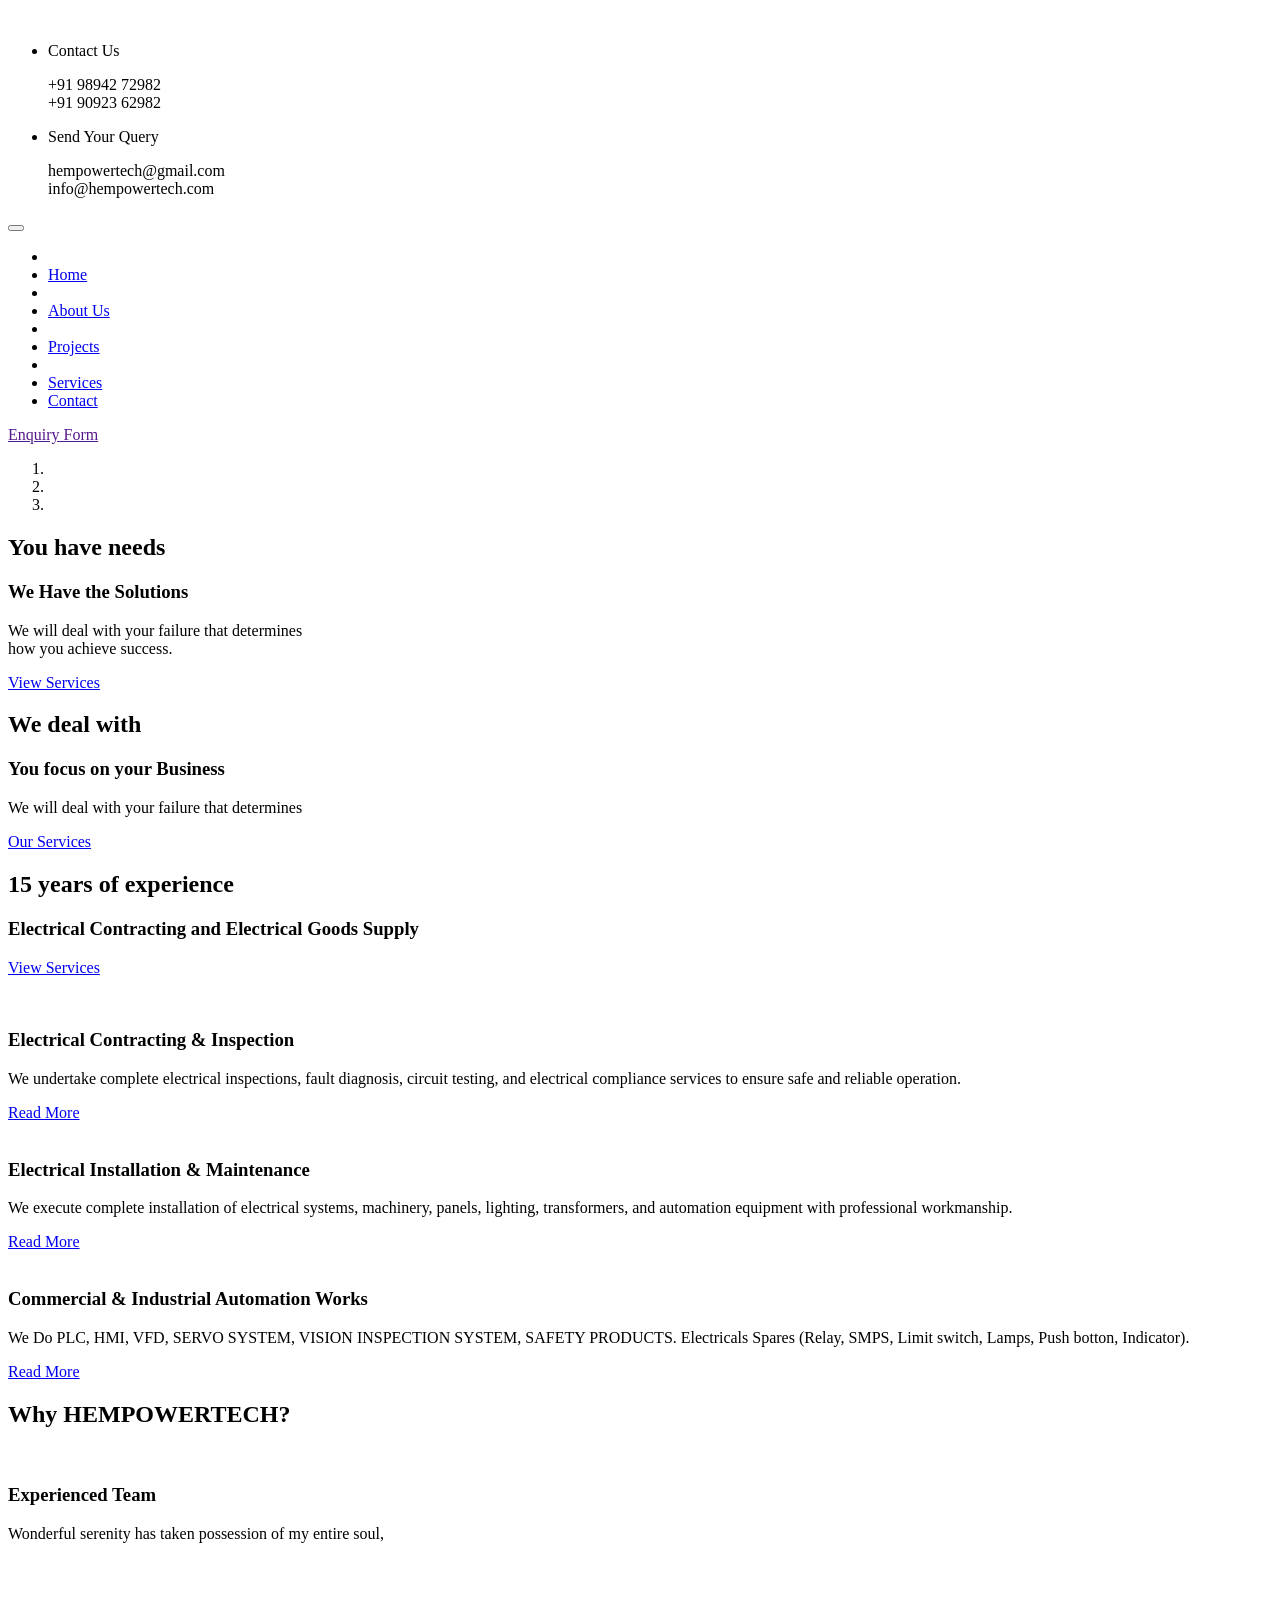
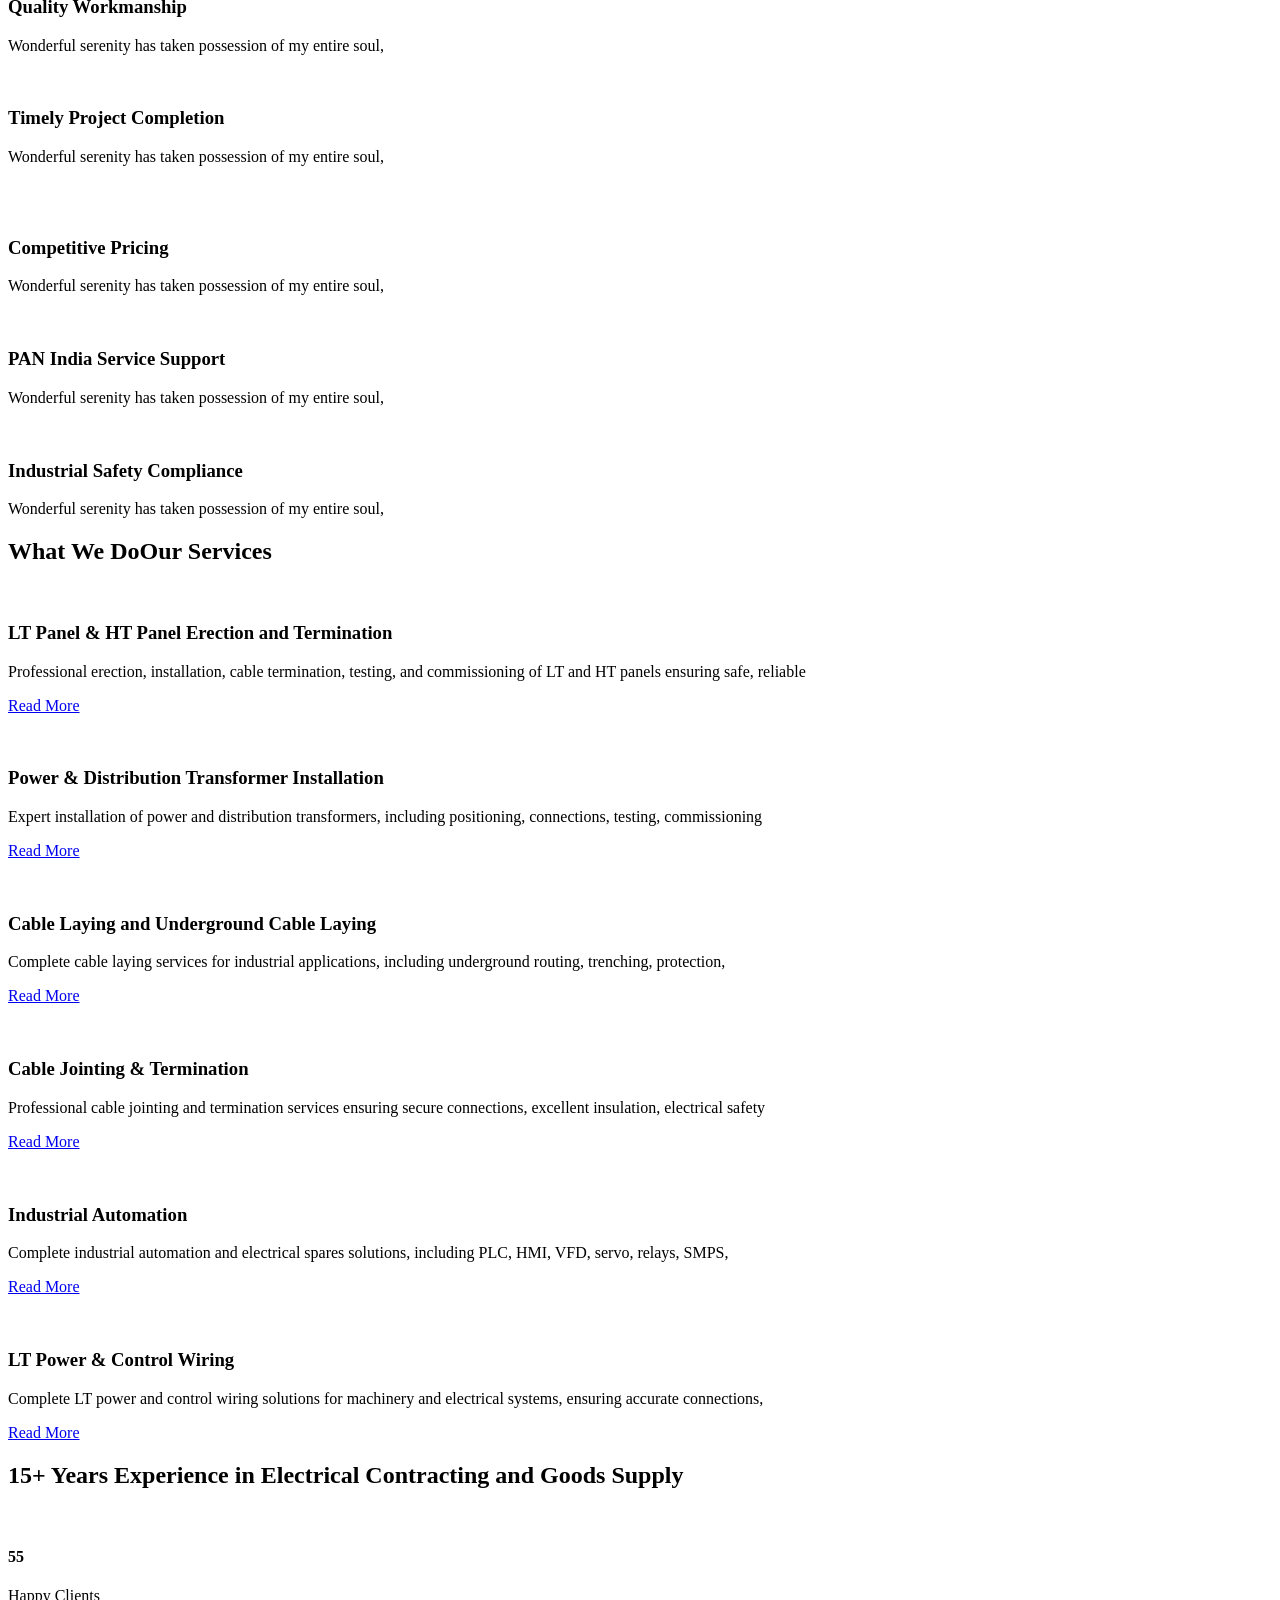
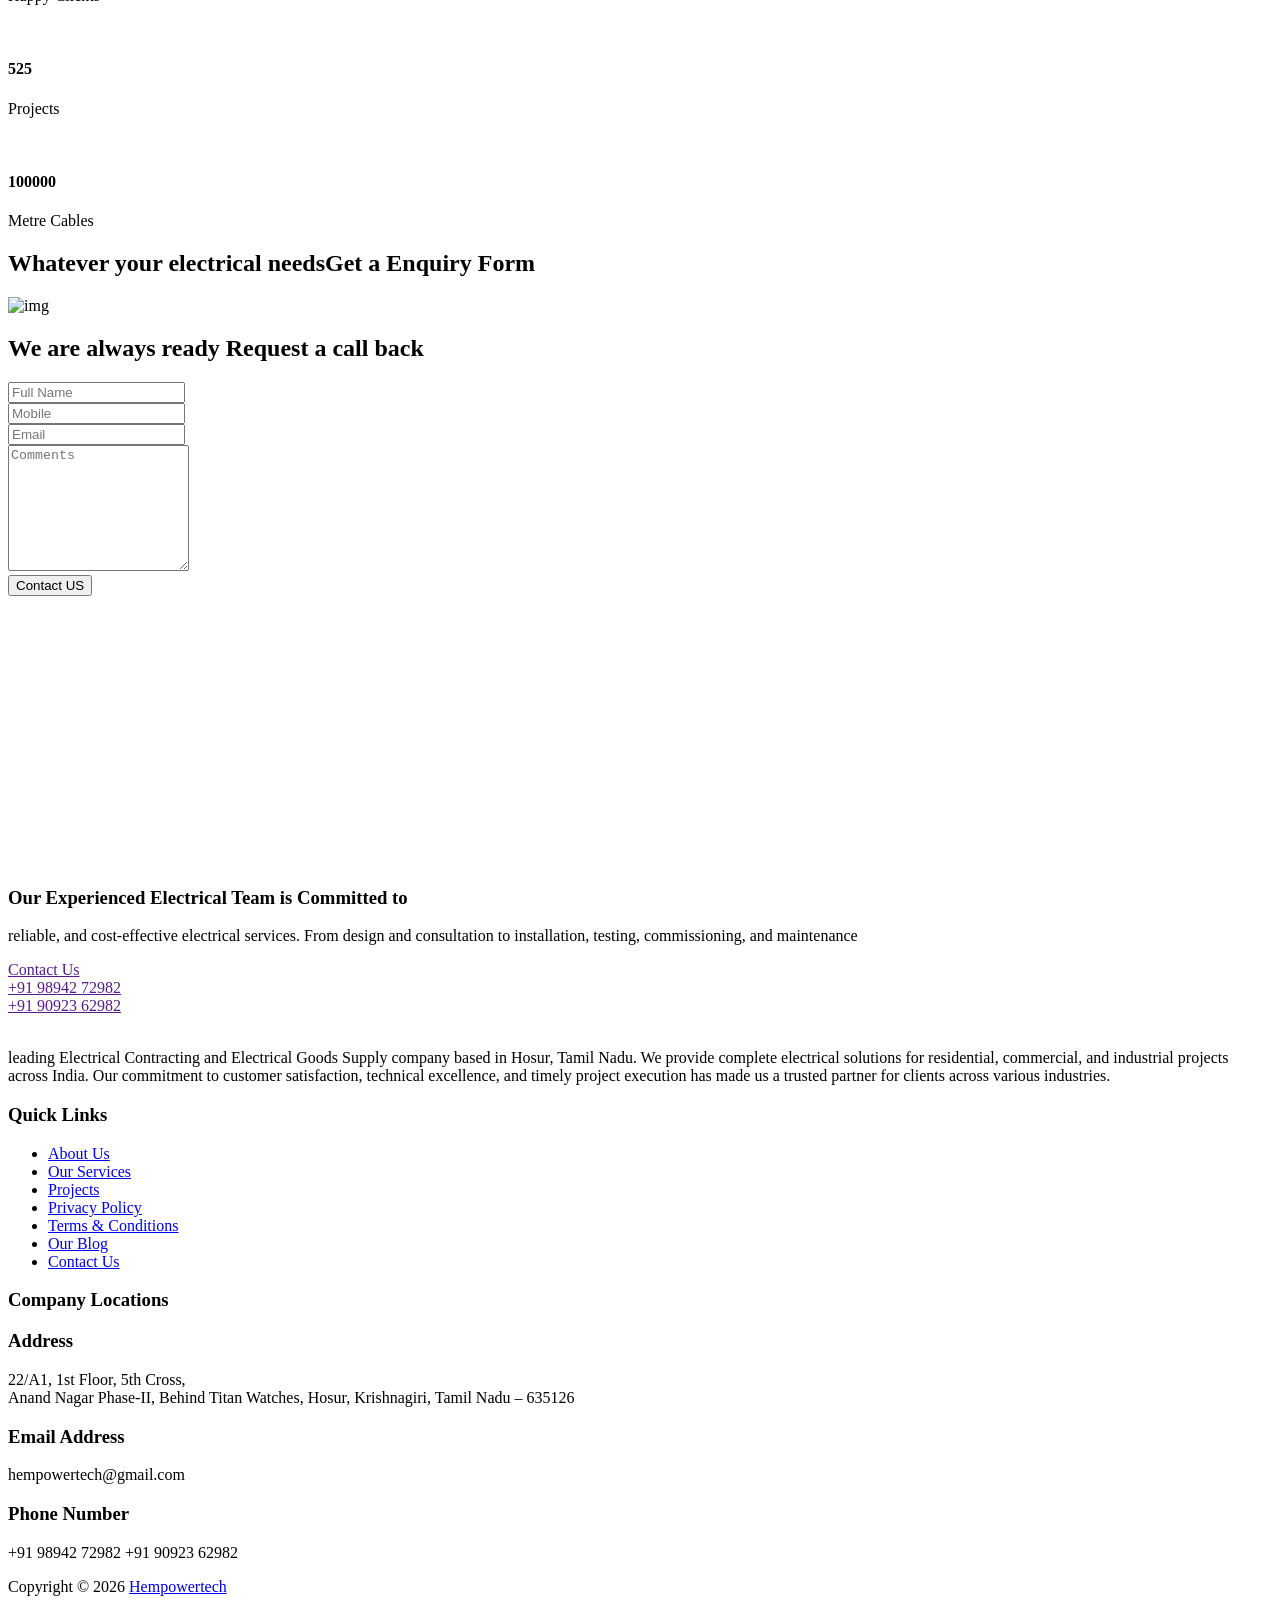
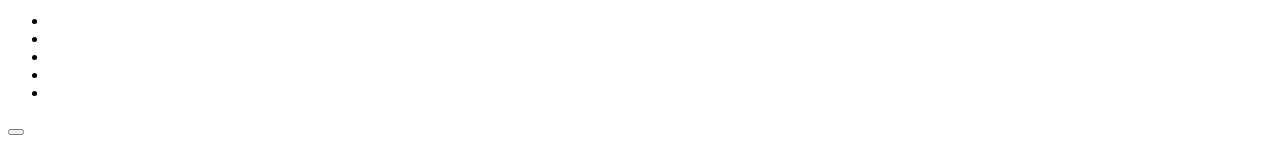
==== index.html @ a9e571fa "Add files via upload" ====
<!DOCTYPE html>
<html lang="en">

<head>
   <!--
    Basic Page Needs
    ==================================================
    -->
   <meta charset="utf-8">
   <title> HEMPOWERTECH Industrial Solutions </title>
   <!--
    Mobile Specific Metas
    ==================================================
    -->
   <meta http-equiv="X-UA-Compatible" content="IE=edge">
   <meta name="viewport" content="width=device-width, initial-scale=1.0, maximum-scale=1.0, user-scalable=0">
   <!--
    CSS
    ==================================================
    -->
   <!-- Bootstrap-->
   <link rel="stylesheet" href="css/bootstrap.min.css">
   <!-- Animation-->
   <link rel="stylesheet" href="css/animate.css">
   <!-- Morris CSS -->
   <link rel="stylesheet" href="css/morris.css">
   <!-- FontAwesome-->
   <link rel="stylesheet" href="css/font-awesome.min.css">
   <!-- Icon font-->
   <link rel="stylesheet" href="css/icon-font.css">
   <!-- Owl Carousel-->
   <link href="https://fonts.googleapis.com/css?family=Fira+Sans:400,400i,500,500i,600,600i,700,700i" rel="stylesheet">
   
   <link rel="stylesheet" href="css/owl.carousel.min.css">
   <!-- Owl Theme -->
   <link rel="stylesheet" href="css/owl.theme.default.min.css">
   <!-- Colorbox-->
   <link rel="stylesheet" href="css/colorbox.css">
   <!-- Template styles-->
   <link rel="stylesheet" href="css/style.css">
   <!-- Responsive styles-->
   <link rel="stylesheet" href="css/responsive.css">
   <!-- HTML5 shim, for IE6-8 support of HTML5 elements. All other JS at the end of file.-->
   <!--if lt IE 9
    script(src='js/html5shiv.js')
    script(src='js/respond.min.js')
    -->
</head>

<body>

   <div class="body-inner">

      <div class="site-top-2">
         <header class="header nav-down" id="header-2">
            <div class="container">
               <div class="row">
                  <div class="logo-area clearfix">
                     <div class="logo col-lg-6 col-md-12">
                        <a href="index.html">
                           <img src="images/logo.png" alt="">                        </a>                     </div>
                     <!-- logo end-->
                     <div class="col-lg-6 col-md-12 pull-right">
                        <ul class="top-info unstyled">
                           <li><span class="info-icon"><i class="icon icon-phone3"></i></span>
                              <div class="info-wrapper">
                                 <p class="info-title">Contact Us</p>
                                 <p class="info-subtitle">+91 98942 72982 <br> +91 90923 62982</p>
                              </div>
                           </li>
                           <li><span class="info-icon"><i class="icon icon-envelope"></i></span>
                              <div class="info-wrapper">
                                 <p class="info-title">Send Your Query</p>
                                 <p class="info-subtitle">hempowertech@gmail.com <br> info@hempowertech.com</p>
                              </div>
                           </li>
                        </ul>
                     </div>
                     <!-- Col End-->
                  </div>
                  <!-- Logo Area End-->
               </div>
            </div>
            <!-- Container end-->
            <div class="site-nav-inner site-navigation navigation navdown">
               <div class="container">
                  <nav class="navbar navbar-expand-lg ">
                     <button class="navbar-toggler" type="button" data-toggle="collapse" data-target="#navbarSupportedContent" aria-controls="navbarSupportedContent"
                        aria-expanded="false" aria-label="Toggle navigation"><span class="navbar-toggler-icon"><i class="icon icon-menu"></i></span></button>
                     <!-- End of Navbar toggler-->
                     <div class="collapse navbar-collapse justify-content-start" id="navbarSupportedContent">
                        <ul class="navbar-nav">
                           <li class="nav-item dropdown">
                                <li class="active"><a href="index.html">Home</a></li>
                            </li>
                           <!-- li end-->
                           <li class="nav-item dropdown">
                                 <li><a href="about.html">About Us </a></li>
                           </li>
                           <!-- li end-->
                           <li class="nav-item dropdown">
                                 <li><a href="project-all.html">Projects</a></li>
                           </li>
                           <!-- li end-->
                           <li class="nav-item dropdown">
                                 <li><a href="service.html">Services</a></li>
                           </li>
                           <li class="nav-item dropdown">
                                 <a href="contact.html">Contact</a>                           </li>
                        </ul>
                        <!--Nav ul end-->
                     </div>
                     <a href="" class="top-right-btn btn btn-primary">Enquiry Form</a>
                     <!-- Top bar btn -->
                  </nav>
                  <!-- Collapse end-->
               </div>
            </div>
            <!-- Site nav inner end-->
         </header>
         <!-- Header end-->
      </div>

      <div class="carousel slide" id="main-slide" data-ride="carousel">
         <!-- Indicators-->
         <ol class="carousel-indicators visible-lg visible-md">
            <li class="active" data-target="#main-slide" data-slide-to="0"></li>
            <li data-target="#main-slide" data-slide-to="1"></li>
            <li data-target="#main-slide" data-slide-to="2"></li>
         </ol>
         <!-- Indicators end-->
         <!-- Carousel inner-->
         <div class="carousel-inner">
            <div class="carousel-item active" style="background-image:url(images/slider/bg1.jpg);">
               <div class="container">
                  <div class="slider-content text-left">
                     <div class="col-md-12">
                        <h2 class="slide-title title-light">You have needs</h2>
                        <h3 class="slide-sub-title">We Have the Solutions</h3>
                        <p class="slider-description lead">We will deal with your failure that determines <br/> how you achieve success.</p>
                        <p><a class="slider btn btn-border" href="service.html">View Services</a></p>
                     </div>
                     <!-- Col end-->
                  </div>
                  <!-- Slider content end-->
               </div>
               <!-- Container end-->
            </div>
            <!-- Carousel item 1 end-->
            <div class="carousel-item" style="background-image:url(images/slider/bg2.jpg);">
               <div class="container">
                  <div class="slider-content text-center">
                     <div class="col-md-12">
                        <h2 class="slide-title title-light">We deal with</h2>
                        <h3 class="slide-sub-title">You focus on your Business</h3>
                        <p class="slider-description lead">We will deal with your failure that determines </p>
                        <p><a class="slider btn btn-primary" href="service.html">Our Services</a></p>
                     </div>
                     <!-- Col end-->
                  </div>
                  <!-- Slider content end-->
               </div>
               <!-- Container end-->
            </div>
            <!-- Carousel item 2 end-->
            <div class="carousel-item" style="background-image:url(images/slider/bg3.jpg);">
               <div class="container">
                  <div class="slider-content text-right">
                     <div class="col-md-12">
                        <h2 class="slide-title title-light">15 years of experience</h2>
                        <h3 class="slide-sub-title">Electrical Contracting and Electrical Goods Supply</h3>
                        <p><a class="slider btn btn-primary" href="service.html">View Services</a></p>
                     </div>
                     <!-- Col end-->
                  </div>
                  <!-- Slider content end-->
               </div>
               <!-- Container end-->
            </div>
            <!-- Carousel item 3 end-->
         </div>
         <!-- Carousel inner end-->
         <!-- Controllers--><a class="left carousel-control carousel-control-prev" href="#main-slide" data-slide="prev"><span><i class="fa fa-angle-left"></i></span></a>
         <a class="right carousel-control carousel-control-next" href="#main-slide" data-slide="next"><span><i class="fa fa-angle-right"></i></span></a>      </div>
      <!-- Carousel end-->
      
      <section id="ts-features-light" class="ts-features-light">
         <div class="container">
            <div class="row feature-light-row">
               <div class="col-md-4 text-center">
                  <div class="ts-feature-box">
                     <div class="ts-feature-info">
                        <div class="feature-img">
                           <img src="images/icon/service-1.png" alt="" />                        </div>
                        <h3 class="ts-feature-title">Electrical Contracting & Inspection</h3>
                        <p>We undertake complete electrical inspections, fault diagnosis, circuit testing, and electrical compliance services to ensure safe and reliable operation.</p>
                        <a class="slider btn btn-primary" href="service.html">Read More</a>                     </div>
                  </div>
                  <!-- feature box-1 end-->
               </div>
               <!-- col-1 end-->
               <div class="col-md-4 text-center border-left">
                  <div class="ts-feature-box">
                     <div class="ts-feature-info">
                        <div class="feature-img">
                           <img src="images/icon/service-2.png" alt="" />                        </div>
                        <h3 class="ts-feature-title">Electrical Installation & Maintenance</h3>
                        <p>We execute complete installation of electrical systems, machinery, panels, lighting, transformers, and automation equipment with professional workmanship.</p>
                        <a class="slider btn btn-primary" href="service.html">Read More</a>                     </div>
                  </div>
                  <!-- feature box-2 end-->
               </div>
               <!-- col-2 end-->
               <div class="col-md-4 text-center border-left">
                  <div class="ts-feature-box">
                     <div class="ts-feature-info">
                        <div class="feature-img">
                           <img src="images/icon/service-3.png" alt="" />                        </div>
                        <!--<i class="icon icon-clock3"></i>-->
                        <h3 class="ts-feature-title">Commercial & Industrial Automation Works</h3>
                        <p>We Do PLC, HMI, VFD, SERVO SYSTEM, VISION INSPECTION SYSTEM, SAFETY PRODUCTS. Electricals Spares (Relay, SMPS, Limit switch, Lamps, Push botton, Indicator).</p>
                        <a class="slider btn btn-primary" href="service.html">Read More</a>                     </div>
                  </div>
                  <!-- feature box-2 end-->
               </div>
               <!-- col-3 end-->
            </div>
         </div>
      </section>
      <!-- ts-feature light end -->

      <section  class="ts-service-area service-area-pattern" id="ts-service-area" >
        <div class="service-area-bg">
         <div class="container">
            <div class="row text-center">
               <div class="col-md-12">
                  <h2 class="section-title">Why  HEMPOWERTECH?</h2>
               </div>
            </div>
            <!-- Title row end-->
            <div class="row">
               <div class="col-lg-4 col-md-12">
                  <div class="ts-service-wrapper">
                    <div class="ts-service-box">
                     <div class="ts-service-box-img">
                        <img src="images/icon/why-1.png" alt="" />                     </div>
                     <div class="ts-service-box-info">
                        <h3 class="service-box-title">Experienced Team</h3>
                        <p>Wonderful serenity has taken possession of my entire soul, </p>
                    </div>
                  </div><!-- Service 1 end -->
                  <div class="gap-15"></div>
                  <div class="ts-service-box">
                     <div class="ts-service-box-img">
                        <img src="images/icon/why-2.png " alt="" />                     </div>
                     <div class="ts-service-box-info">
                        <h3 class="service-box-title">Quality Workmanship</h3>
                        <p>Wonderful serenity has taken possession of my entire soul, </p>
                    </div>
                  </div><!-- Service 2 end -->
                  <div class="gap-15"></div>
                  <div class="ts-service-box">
                     <div class="ts-service-box-img">
                        <img src="images/icon/why-4.png " alt="" />                     </div>
                     <div class="ts-service-box-info">
                        <h3 class="service-box-title">Timely Project Completion</h3>
                        <p>Wonderful serenity has taken possession of my entire soul, </p>
                    </div>
                  </div><!-- Service 3 end -->
                  </div>
               </div><!-- Col end -->
               <div class="col-lg-4 col-md-12">
                  <span class="service-img"><img class="img-fluid" src="images/services/service_center.png" alt="" /></span>               </div>
                      
               <div class="col-lg-4 col-md-12">
                  <div class="ts-service-wrapper ml-lg-auto">
                    <div class="ts-service-box">
                     <div class="ts-service-box-img ">
                        <img src="images/icon/why-3.png" alt="" />                     </div>
                     <div class="ts-service-box-info">
                        <h3 class="service-box-title">Competitive Pricing</h3>
                        <p>Wonderful serenity has taken possession of my entire soul,</p>
                    </div>
                  </div><!-- Service 4 end -->
                  <div class="gap-15"></div>
                  <div class="ts-service-box">
                     <div class="ts-service-box-img">
                        <img src="images/icon/why-5.png" alt="" />                     </div>
                     <div class="ts-service-box-info">
                        <h3 class="service-box-title">PAN India Service Support</h3>
                        <p>Wonderful serenity has taken possession of my entire soul,</p>
                    </div>
                  </div><!-- Service 5 end -->
                  <div class="gap-15"></div>
                  <div class="ts-service-box">
                     <div class="ts-service-box-img">
                        <img src="images/icon/why-6.png" alt="" />                     </div>
                     <div class="ts-service-box-info">
                        <h3 class="service-box-title">Industrial Safety Compliance</h3>
                        <p>Wonderful serenity has taken possession of my entire soul, </p>
                    </div>
                  </div><!-- Service 6 end -->
                  </div>
               </div><!-- Col end -->
            </div><!-- Content row end -->
            <!-- Content row end-->
         </div>
         <!-- Container end-->
        </div>
      </section>
      <!-- Service Section end-->
      
      <section class="ts-services solid-bg" id="ts-services">
         <div class="container">
            <div class="row text-center">
               <div class="col-md-12">
                  <h2 class="section-title"><span>What We Do</span>Our Services</h2>
               </div>
            </div>
            <!-- Title row end-->
            <div class="row ts-service-row-box">
               <div class="col-lg-4 col-md-12">
                  <div class="ts-service-box">
                     <div class="ts-service-image-wrapper">
                        <img class="img-fluid" src="images/services/service1.jpg" alt="">                     </div>
                     <div class="ts-service-content">
                        <h3 class="service-title">LT Panel & HT Panel Erection and Termination</h3>
                        <p>Professional erection, installation, cable termination, testing, and commissioning of LT and HT panels ensuring safe, reliable</p>
                        <p><a class="link-more" href="service.html">Read More<i class="icon icon-right-arrow2"></i></a></p>
                     </div>
                  </div>
                  <!-- Service1 end-->
               </div>
               <!-- Col end-->
               <div class="col-lg-4 col-md-12">
                  <div class="ts-service-box">
                     <div class="ts-service-image-wrapper">
                        <img class="img-fluid" src="images/services/service2.jpg" alt="">                     </div>
                     <div class="ts-service-content">
                        <h3 class="service-title">Power & Distribution Transformer Installation</h3>
                        <p>Expert installation of power and distribution transformers, including positioning, connections, testing, commissioning</p>
                        <p><a class="link-more" href="service.html">Read More<i class="icon icon-right-arrow2"></i></a></p>
                     </div>
                  </div>
                  <!-- Service1 end-->
               </div>
               <!-- Col end-->
               <div class="col-lg-4 col-md-12">
                  <div class="ts-service-box">
                     <div class="ts-service-image-wrapper">
                        <img class="img-fluid" src="images/services/service3.jpg" alt="">                     </div>
                     <div class="ts-service-content">
                        <h3 class="service-title">Cable Laying and Underground Cable Laying</h3>
                        <p>Complete cable laying services for industrial applications, including underground routing, trenching, protection,</p>
                        <p><a class="link-more" href="service.html">Read More<i class="icon icon-right-arrow2"></i></a></p>
                     </div>
                  </div>
                  <!-- Service1 end-->
               </div>
               <!-- Col end-->
            </div>
            <!-- Content row end-->
            <div class="gap-60"></div>
            <div class="row ts-service-row-box">
               <div class="col-lg-4 col-md-12">
                  <div class="ts-service-box">
                     <div class="ts-service-image-wrapper">
                        <img class="img-fluid" src="images/services/service4.jpg" alt="">                     </div>
                     <div class="ts-service-content">
                        <h3 class="service-title">Cable Jointing & Termination</h3>
                        <p>Professional cable jointing and termination services ensuring secure connections, excellent insulation, electrical safety</p>
                        <p><a class="link-more" href="service.html">Read More<i class="icon icon-right-arrow2"></i></a></p>
                     </div>
                  </div>
                  <!-- Service1 end-->
               </div>
               <!-- Col end-->
               <div class="col-lg-4 col-md-12">
                  <div class="ts-service-box">
                     <div class="ts-service-image-wrapper">
                        <img class="img-fluid" src="images/services/service5.jpg" alt="">                     </div>
                     <div class="ts-service-content">
                        <h3 class="service-title">Industrial Automation</h3>
                        <p>Complete industrial automation and electrical spares solutions, including PLC, HMI, VFD, servo, relays, SMPS,</p>
                        <p><a class="link-more" href="service.html">Read More<i class="icon icon-right-arrow2"></i></a></p>
                     </div>
                  </div>
                  <!-- Service1 end-->
               </div>
               <!-- Col end-->
               <div class="col-lg-4 col-md-12">
                  <div class="ts-service-box">
                     <div class="ts-service-image-wrapper">
                        <img class="img-fluid" src="images/services/service6.jpg" alt="">                     </div>
                     <div class="ts-service-content">
                        <h3 class="service-title">LT Power & Control Wiring</h3>
                        <p>Complete LT power and control wiring solutions for machinery and electrical systems, ensuring accurate connections,</p>
                        <p><a class="link-more" href="service.html">Read More<i class="icon icon-right-arrow2"></i></a></p>
                     </div>
                  </div>
                  <!-- Service1 end-->
               </div>
               <!-- Col end-->
            </div>
            <!-- Content row end-->
         </div>
         <!-- Container end-->
      </section>
      <!-- Service end-->
      
      <section id="ts-facts-area" class="ts-facts-area-bg bg-overlay">
         <div class="container">
            <div class="row ">
               <div class="col-lg-5 col-md-12 column-left-title">
                  <h2 class="column-title">15+ Years Experience in Electrical Contracting and Goods Supply</h2>
               </div>
               <div class="col-lg-7 col-md-12">
                  <div class="container">
                     <div class="row text-center">
                        <div class="col-lg-4 col-md-4">
                           <div class="ts-facts-bg">
                              <img src="images/icon/fact1.png" alt="" />
                              <div class="ts-facts-content">
                                 <h4 class="ts-facts-num"><span class="counterUp">55</span></h4>
                                 <p class="facts-desc">Happy Clients</p>
                              </div>
                           </div>
                           <!-- Facts 1 end-->
                        </div>
                        <!-- Col 1 end-->
                        <div class="col-lg-4 col-md-4">
                           <div class="ts-facts-bg">
                              <img src="images/icon/fact2.png" alt="" />
                              <div class="ts-facts-content">
                                 <h4 class="ts-facts-num"><span class="counterUp">525</span></h4>
                                 <p class="facts-desc">Projects</p>
                              </div>
                           </div>
                           <!-- Facts 2 end-->
                        </div>
                        <!-- Col 2 end-->
                        <div class="col-lg-4 col-md-4">
                           <div class="ts-facts-bg">
                              <img src="images/icon/fact3.png" alt="" />
                              <div class="ts-facts-content">
                                 <h4 class="ts-facts-num"><span class="counterUp">100000</span></h4>
                                 <p class="facts-desc">Metre Cables</p>
                              </div>
                           </div>
                           <!-- Facts 3 end-->
                        </div>
                        <!-- Col 3 end-->
                     </div>
                  </div>
               </div>
            </div>
            <!-- Row end-->
         </div>
         <!-- Container 2 end-->
      </section>
      <!-- Facts Area End -->
      
      <section class="quote-area solid-bg" id="quote-area">
         <div class="container">
            <div class="row">
               <div class="col-lg-5">
                  <div class="quote_form">
                     <h2 class="column-title "><span>Whatever your electrical needs</span>Get a Enquiry Form</h2>
                     <div class="quote-img">
                        <img class="img-fluid" src="images/alltransport.png" alt="img">                     </div>
                  </div>
                  <!-- Quote form end-->
               </div>
               <!-- Col end-->
               <div class="col-lg-7 qutoe-form-inner-le">
                     <form class="contact-form" id="contact-form" action="contact-form.php" method="POST">
                        <h2 class="column-title "><span>We are always ready</span> Request a call back</h2>
                        <div class="error-container"></div>
                        <div class="row">
                           <div class="col-lg-12">
                              <div class="form-group">
                                 <input class="form-control form-name" id="name" name="name" placeholder="Full Name" type="text" required="">
                              </div>
                           </div>
                           <!-- Col end-->
                           <div class="col-lg-12">
                              <div class="form-group">
                                 <input class="form-control form-website" id="text" name="number" placeholder="Mobile" type="mobile" required="">
                              </div>
                           </div>
                           <div class="col-lg-12">
                              <div class="form-group">
                                 <input class="form-control form-email" id="email" name="email" placeholder="Email" type="email" required="">
                              </div>
                           </div>
                           <div class="col-lg-12">
                              <div class="form-group">
                                 <textarea class="form-control form-message required-field" id="message" placeholder="Comments" rows="8"></textarea>
                              </div>
                           </div>
                           <!-- Col 12 end-->
                        </div>
                        <!-- Form row end-->
                        <div class="text-right">
                           <button class="btn btn-primary tw-mt-30" type="submit">Contact US</button>
                        </div>
                     </form>
                     <!-- Form end-->
               </div>
               <!-- Col end-->
            </div>
            <!-- Content row end-->
         </div>
         <!-- Container end-->
      </section>
      <!-- Quote area end-->


      <section class="clients-area " id="clients-area">
         <div class="container">
            <div class="row">
               <div class="col-sm-12 owl-carousel owl-theme text-center partners" id="partners-carousel">
                  <figure class="item partner-logo">
                     <a href="#">
                        <img class="img-fluid" src="images/clients/client1.png" alt="">                     </a>                  </figure>
                  <figure class="item partner-logo">
                     <a href="#">
                        <img class="img-fluid" src="images/clients/client2.png" alt="">                     </a>                  </figure>
                  <figure class="item partner-logo">
                     <a href="#">
                        <img class="img-fluid" src="images/clients/client3.png" alt="">                     </a>                  </figure>
                  <figure class="item partner-logo">
                     <a href="#">
                        <img class="img-fluid" src="images/clients/client4.png" alt="">                     </a>                  </figure>
                  <figure class="item partner-logo">
                     <a href="#">
                        <img class="img-fluid" src="images/clients/client5.png" alt="">                     </a>                  </figure>
                  <figure class="item partner-logo last">
                     <a href="#">
                        <img class="img-fluid" src="images/clients/client6.png" alt="">                     </a>                  </figure>
				  <figure class="item partner-logo last">
                     <a href="#">
                        <img class="img-fluid" src="images/clients/client7.png" alt="">                     </a>                  </figure>
				  <figure class="item partner-logo last">
                     <a href="#">
                        <img class="img-fluid" src="images/clients/client8.png" alt="">                     </a>                  </figure>
               </div>
               <!-- Owl carousel end-->
            </div>
            <!-- Content row end-->
         </div>
         <!-- Container end-->
      </section>
      <!-- Partners end-->
      
      <section id="call-to-action" class="call-to-action-bg ">
         <div class="container">
            <div class="row">
               <div class="col-lg-8 align-self-center">
                  <h3 class="call-to-action-title">Our Experienced Electrical Team is Committed to</h3>
                  <p>
                     reliable, and cost-effective electrical services. From design and consultation to installation, testing, commissioning, and maintenance                  </p>
               </div>
               <div class="col-lg-4 text-right">
                  <a class="btn btn-box" href="">Contact Us <br/>+91 98942 72982 <br> +91 90923 62982</a>               </div>
            </div>
         </div>
      </section>
      <!-- Call to action end -->

      <!-- Footer start-->
      <footer class="footer" id="footer">
         <div class="footer-main bg-overlay">
            <div class="container">
               <div class="row">
                  <div class="col-lg-4 col-md-12 footer-widget footer-about">
                     <div class="footer-logo">
                        <img src="images/footer-logo.png" alt="">                     </div>
                     <p>leading Electrical Contracting and Electrical Goods Supply company based in Hosur, Tamil Nadu. We provide complete electrical solutions for residential, commercial, and industrial projects across India. Our commitment to customer satisfaction, technical excellence, and timely project execution has made us a trusted partner for clients across various industries.</p>
                     <!--<form class="newsletter-form" id="newsletter-form" action="#" method="post">
                        <div class="form-group">
                           <input class="form-control form-control-lg" id="newsletter-form-email" type="email" name="email" placeholder="Email "
                              autocomplete="off">
                           <button class="btn btn-primary"><i class="fa fa-paper-plane"></i></button>
                        </div>
                     </form>-->
                  </div>
                  <!-- About us end-->
                  <div class="col-lg-4 col-md-6 footer-widget">
                     <h3 class="widget-title">Quick Links</h3>
                     <ul class="list-dash">
                      <li><a href="about.html">About Us</a></li>
                      <li><a href="service.html">Our Services</a></li>
                      <li><a href="project-all.html">Projects</a></li>
					  <li><a href="privacy.html">Privacy Policy</a></li>
                      <li><a href="terms.html">Terms & Conditions</a></li>
                      <li><a href="blog.html">Our Blog</a></li>
                      <!--<li><a href="news-right-sidebar.html">Why Need Agent?</a></li>
                      <li><a href="pricing-table.html">Investments</a></li>
                      <li><a href="contact.html">Consultation</a></li>-->
                      <li><a href="contact.html">Contact Us</a></li>
                    </ul>
                  </div>
                  <div class="col-lg-4 col-md-6 footer-widget">
                     <h3 class="widget-title">Company Locations</h3>
                     <div class="ts-contact-info"><span class="ts-contact-icon float-left"><i class="icon icon-map-marker2"></i></span>
                        <div class="ts-contact-content">
                           <h3 class="ts-contact-title">Address</h3>
                           <p>22/A1, 1st Floor, 5th Cross, <br>Anand Nagar Phase-II, Behind Titan Watches, Hosur, Krishnagiri, Tamil Nadu – 635126</p>
                        </div>
                        <!-- Contact content end-->
                     </div>
                     
                     <div class="ts-contact-info last"><span class="ts-contact-icon float-left"><i class="icon icon-envelope"></i></span>
                        <div class="ts-contact-content">
                           <h3 class="ts-contact-title">Email Address</h3>
                           <p>hempowertech@gmail.com</p>
                        </div>
                        <!-- Contact content end-->
                     </div>
                     <div class="ts-contact-info"><span class="ts-contact-icon float-left"><i class="icon icon-phone3"></i></span>
                        <div class="ts-contact-content">
                           <h3 class="ts-contact-title">Phone Number</h3>
                           <p>+91 98942 72982 +91 90923 62982</p>
                        </div>
                        <!-- Contact content end-->
                     </div>
                  </div>
               </div>
               <!-- Content row end-->
            </div>
            <!-- Container end-->
         </div>
         <!-- Footer Main-->
         <div class="copyright">
            <div class="container">
               <div class="row">
                  <div class="col-lg-6 col-md-12">
                     <div class="copyright-info"><span>Copyright © 2026 <a href="https://hempowertech.com" target="_blank">Hempowertech</a></span></div>
                  </div>
                  <div class="col-lg-6 col-md-12">
                    <div class="footer-social text-right">
                        <ul>
                           <li><a href="https://facebook.com"><i class="fa fa-facebook"></i></a></li>
                           <li><a href="https://twitter.com"><i class="fa fa-twitter"></i></a></li>
                           <li><a href="https://plus.google.com"><i class="fa fa-google-plus"></i></a></li>
                           <li><a href="https://github.com"><i class="fa fa-github"></i></a></li>
                           <li><a href="https://instagram.com"><i class="fa fa-instagram"></i></a></li>
                        </ul>
                     </div>
                  </div>
               </div>
               <!-- Row end-->
            </div>
            <!-- Container end-->
         </div>
         <!-- Copyright end-->
      </footer>
      <!-- Footer end-->

      <div class="back-to-top affix" id="back-to-top" data-spy="affix" data-offset-top="10">
         <button class="btn btn-primary" title="Back to Top"><i class="fa fa-angle-double-up"></i>
            <!-- icon end-->
         </button>
         <!-- button end-->
      </div>
      <!-- End Back to Top-->

      <!--
      Javascript Files
      ==================================================
      -->
      <!-- initialize jQuery Library-->
      <script type="text/javascript" src="js/jquery.js"></script>
       
       
      <!-- Bootstrap jQuery-->
      <script type="text/javascript" src="js/bootstrap.min.js"></script>
      <!-- Owl Carousel-->
      <script type="text/javascript" src="js/owl.carousel.min.js"></script>
      <!-- Counter-->
      <script type="text/javascript" src="js/jquery.counterup.min.js"></script>
      <!-- Waypoints-->
      <script type="text/javascript" src="js/waypoints.min.js"></script>
      <!-- Color box-->
      <script type="text/javascript" src="js/jquery.colorbox.js"></script>
       
        
      <!-- Template custom-->
      <script type="text/javascript" src="js/custom.js"></script>
   </div>
   <!--Body Inner end-->
</body>
</html>
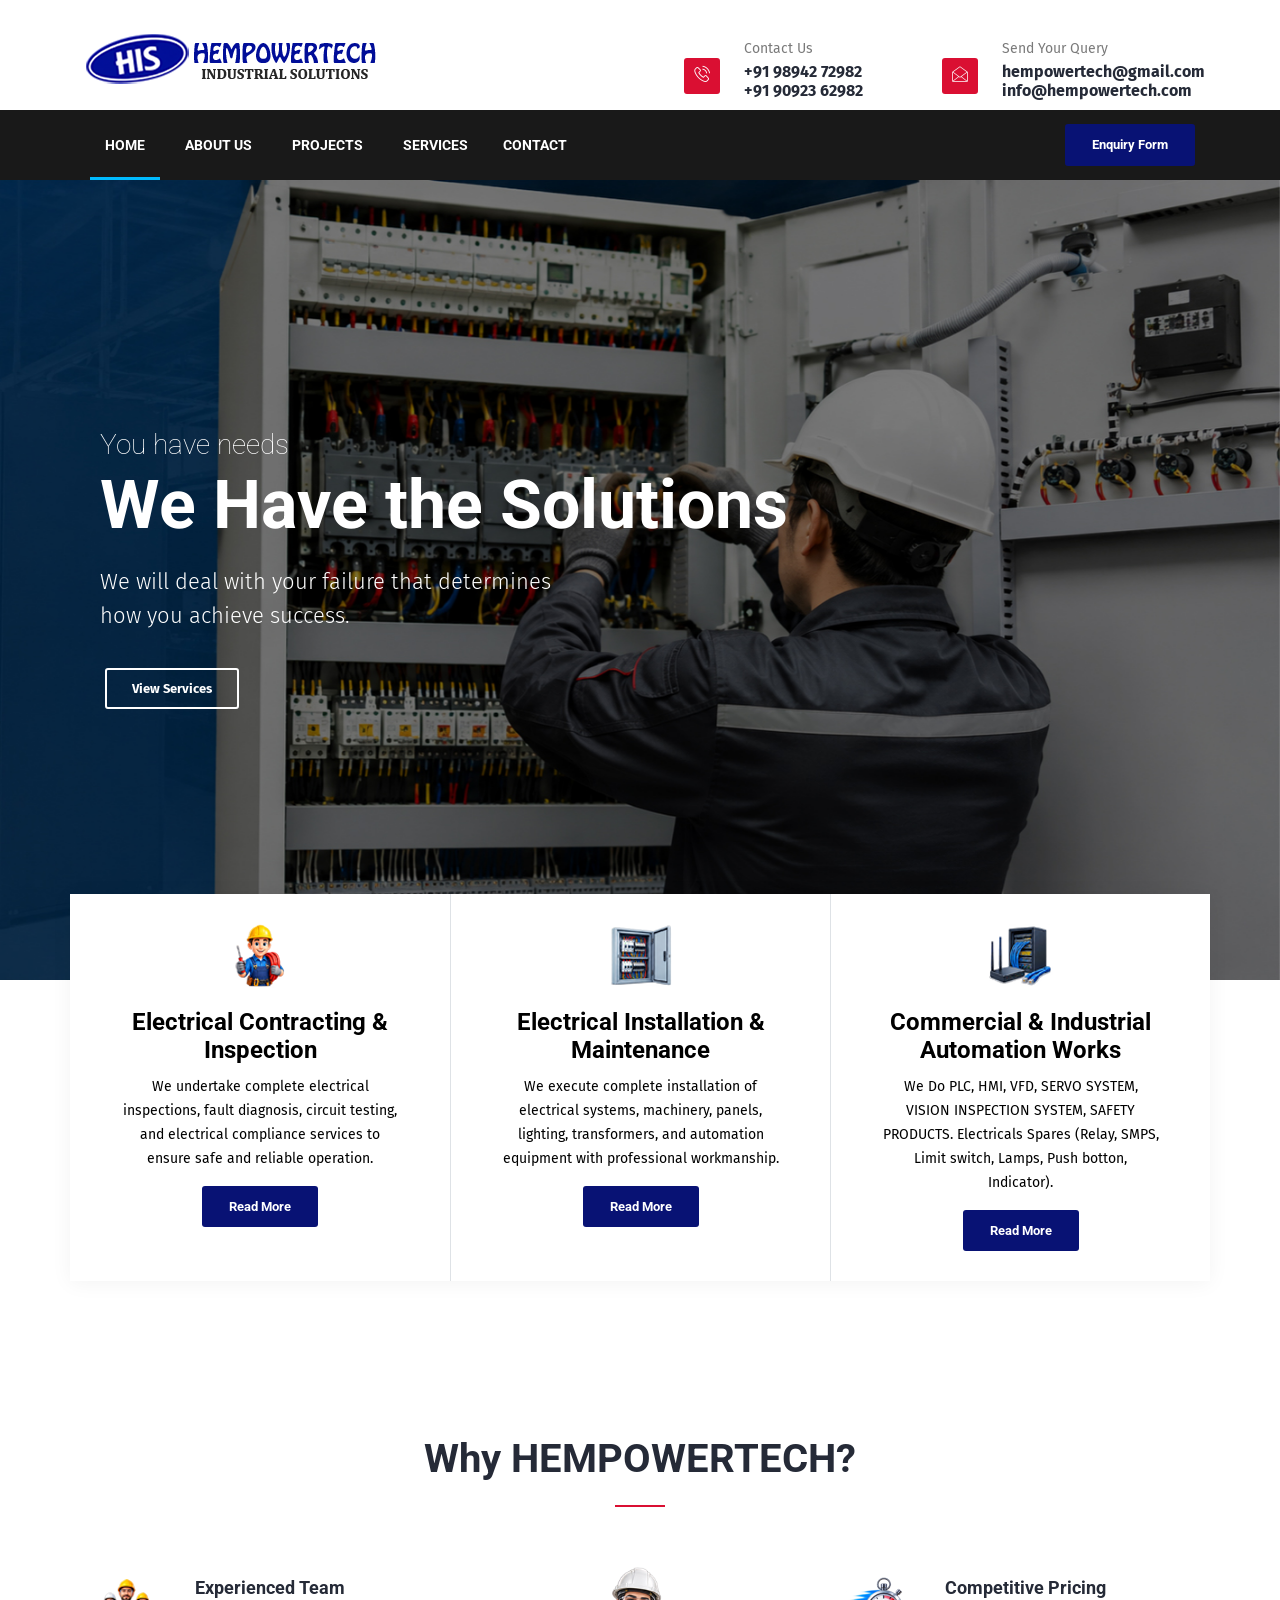
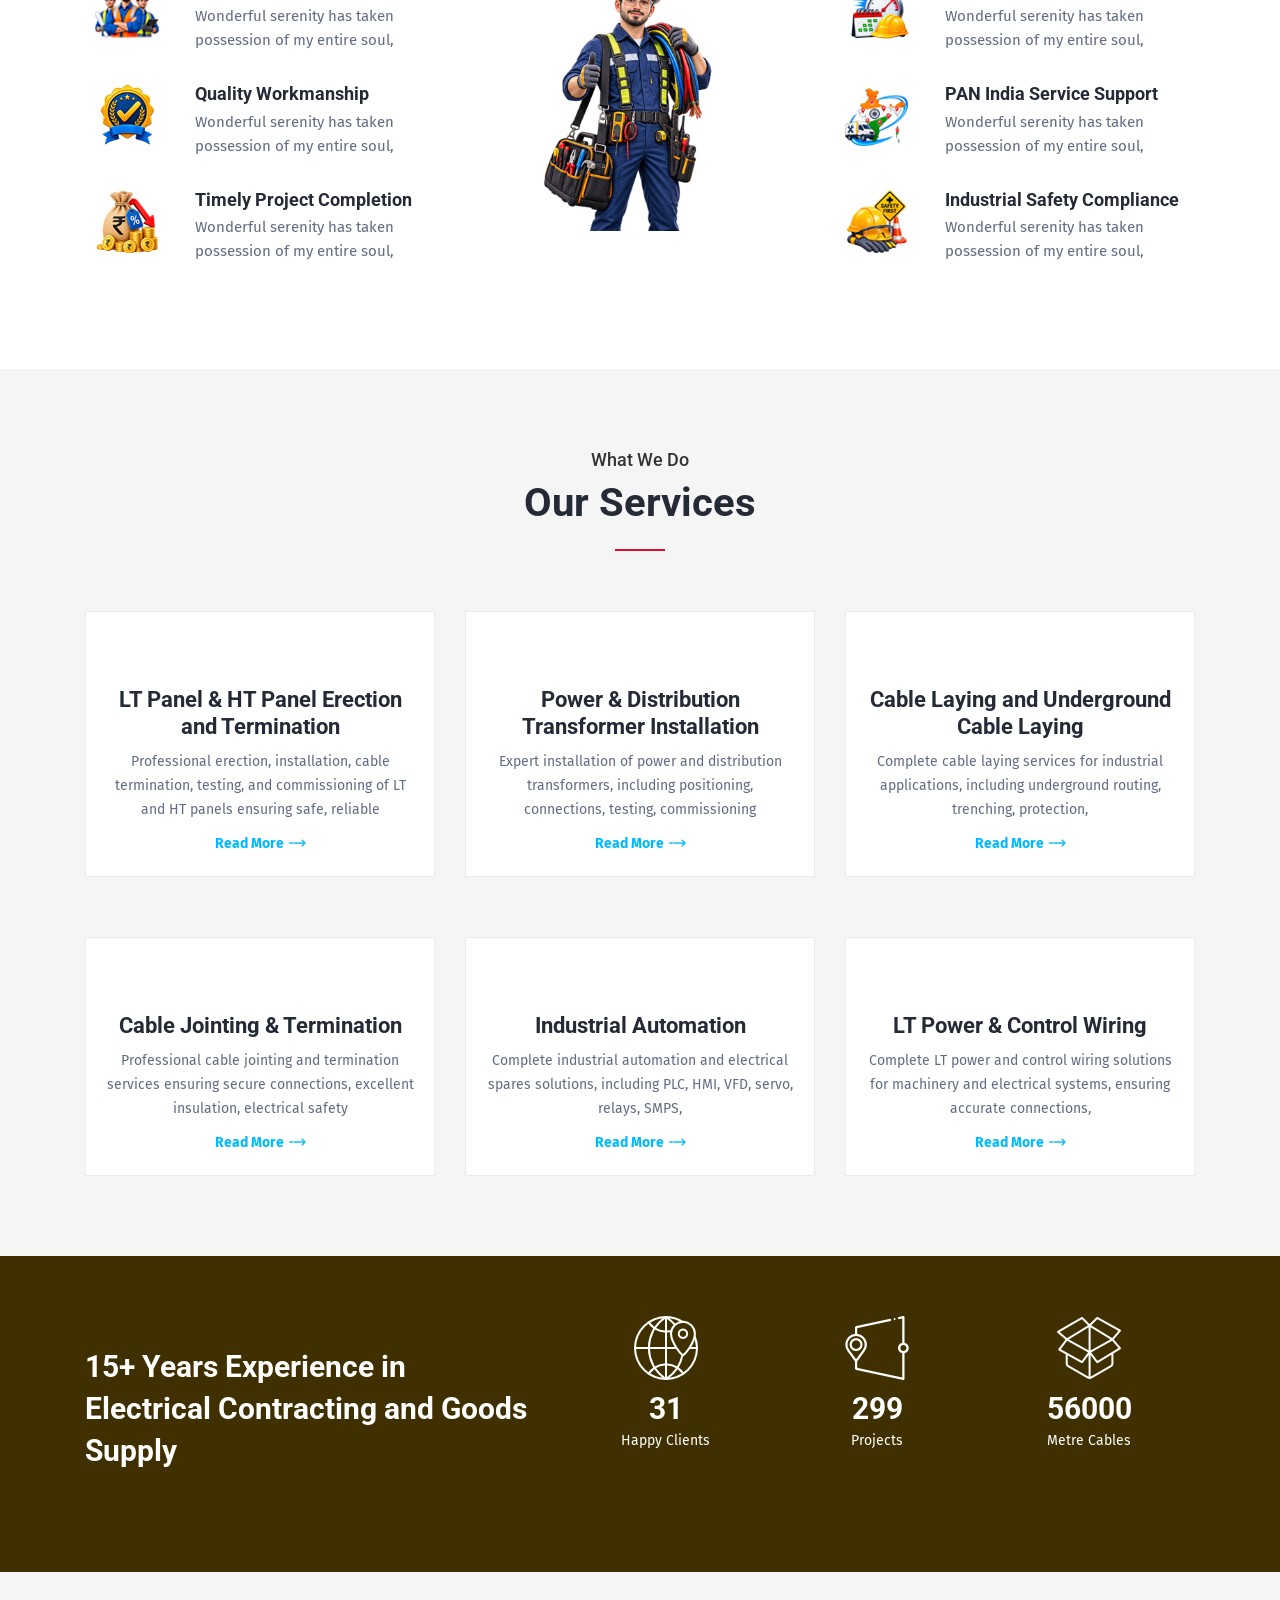
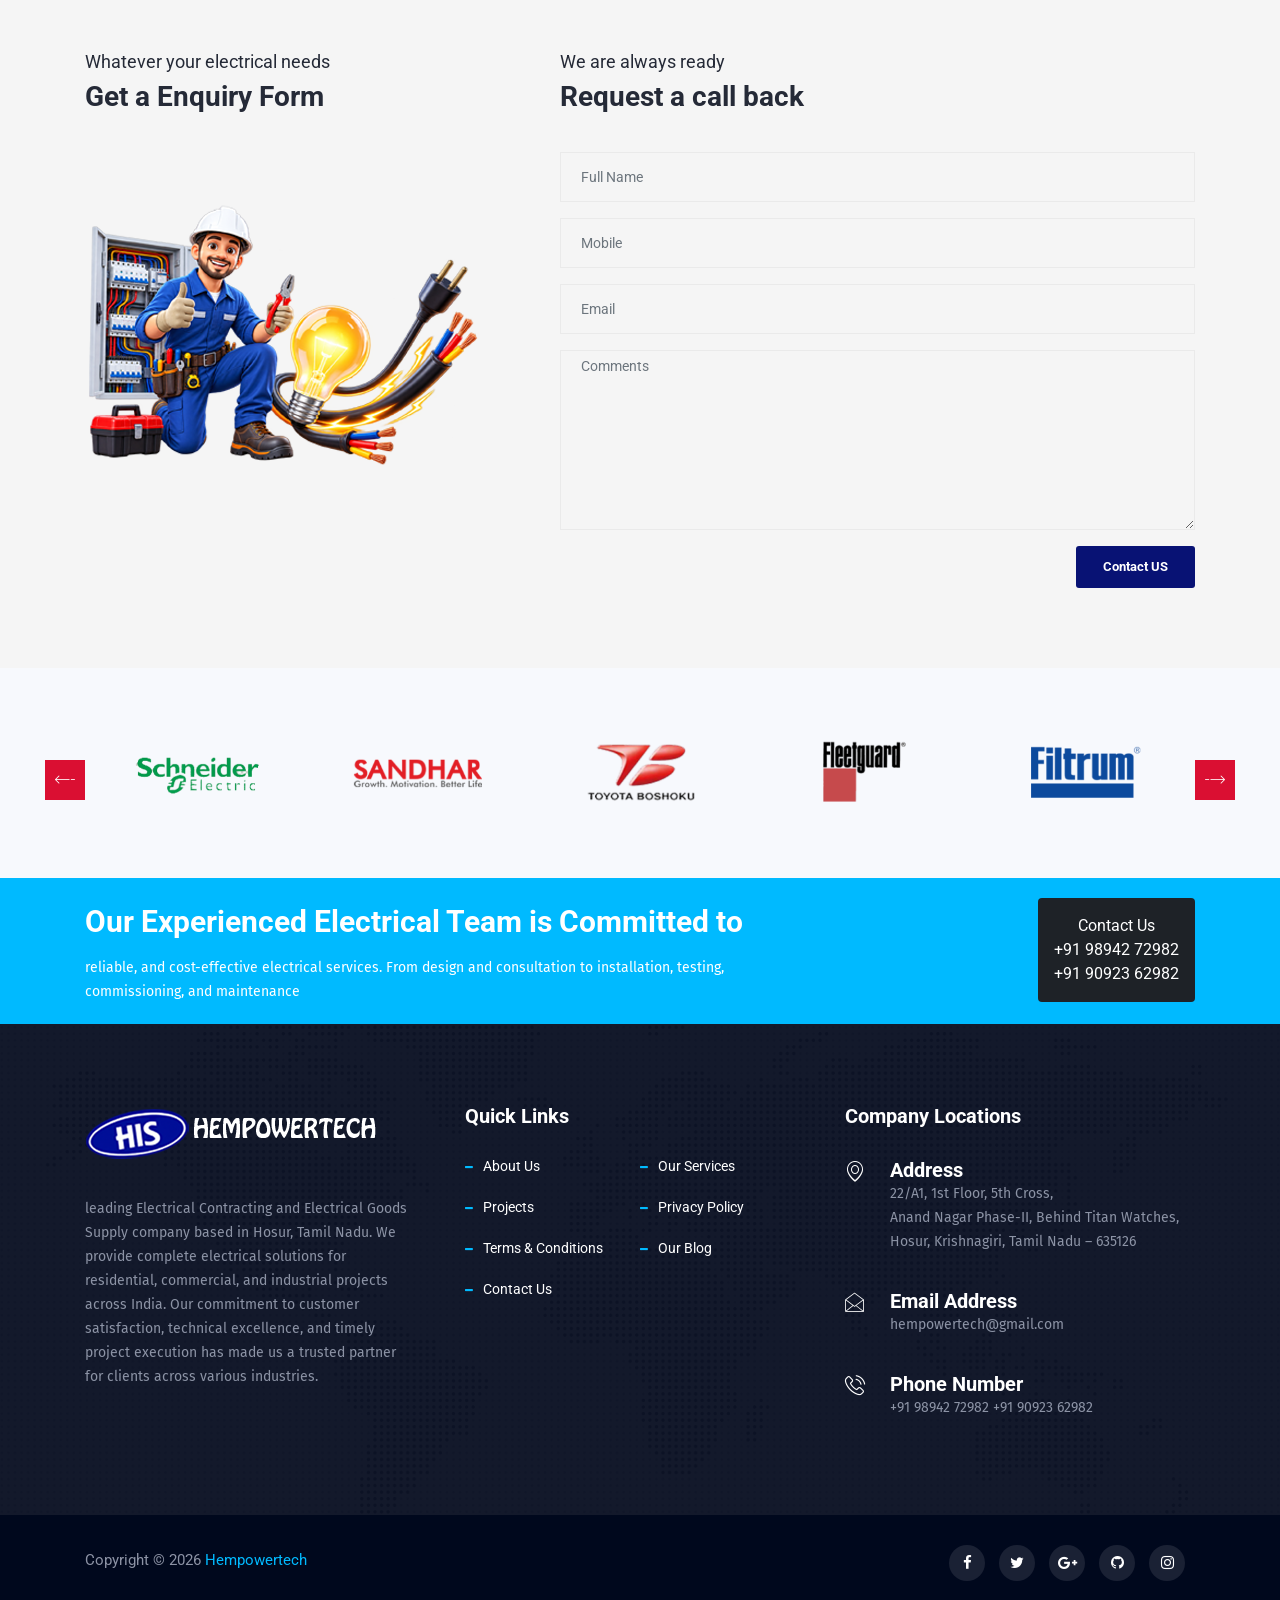
==== commit 7e44113e: "Add files via upload" ====
--- a/index.html
+++ b/index.html
@@ -322,7 +322,7 @@
                <div class="col-lg-4 col-md-12">
                   <div class="ts-service-box">
                      <div class="ts-service-image-wrapper">
-                        <img class="img-fluid" src="images/services/service1.jpg" alt="">                     </div>
+                        <img class="img-fluid" src="images/services/service1.png" alt="">                     </div>
                      <div class="ts-service-content">
                         <h3 class="service-title">LT Panel & HT Panel Erection and Termination</h3>
                         <p>Professional erection, installation, cable termination, testing, and commissioning of LT and HT panels ensuring safe, reliable</p>
--- a/css/morris.css
+++ b/css/morris.css
@@ -0,0 +1,2 @@
+.morris-hover{position:absolute;z-index:1000}.morris-hover.morris-default-style{border-radius:10px;padding:6px;color:#666;background:rgba(255,255,255,0.8);border:solid 2px rgba(230,230,230,0.8);font-family:sans-serif;font-size:12px;text-align:center}.morris-hover.morris-default-style .morris-hover-row-label{font-weight:bold;margin:0.25em 0}
+.morris-hover.morris-default-style .morris-hover-point{white-space:nowrap;margin:0.1em 0}
--- a/css/icon-font.css
+++ b/css/icon-font.css
@@ -0,0 +1,985 @@
+@font-face {
+  font-family: 'iconfont';
+  src:
+    url('../fonts/iconfont/iconfont.ttf?2p4rfb') format('truetype'),
+    url('../fonts/iconfont/iconfont.woff?2p4rfb') format('woff'),
+    url('../fonts/iconfont/iconfont.svg?2p4rfb#iconfont') format('svg');
+  font-weight: normal;
+  font-style: normal;
+}
+
+.icon {
+  /* use !important to prevent issues with browser extensions that change fonts */
+  font-family: 'iconfont' !important;
+  speak: none;
+  font-style: normal;
+  font-weight: normal;
+  font-variant: normal;
+  text-transform: none;
+  line-height: 1;
+
+  /* Better Font Rendering =========== */
+  -webkit-font-smoothing: antialiased;
+  -moz-osx-font-smoothing: grayscale;
+}
+
+.icon-deal:before {
+  content: "\e924";
+}
+.icon-left-arrow2:before {
+  content: "\e931";
+}
+.icon-quote2:before {
+  content: "\e937";
+}
+.icon-right-arrow2:before {
+  content: "\e938";
+}
+.icon-coins-2:before {
+  content: "\e902";
+}
+.icon-commerce-2:before {
+  content: "\e903";
+}
+.icon-monitor:before {
+  content: "\e904";
+}
+.icon-graphic-3:before {
+  content: "\e905";
+}
+.icon-business:before {
+  content: "\e906";
+}
+.icon-graphic-2:before {
+  content: "\e907";
+}
+.icon-commerce-1:before {
+  content: "\e908";
+}
+.icon-hammer:before {
+  content: "\e909";
+}
+.icon-graphic-1:before {
+  content: "\e90a";
+}
+.icon-graphic:before {
+  content: "\e90b";
+}
+.icon-justice-1:before {
+  content: "\e90c";
+}
+.icon-line:before {
+  content: "\e90d";
+}
+.icon-money-3:before {
+  content: "\e90e";
+}
+.icon-chart:before {
+  content: "\e90f";
+}
+.icon-commerce:before {
+  content: "\e910";
+}
+.icon-agenda:before {
+  content: "\e911";
+}
+.icon-money-2:before {
+  content: "\e912";
+}
+.icon-justice:before {
+  content: "\e913";
+}
+.icon-money-1:before {
+  content: "\e914";
+}
+.icon-money:before {
+  content: "\e915";
+}
+.icon-technology:before {
+  content: "\e916";
+}
+.icon-coins-1:before {
+  content: "\e917";
+}
+.icon-coins:before {
+  content: "\e918";
+}
+.icon-left-arrow:before {
+  content: "\e919";
+}
+.icon-bank:before {
+  content: "\e91a";
+}
+.icon-calculator:before {
+  content: "\e91b";
+}
+.icon-chart2:before {
+  content: "\e91c";
+}
+.icon-chart22:before {
+  content: "\e91d";
+}
+.icon-checked:before {
+  content: "\e91e";
+}
+.icon-clock3:before {
+  content: "\e91f";
+}
+.icon-comment:before {
+  content: "\e920";
+}
+.icon-comments:before {
+  content: "\e921";
+}
+.icon-consult:before {
+  content: "\e922";
+}
+.icon-consut2:before {
+  content: "\e923";
+}
+.icon-download:before {
+  content: "\e925";
+}
+.icon-envelope:before {
+  content: "\e926";
+}
+.icon-euro:before {
+  content: "\e927";
+}
+.icon-folder:before {
+  content: "\e928";
+}
+.icon-invest:before {
+  content: "\e929";
+}
+.icon-loan:before {
+  content: "\e92a";
+}
+.icon-map-marker2:before {
+  content: "\e92b";
+}
+.icon-mutual-fund:before {
+  content: "\e92c";
+}
+.icon-percent:before {
+  content: "\e92d";
+}
+.icon-phone3:before {
+  content: "\e92e";
+}
+.icon-pie-chart2:before {
+  content: "\e92f";
+}
+.icon-play:before {
+  content: "\e930";
+}
+.icon-savings:before {
+  content: "\e932";
+}
+.icon-search:before {
+  content: "\e933";
+}
+.icon-tag:before {
+  content: "\e934";
+}
+.icon-tags:before {
+  content: "\e935";
+}
+.icon-tax:before {
+  content: "\e936";
+}
+.icon-vplay:before {
+  content: "\e900";
+}
+.icon-newsletter:before {
+  content: "\e901";
+}
+.icon-mobile2:before {
+  content: "\e000";
+}
+.icon-laptop2:before {
+  content: "\e001";
+}
+.icon-desktop2:before {
+  content: "\e002";
+}
+.icon-tablet2:before {
+  content: "\e003";
+}
+.icon-phone2:before {
+  content: "\e004";
+}
+.icon-document:before {
+  content: "\e005";
+}
+.icon-documents:before {
+  content: "\e006";
+}
+.icon-search2:before {
+  content: "\e007";
+}
+.icon-clipboard2:before {
+  content: "\e008";
+}
+.icon-newspaper:before {
+  content: "\e009";
+}
+.icon-notebook:before {
+  content: "\e00a";
+}
+.icon-book-open:before {
+  content: "\e00b";
+}
+.icon-browser:before {
+  content: "\e00c";
+}
+.icon-calendar2:before {
+  content: "\e00d";
+}
+.icon-presentation:before {
+  content: "\e00e";
+}
+.icon-picture:before {
+  content: "\e00f";
+}
+.icon-pictures:before {
+  content: "\e010";
+}
+.icon-video:before {
+  content: "\e011";
+}
+.icon-camera2:before {
+  content: "\e012";
+}
+.icon-printer:before {
+  content: "\e013";
+}
+.icon-toolbox:before {
+  content: "\e014";
+}
+.icon-briefcase2:before {
+  content: "\e015";
+}
+.icon-wallet:before {
+  content: "\e016";
+}
+.icon-gift2:before {
+  content: "\e017";
+}
+.icon-bargraph:before {
+  content: "\e018";
+}
+.icon-grid:before {
+  content: "\e019";
+}
+.icon-expand2:before {
+  content: "\e01a";
+}
+.icon-focus:before {
+  content: "\e01b";
+}
+.icon-edit2:before {
+  content: "\e01c";
+}
+.icon-adjustments:before {
+  content: "\e01d";
+}
+.icon-ribbon:before {
+  content: "\e01e";
+}
+.icon-hourglass2:before {
+  content: "\e01f";
+}
+.icon-lock2:before {
+  content: "\e020";
+}
+.icon-megaphone:before {
+  content: "\e021";
+}
+.icon-shield2:before {
+  content: "\e022";
+}
+.icon-trophy2:before {
+  content: "\e023";
+}
+.icon-flag2:before {
+  content: "\e024";
+}
+.icon-map2:before {
+  content: "\e025";
+}
+.icon-puzzle:before {
+  content: "\e026";
+}
+.icon-basket:before {
+  content: "\e027";
+}
+.icon-envelope2:before {
+  content: "\e028";
+}
+.icon-streetsign:before {
+  content: "\e029";
+}
+.icon-telescope:before {
+  content: "\e02a";
+}
+.icon-gears2:before {
+  content: "\e02b";
+}
+.icon-key2:before {
+  content: "\e02c";
+}
+.icon-paperclip2:before {
+  content: "\e02d";
+}
+.icon-attachment:before {
+  content: "\e02e";
+}
+.icon-pricetags:before {
+  content: "\e02f";
+}
+.icon-lightbulb:before {
+  content: "\e030";
+}
+.icon-layers:before {
+  content: "\e031";
+}
+.icon-pencil2:before {
+  content: "\e032";
+}
+.icon-tools:before {
+  content: "\e033";
+}
+.icon-tools-2:before {
+  content: "\e034";
+}
+.icon-scissors2:before {
+  content: "\e035";
+}
+.icon-paintbrush:before {
+  content: "\e036";
+}
+.icon-magnifying-glass:before {
+  content: "\e037";
+}
+.icon-circle-compass:before {
+  content: "\e038";
+}
+.icon-linegraph:before {
+  content: "\e039";
+}
+.icon-mic:before {
+  content: "\e03a";
+}
+.icon-strategy:before {
+  content: "\e03b";
+}
+.icon-beaker:before {
+  content: "\e03c";
+}
+.icon-caution:before {
+  content: "\e03d";
+}
+.icon-recycle2:before {
+  content: "\e03e";
+}
+.icon-anchor2:before {
+  content: "\e03f";
+}
+.icon-profile-male:before {
+  content: "\e040";
+}
+.icon-profile-female:before {
+  content: "\e041";
+}
+.icon-bike:before {
+  content: "\e042";
+}
+.icon-wine:before {
+  content: "\e043";
+}
+.icon-hotairballoon:before {
+  content: "\e044";
+}
+.icon-globe2:before {
+  content: "\e045";
+}
+.icon-genius:before {
+  content: "\e046";
+}
+.icon-map-pin2:before {
+  content: "\e047";
+}
+.icon-dial:before {
+  content: "\e048";
+}
+.icon-chat:before {
+  content: "\e049";
+}
+.icon-heart2:before {
+  content: "\e04a";
+}
+.icon-cloud2:before {
+  content: "\e04b";
+}
+.icon-upload2:before {
+  content: "\e04c";
+}
+.icon-download2:before {
+  content: "\e04d";
+}
+.icon-target:before {
+  content: "\e04e";
+}
+.icon-hazardous:before {
+  content: "\e04f";
+}
+.icon-piechart:before {
+  content: "\e050";
+}
+.icon-speedometer:before {
+  content: "\e051";
+}
+.icon-global:before {
+  content: "\e052";
+}
+.icon-compass2:before {
+  content: "\e053";
+}
+.icon-lifesaver:before {
+  content: "\e054";
+}
+.icon-clock:before {
+  content: "\e055";
+}
+.icon-aperture:before {
+  content: "\e056";
+}
+.icon-quote:before {
+  content: "\e057";
+}
+.icon-scope:before {
+  content: "\e058";
+}
+.icon-alarmclock:before {
+  content: "\e059";
+}
+.icon-refresh2:before {
+  content: "\e05a";
+}
+.icon-happy:before {
+  content: "\e05b";
+}
+.icon-sad:before {
+  content: "\e05c";
+}
+.icon-facebook2:before {
+  content: "\e05d";
+}
+.icon-twitter2:before {
+  content: "\e05e";
+}
+.icon-googleplus:before {
+  content: "\e05f";
+}
+.icon-rss2:before {
+  content: "\e060";
+}
+.icon-tumblr2:before {
+  content: "\e061";
+}
+.icon-linkedin2:before {
+  content: "\e062";
+}
+.icon-dribbble2:before {
+  content: "\e063";
+}
+.icon-home:before {
+  content: "\e800";
+}
+.icon-apartment:before {
+  content: "\e801";
+}
+.icon-pencil:before {
+  content: "\e802";
+}
+.icon-magic-wand:before {
+  content: "\e803";
+}
+.icon-drop:before {
+  content: "\e804";
+}
+.icon-lighter:before {
+  content: "\e805";
+}
+.icon-poop:before {
+  content: "\e806";
+}
+.icon-sun:before {
+  content: "\e807";
+}
+.icon-moon:before {
+  content: "\e808";
+}
+.icon-cloud:before {
+  content: "\e809";
+}
+.icon-cloud-upload:before {
+  content: "\e80a";
+}
+.icon-cloud-download:before {
+  content: "\e80b";
+}
+.icon-cloud-sync:before {
+  content: "\e80c";
+}
+.icon-cloud-check:before {
+  content: "\e80d";
+}
+.icon-database:before {
+  content: "\e80e";
+}
+.icon-lock3:before {
+  content: "\e80f";
+}
+.icon-cog2:before {
+  content: "\e810";
+}
+.icon-trash2:before {
+  content: "\e811";
+}
+.icon-dice:before {
+  content: "\e812";
+}
+.icon-heart3:before {
+  content: "\e813";
+}
+.icon-star2:before {
+  content: "\e814";
+}
+.icon-star-half2:before {
+  content: "\e815";
+}
+.icon-star-empty:before {
+  content: "\e816";
+}
+.icon-flag3:before {
+  content: "\e817";
+}
+.icon-envelope3:before {
+  content: "\e818";
+}
+.icon-paperclip:before {
+  content: "\e819";
+}
+.icon-inbox:before {
+  content: "\e81a";
+}
+.icon-eye:before {
+  content: "\e81b";
+}
+.icon-printer2:before {
+  content: "\e81c";
+}
+.icon-file-empty:before {
+  content: "\e81d";
+}
+.icon-file-add:before {
+  content: "\e81e";
+}
+.icon-enter:before {
+  content: "\e81f";
+}
+.icon-exit:before {
+  content: "\e820";
+}
+.icon-graduation-hat:before {
+  content: "\e821";
+}
+.icon-license:before {
+  content: "\e822";
+}
+.icon-music-note:before {
+  content: "\e823";
+}
+.icon-film-play:before {
+  content: "\e824";
+}
+.icon-camera-video:before {
+  content: "\e825";
+}
+.icon-camera:before {
+  content: "\e826";
+}
+.icon-picture2:before {
+  content: "\e827";
+}
+.icon-book:before {
+  content: "\e828";
+}
+.icon-bookmark:before {
+  content: "\e829";
+}
+.icon-user2:before {
+  content: "\e82a";
+}
+.icon-users:before {
+  content: "\e82b";
+}
+.icon-shirt:before {
+  content: "\e82c";
+}
+.icon-store:before {
+  content: "\e82d";
+}
+.icon-cart:before {
+  content: "\e82e";
+}
+.icon-tag2:before {
+  content: "\e82f";
+}
+.icon-phone-handset:before {
+  content: "\e830";
+}
+.icon-phone:before {
+  content: "\e831";
+}
+.icon-pushpin:before {
+  content: "\e832";
+}
+.icon-map-marker:before {
+  content: "\e833";
+}
+.icon-map:before {
+  content: "\e834";
+}
+.icon-location:before {
+  content: "\e835";
+}
+.icon-calendar-full:before {
+  content: "\e836";
+}
+.icon-keyboard:before {
+  content: "\e837";
+}
+.icon-spell-check:before {
+  content: "\e838";
+}
+.icon-screen:before {
+  content: "\e839";
+}
+.icon-smartphone:before {
+  content: "\e83a";
+}
+.icon-tablet:before {
+  content: "\e83b";
+}
+.icon-laptop:before {
+  content: "\e83c";
+}
+.icon-laptop-phone:before {
+  content: "\e83d";
+}
+.icon-power-switch:before {
+  content: "\e83e";
+}
+.icon-bubble:before {
+  content: "\e83f";
+}
+.icon-heart-pulse:before {
+  content: "\e840";
+}
+.icon-construction:before {
+  content: "\e841";
+}
+.icon-pie-chart:before {
+  content: "\e842";
+}
+.icon-chart-bars:before {
+  content: "\e843";
+}
+.icon-gift:before {
+  content: "\e844";
+}
+.icon-diamond2:before {
+  content: "\e845";
+}
+.icon-dinner:before {
+  content: "\e847";
+}
+.icon-coffee-cup:before {
+  content: "\e848";
+}
+.icon-leaf:before {
+  content: "\e849";
+}
+.icon-paw:before {
+  content: "\e84a";
+}
+.icon-rocket:before {
+  content: "\e84b";
+}
+.icon-briefcase:before {
+  content: "\e84c";
+}
+.icon-bus2:before {
+  content: "\e84d";
+}
+.icon-car2:before {
+  content: "\e84e";
+}
+.icon-train:before {
+  content: "\e84f";
+}
+.icon-bicycle2:before {
+  content: "\e850";
+}
+.icon-wheelchair:before {
+  content: "\e851";
+}
+.icon-select:before {
+  content: "\e852";
+}
+.icon-earth:before {
+  content: "\e853";
+}
+.icon-smile:before {
+  content: "\e854";
+}
+.icon-sad2:before {
+  content: "\e855";
+}
+.icon-neutral:before {
+  content: "\e856";
+}
+.icon-mustache:before {
+  content: "\e857";
+}
+.icon-alarm:before {
+  content: "\e858";
+}
+.icon-bullhorn:before {
+  content: "\e859";
+}
+.icon-volume-high:before {
+  content: "\e85a";
+}
+.icon-volume-medium:before {
+  content: "\e85b";
+}
+.icon-volume-low:before {
+  content: "\e85c";
+}
+.icon-volume:before {
+  content: "\e85d";
+}
+.icon-mic2:before {
+  content: "\e85e";
+}
+.icon-hourglass:before {
+  content: "\e85f";
+}
+.icon-undo:before {
+  content: "\e860";
+}
+.icon-redo:before {
+  content: "\e861";
+}
+.icon-sync:before {
+  content: "\e862";
+}
+.icon-history:before {
+  content: "\e863";
+}
+.icon-clock2:before {
+  content: "\e864";
+}
+.icon-download3:before {
+  content: "\e865";
+}
+.icon-upload:before {
+  content: "\e866";
+}
+.icon-enter-down:before {
+  content: "\e867";
+}
+.icon-exit-up:before {
+  content: "\e868";
+}
+.icon-bug:before {
+  content: "\e869";
+}
+.icon-code2:before {
+  content: "\e86a";
+}
+.icon-link:before {
+  content: "\e86b";
+}
+.icon-unlink:before {
+  content: "\e86c";
+}
+.icon-thumbs-up:before {
+  content: "\e86d";
+}
+.icon-thumbs-down:before {
+  content: "\e86e";
+}
+.icon-magnifier:before {
+  content: "\e86f";
+}
+.icon-cross:before {
+  content: "\e870";
+}
+.icon-menu:before {
+  content: "\e871";
+}
+.icon-list:before {
+  content: "\e872";
+}
+.icon-chevron-up:before {
+  content: "\e873";
+}
+.icon-chevron-down:before {
+  content: "\e874";
+}
+.icon-chevron-left:before {
+  content: "\e875";
+}
+.icon-chevron-right:before {
+  content: "\e876";
+}
+.icon-arrow-up:before {
+  content: "\e877";
+}
+.icon-arrow-down:before {
+  content: "\e878";
+}
+.icon-arrow-left:before {
+  content: "\e879";
+}
+.icon-arrow-right:before {
+  content: "\e87a";
+}
+.icon-move:before {
+  content: "\e87b";
+}
+.icon-warning:before {
+  content: "\e87c";
+}
+.icon-question-circle:before {
+  content: "\e87d";
+}
+.icon-menu-circle:before {
+  content: "\e87e";
+}
+.icon-checkmark-circle:before {
+  content: "\e87f";
+}
+.icon-cross-circle:before {
+  content: "\e880";
+}
+.icon-plus-circle:before {
+  content: "\e881";
+}
+.icon-circle-minus:before {
+  content: "\e882";
+}
+.icon-arrow-up-circle:before {
+  content: "\e883";
+}
+.icon-arrow-down-circle:before {
+  content: "\e884";
+}
+.icon-arrow-left-circle:before {
+  content: "\e885";
+}
+.icon-arrow-right-circle:before {
+  content: "\e886";
+}
+.icon-chevron-up-circle:before {
+  content: "\e887";
+}
+.icon-chevron-down-circle:before {
+  content: "\e888";
+}
+.icon-chevron-left-circle:before {
+  content: "\e889";
+}
+.icon-chevron-right-circle:before {
+  content: "\e88a";
+}
+.icon-crop:before {
+  content: "\e88b";
+}
+.icon-frame-expand:before {
+  content: "\e88c";
+}
+.icon-frame-contract:before {
+  content: "\e88d";
+}
+.icon-layers2:before {
+  content: "\e88e";
+}
+.icon-funnel:before {
+  content: "\e88f";
+}
+.icon-text-format:before {
+  content: "\e890";
+}
+.icon-text-size:before {
+  content: "\e892";
+}
+.icon-bold:before {
+  content: "\e893";
+}
+.icon-italic:before {
+  content: "\e894";
+}
+.icon-underline:before {
+  content: "\e895";
+}
+.icon-strikethrough:before {
+  content: "\e896";
+}
+.icon-highlight:before {
+  content: "\e897";
+}
+.icon-text-align-left:before {
+  content: "\e898";
+}
+.icon-text-align-center:before {
+  content: "\e899";
+}
+.icon-text-align-right:before {
+  content: "\e89a";
+}
+.icon-text-align-justify:before {
+  content: "\e89b";
+}
+.icon-line-spacing:before {
+  content: "\e89c";
+}
+.icon-indent-increase:before {
+  content: "\e89d";
+}
+.icon-indent-decrease:before {
+  content: "\e89e";
+}
+.icon-page-break:before {
+  content: "\e8a2";
+}
+.icon-hand:before {
+  content: "\e8a5";
+}
+.icon-pointer-up:before {
+  content: "\e8a6";
+}
+.icon-pointer-right:before {
+  content: "\e8a7";
+}
+.icon-pointer-down:before {
+  content: "\e8a8";
+}
+.icon-pointer-left:before {
+  content: "\e8a9";
+}
--- a/css/colorbox.css
+++ b/css/colorbox.css
@@ -0,0 +1,45 @@
+/*
+    Colorbox Core Style:
+    The following CSS is consistent between example themes and should not be altered.
+*/
+#colorbox, #cboxOverlay, #cboxWrapper{position:absolute; top:0; left:0; z-index:9999; overflow:hidden; -webkit-transform: translate3d(0,0,0);}
+#cboxWrapper {max-width:none;}
+#cboxOverlay{position:fixed; width:100%; height:100%;}
+#cboxMiddleLeft, #cboxBottomLeft{clear:left;}
+#cboxContent{position:relative;}
+#cboxLoadedContent{overflow:auto; -webkit-overflow-scrolling: touch;}
+#cboxTitle{margin:0;}
+#cboxLoadingOverlay, #cboxLoadingGraphic{position:absolute; top:0; left:0; width:100%; height:100%;}
+#cboxPrevious, #cboxNext, #cboxClose, #cboxSlideshow{cursor:pointer;}
+.cboxPhoto{float:left; margin:auto; border:0; display:block; max-width:none; -ms-interpolation-mode:bicubic;}
+.cboxIframe{width:100%; height:100%; display:block; border:0; padding:0; margin:0;}
+#colorbox, #cboxContent, #cboxLoadedContent{box-sizing:content-box; -moz-box-sizing:content-box; -webkit-box-sizing:content-box;}
+
+/* 
+    User Style:
+    Change the following styles to modify the appearance of Colorbox.  They are
+    ordered & tabbed in a way that represents the nesting of the generated HTML.
+*/
+#cboxOverlay{background:#000; background: rgba(0,0,0,.9); opacity: 0.9; filter: alpha(opacity = 90);}
+#colorbox{outline:0;}
+    #cboxContent{margin-top:20px;background:#000;}
+        .cboxIframe{background:#fff;}
+        #cboxError{padding:50px; border:1px solid #ccc;}
+        #cboxLoadedContent{border:5px solid #000; background:#fff;}
+        #cboxTitle{position:absolute; top:-20px; left:0; color:#ccc;}
+        #cboxCurrent{position:absolute; top:-20px; right:0px; color:#ccc;}
+        #cboxLoadingGraphic{background:url(../images/loading.gif) no-repeat center center;}
+
+        /* these elements are buttons, and may need to have additional styles reset to avoid unwanted base styles */
+        #cboxPrevious, #cboxNext, #cboxSlideshow, #cboxClose {border:0; padding:0; margin:0; overflow:visible; width:auto; background:none; }
+        
+        /* avoid outlines on :active (mouseclick), but preserve outlines on :focus (tabbed navigating) */
+        #cboxPrevious:active, #cboxNext:active, #cboxSlideshow:active, #cboxClose:active {outline:0;}
+        
+        #cboxSlideshow{position:absolute; top:-20px; right:90px; color:#fff;}
+        #cboxPrevious{position:absolute; top:50%; left:5px; margin-top:-32px; background:url(../images/controls.png) no-repeat top left; width:28px; height:65px; text-indent:-9999px;}
+        #cboxPrevious:hover{background-position:bottom left;}
+        #cboxNext{position:absolute; top:50%; right:5px; margin-top:-32px; background:url(../images/controls.png) no-repeat top right; width:28px; height:65px; text-indent:-9999px;}
+        #cboxNext:hover{background-position:bottom right;}
+        #cboxClose{position:absolute; top:5px; right:5px; display:block; background:url(../images/controls.png) no-repeat top center; width:38px; height:19px; text-indent:-9999px;}
+        #cboxClose:hover{background-position:bottom center;}
--- a/css/style.css
+++ b/css/style.css
@@ -0,0 +1,6105 @@
+/*
+   Template Name:  Logicraft | The Multi-Purpose HTML5 Template
+   Author: tripples
+   Author URI: https://themehunt.com/profile/Tripples
+   Description:  Logicraft | The Multi-Purpose HTML5 Template
+   Version: 1.0
+   
+*/
+
+/* Table of Content
+==================================================
+1.    Typography
+2.    Global Styles
+3.    Top Bar
+4.    Header area
+5.    Slider
+6.    Features
+7.    Service
+8.    Projects
+9.    Intro Area
+10.   Call To Action
+11.   Content Area
+12.   Client
+13.   Latest News
+14.   Footer
+15.   Sub Pages
+16.   Pricing Table
+17.   Quote Area
+18.   Contact Us
+19.   News Single
+20.   Sidebar
+21.   Error Page
+*/
+
+@import url('https://fonts.googleapis.com/css?family=Roboto:400,400i,500,500i,700,700i,900');
+@font-face {
+  font-family: 'Fira Sans', sans-serif;
+  font-weight: 400;
+  font-style: normal;
+}
+@font-face {
+  font-family: 'Fira Sans', sans-serif;
+  font-weight: 700;
+  font-style: normal;
+}
+/* Typography
+================================================== */
+body {
+  background: #fff;
+  color: #626c84;
+  -webkit-font-smoothing: antialiased;
+  -moz-osx-font-smoothing: grayscale;
+  font-family: 'Roboto', sans-serif;
+  font-size: 16px;
+  line-height: 30px;
+}
+
+p {
+  font-family: 'Fira Sans', sans-serif;
+  font-size: 14px;
+  line-height: 24px;
+}
+
+h1,
+h2,
+h3,
+h4,
+h5,
+h6 {
+  color: #252a37;
+  font-family: 'Roboto', sans-serif;
+  font-weight: 700;
+}
+
+h1 {
+  font-size: 48px;
+  line-height: 48px;
+}
+
+h2 {
+  font-size: 36px;
+  line-height: 36px;
+}
+
+h3 {
+  font-size: 22px;
+  margin-bottom: 20px;
+}
+
+h4 {
+  font-size: 18px;
+  line-height: 28px;
+}
+
+h5 {
+  font-size: 14px;
+  line-height: 24px;
+}
+
+/* Global styles
+================================================== */
+html {
+  overflow-x: hidden !important;
+  width: 100%;
+  height: 100%;
+  position: relative;
+  text-rendering: optimizeLegibility;
+}
+
+body {
+  border: 0;
+  margin: 0;
+  padding: 0;
+}
+
+.body-inner {
+  position: relative;
+  overflow: hidden;
+}
+
+.preload {
+  position: fixed;
+  background: #fff url(../images/preload.gif) center center no-repeat;
+  left: 0px;
+  top: 0px;
+  width: 100%;
+  height: 100%;
+  z-index: 99999;
+}
+
+a {
+  color: #00baff;
+}
+a:link, a:visited {
+  text-decoration: none;
+}
+a:hover {
+  text-decoration: none;
+  color: #081274;
+}
+
+.link-more {
+  font-weight: 700;
+}
+.link-more i {
+  font-weight: 700;
+  top: 2px;
+  margin-left: 5px;
+  position: relative;
+  font-size: 16px;
+}
+.link-more.color {
+  color: #fc6a2a;
+}
+
+section,
+.section-padding {
+  padding: 80px 0;
+  position: relative;
+  z-index: 3;
+}
+
+.no-padding {
+  padding: 0 !important;
+}
+
+.no-border {
+  border: none !important;
+}
+
+.ts-padding {
+  padding: 70px 50px;
+}
+
+.media > .pull-left {
+  margin-right: 20px;
+}
+
+.gap-100 {
+  clear: both;
+  height: 100px;
+}
+
+.gap-80 {
+  clear: both;
+  height: 80px;
+}
+
+.gap-60 {
+  clear: both;
+  height: 60px;
+}
+
+.gap-40 {
+  clear: both;
+  height: 40px;
+}
+
+.gap-30 {
+  clear: both;
+  height: 30px;
+}
+
+.gap-20 {
+  clear: both;
+  height: 20px;
+}
+
+.gap-15 {
+  clear: both;
+  height: 15px;
+}
+
+.mrtb-40 {
+  margin-top: 40px;
+  margin-bottom: 40px;
+}
+
+@media screen and (min-width: 992px) {
+  .mrt-225 {
+    margin-top: 225px;
+  }
+}
+
+@media screen and (min-width: 992px) {
+  .mrt-190 {
+    margin-top: 190px;
+  }
+}
+
+@media screen and (min-width: 992px) {
+  .mrt-140 {
+    margin-top: 140px;
+  }
+}
+
+@media screen and (min-width: 992px) {
+  .mrt-110 {
+    margin-top: 110px;
+  }
+}
+
+.mrt-60 {
+  margin-top: 60px;
+}
+
+.mrt-40 {
+  margin-top: 40px;
+}
+
+.mrt-85 {
+  margin-top: 85px;
+}
+
+.mrt-20 {
+  margin-top: 20px;
+}
+
+.mrb-20 {
+  margin-bottom: 20px;
+}
+
+.mrb-40 {
+  margin-bottom: 40px;
+}
+
+.mrb-60 {
+  margin-bottom: 60px;
+}
+
+.mr-0 {
+  margin: 0 !important;
+}
+
+.mrt-0 {
+  margin-top: 0 !important;
+  margin-bottom: 20px !important;
+}
+
+.patb-100 {
+  padding: 100px 0 !important;
+}
+
+.pab-120 {
+  padding-bottom: 120px !important;
+}
+
+.pab {
+  padding-bottom: 0;
+}
+
+a:focus {
+  outline: 0;
+}
+
+img.pull-left {
+  margin-right: 20px;
+  margin-bottom: 20px;
+}
+img.pull-right {
+  margin-left: 20px;
+  margin-bottom: 20px;
+}
+
+.unstyled,
+ul,
+ol,
+li {
+  list-style: none;
+  margin: 0;
+  padding: 0;
+}
+
+.solid-bg {
+  background: #f5f5f5;
+  -webkit-box-shadow: none;
+  box-shadow: none;
+}
+
+.dark-bg {
+  background: #252525;
+  color: #fff;
+}
+.dark-bg h2,
+.dark-bg h3 {
+  color: #fff;
+}
+
+.solid-row {
+  background: #f0f0f0;
+}
+
+.media-left,
+.media > .pull-left {
+  padding-right: 20px;
+}
+
+/* Background overlay */
+.bg-overlay {
+  position: relative;
+}
+.bg-overlay .container {
+  position: relative;
+  z-index: 1;
+}
+.bg-overlay:after {
+  background-color: rgba(0, 0, 0, 0.75);
+  z-index: 0;
+  position: absolute;
+  content: '';
+  width: 100%;
+  height: 100%;
+  top: 0;
+  left: 0;
+}
+.bg-overlay.overlay-color:after {
+  background-color: rgba(15, 39, 101, 0.85);
+}
+
+/* Pattern */
+.bg-pattern-1 {
+  position: relative;
+  z-index: 2;
+}
+.bg-pattern-1:before {
+  position: absolute;
+  top: 0;
+  left: 0;
+  width: 100%;
+  height: 100%;
+  content: "";
+  background: url("../images/pattern/bg_pattern1.png") 100% 100%;
+  z-index: -1;
+}
+@media screen and (max-width: 991px) {
+  .bg-pattern-1:after {
+    display: none;
+  }
+}
+
+.bg-pattern-2 {
+  position: relative;
+  z-index: 2;
+}
+.bg-pattern-2:before {
+  position: absolute;
+  top: 0;
+  left: 0;
+  content: "";
+  width: 100%;
+  height: 100%;
+  background: url("../images/pattern/pattern_arrow.png") no-repeat top left;
+}
+.bg-pattern-2:after {
+  background: url("../images/pattern/pattern_box.png") no-repeat bottom right;
+  content: "";
+  width: 100%;
+  height: 100%;
+  right: 0;
+  bottom: 0;
+  position: absolute;
+  z-index: -1;
+}
+@media screen and (max-width: 767px) {
+  .bg-pattern-2:before, .bg-pattern-2:after {
+    display: none;
+  }
+}
+
+.bg-pattern-3 {
+  position: relative;
+  z-index: 2;
+}
+.bg-pattern-3:after {
+  position: absolute;
+  top: 0;
+  left: 0;
+  width: 100%;
+  height: 100%;
+  content: "";
+  background: url("../images/pattern/bg_pattern2.png");
+  background-size: 100%;
+  background-position: center;
+  z-index: -1;
+}
+@media screen and (max-width: 991px) {
+  .bg-pattern-3:after {
+    display: none;
+  }
+}
+
+/* Dropcap */
+.dropcap {
+  font-size: 48px;
+  line-height: 60px;
+  padding: 0 7px;
+  float: left;
+  font-weight: 700;
+  margin: 5px 15px 5px 0;
+  position: relative;
+  text-transform: uppercase;
+}
+.dropcap.primary {
+  background: #da0f32;
+  color: #fff;
+}
+.dropcap.secondary {
+  background: #3a5371;
+  color: #fff;
+}
+
+/* Primary Box */
+.ts-intro .border-left {
+  border-left: 2px solid #dee2e6 !important;
+}
+
+.box-primary {
+  background-color: #da0f32;
+}
+
+.box-dark {
+  background-color: #222222;
+}
+
+.box-secondary {
+  background-color: #0F2765;
+}
+
+.intro-details {
+  padding-left: 20px;
+}
+
+.intro-title {
+  font-size: 24px;
+  line-height: 34px;
+  margin: 0;
+}
+
+.intro-sub-title {
+  font-weight: 900;
+  font-size: 36px;
+  line-height: 46px;
+  margin: 15px 0 25px;
+  color: #1c1c24;
+}
+
+section .title-white {
+  color: #fff !important;
+}
+
+/* Section verticle title */
+.section-title-vertical {
+  position: relative;
+  height: 0;
+}
+.section-title-vertical .section-title {
+  position: absolute;
+  left: -190px;
+  -webkit-transform: rotate(-90deg);
+  transform: rotate(-90deg);
+  top: 203px;
+  font-size: 40px;
+  display: inline-block;
+  margin-bottom: 70px;
+  color: #c7d4f3;
+  margin-top: 0;
+}
+.section-title-vertical .section-title:after {
+  top: 15px;
+  left: -95px;
+  z-index: 0;
+  width: 155px;
+  border-bottom: 2px solid #c7d4f3;
+}
+@media screen and (max-width: 1024px) {
+  .section-title-vertical .section-title {
+    display: none;
+  }
+}
+
+/* Column title */
+.column-title {
+  font-size: 28px;
+  line-height: 30px;
+  margin: 0 0 40px;
+}
+.column-title span {
+  font-size: 18px;
+  line-height: 20px;
+  margin: 0 0 10px 0;
+  display: block;
+  font-weight: 400;
+}
+.column-title.title-small {
+  font-size: 30px;
+}
+
+/* Column title small */
+/* Video responsive */
+.embed-responsive {
+  padding-bottom: 56.25%;
+  position: relative;
+  display: block;
+  height: 0;
+  overflow: hidden;
+}
+.embed-responsive iframe {
+  position: absolute;
+  top: 0;
+  left: 0;
+  width: 100%;
+  height: 100%;
+  border: 0;
+}
+
+/* Input form */
+.form-control {
+  -webkit-box-shadow: none;
+  box-shadow: none;
+  border: 1px solid #eaeaea;
+  padding: 5px 20px;
+  height: 50px;
+  background: none;
+  color: #626c84;
+  font-size: 14px;
+  border-radius: 0;
+  font-weight: normal;
+}
+.form-control:focus {
+  -webkit-box-shadow: none;
+  box-shadow: none;
+  border-color: #F1F1F1;
+}
+
+input:focus,
+textarea:focus {
+  -webkit-box-shadow: none;
+  box-shadow: none;
+  border-color: #F1F1F1;
+}
+
+.form-message {
+  height: auto;
+}
+
+@media screen and (min-width: 992px) {
+  .qutoe-form-inner-left {
+    padding-right: 40px;
+  }
+}
+
+@media screen and (min-width: 992px) {
+  .qutoe-form-inner-right {
+    padding-left: 40px;
+  }
+}
+
+.quote_form .form-control:focus {
+  -webkit-box-shadow: none;
+  box-shadow: none;
+  border: 1px solid #da0f32;
+}
+
+.widget .form-control {
+  z-index: 0;
+  position: relative;
+}
+
+hr {
+  background-color: #e7e7e7;
+  border: 0;
+  height: 1px;
+  margin: 40px 0;
+}
+
+blockquote {
+  position: relative;
+  color: #fff;
+  background: #1E2227;
+  padding: 40px;
+  border: 0;
+  margin: 30px 0 40px;
+}
+blockquote:before {
+  padding: 28px 0 22px;
+  content: "\e937";
+  font-family: 'iconfont';
+  color: #fff;
+  font-size: 44px;
+}
+blockquote p {
+  font-size: 18px;
+  line-height: 28px;
+  position: relative;
+  z-index: 1;
+  font-style: italic;
+  font-weight: 600;
+}
+
+cite {
+  display: block;
+  font-size: 14px;
+  margin-top: 10px;
+  text-align: right;
+}
+
+/* Button */
+.btn.focus, .btn:focus,
+.btn-primary:not(:disabled):not(.disabled).active:focus, .btn-primary:not(:disabled):not(.disabled):active:focus, .show > .btn-primary.dropdown-toggle:focus {
+  outline: 0;
+  -webkit-box-shadow: none;
+  box-shadow: none;
+}
+
+.btn-primary.focus, .btn-primary:focus {
+  -webkit-box-shadow: none;
+  box-shadow: none;
+}
+
+button:focus {
+  outline: 0 solid;
+}
+
+.btn.btn-primary,
+.btn-dark,
+.btn-border,
+.btn-white {
+  font-size: 13px;
+  font-weight: 700;
+  padding: 10px 25px;
+  line-height: 1.33;
+  border-radius: 3px;
+  border: 0;
+  -webkit-transition: color 400ms, background-color 400ms, border-color 400ms;
+  transition: color 400ms, background-color 400ms, border-color 400ms;
+  transition: color 400ms, background-color 400ms, border-color 400ms;
+}
+
+.btn-white.btn-primary {
+  background: #fff;
+  color: #da0f32;
+}
+
+.btn.btn-primary {
+  background: #081274;
+  border: 2px solid transparent;
+}
+.btn.btn-dark {
+  background: #242427;
+  border: 2px solid transparent;
+}
+.btn.btn-white {
+  background: #fff;
+  border: 2px solid transparent;
+}
+.btn.btn-white:hover {
+  background-color: #242427;
+  color: #fff;
+}
+
+.btn-border {
+  border: 2px solid #fff;
+  background: none;
+  color: #fff;
+}
+
+.btn-primary:hover,
+.btn-dark:hover,
+.btn-white.btn-primary:hover {
+  background: #00baff;
+  color: #fff;
+}
+
+.btn-border:hover {
+  background: #00baff;
+  border: 2px solid transparent;
+  color: #fff;
+}
+
+.general-btn {
+  clear: both;
+  margin-top: 60px;
+}
+
+.intro-content .btn-border {
+  margin-right: 15px;
+}
+
+/* box button */
+
+.btn-box {
+    background: #1e2227;
+    color: #fff;
+    padding: 15px;
+}
+
+.btn-box:hover {
+    background: #000;
+    color: #fff;
+}
+
+/* Ul, Ol */
+.list-round,
+.list-arrow,
+.list-dash {
+  list-style: none;
+  margin: 0;
+  padding: 0;
+}
+
+.list-round li {
+  line-height: 34px;
+}
+.list-round li:before {
+  font-family: FontAwesome;
+  content: "\f111";
+  margin-right: 10px;
+  color: #252a37;
+  font-size: 8px;
+  position: relative;
+  top: -3px;
+}
+
+.list-arrow {
+  padding: 0;
+}
+
+ul.list-dash li:before {
+  font-family: FontAwesome;
+  content: "\f068";
+  margin-right: 10px;
+  color: #00baff;
+  font-size: 10px;
+}
+
+/* Bootstrap */
+.nav-tabs > li.active > a {
+  border: 0;
+}
+.nav-tabs > li > a {
+  border: 0;
+}
+.nav-tabs > li > a:hover {
+  border: 0;
+}
+
+.nav > li > a:focus, .nav > li > a:hover {
+  background: none;
+}
+
+.pattern-bg {
+  background: #f5f5f5 url(../images/crossword.png);
+}
+
+a[href^=tel] {
+  color: inherit;
+  text-decoration: none;
+}
+
+/*-- Owl slide common --*/
+.owl-carousel.page-slider .owl-nav {
+  margin: 0;
+}
+
+.owl-carousel .owl-nav {
+  text-align: center;
+}
+
+.owl-carousel.owl-theme .owl-nav [class*=owl-] {
+  background: #da0f32;
+  color: #fff;
+  position: absolute;
+  bottom: 0;
+  right: 0;
+  width: 40px;
+  height: 40px;
+  line-height: 42px;
+  font-size: 20px;
+  text-align: center;
+  margin: 0;
+  border-radius: 0;
+  -webkit-transition: 400ms;
+  transition: 400ms;
+  -webkit-transform: translateY(-50%);
+  transform: translateY(-50%);
+  -webkit-backface-visibility: hidden;
+  backface-visibility: hidden;
+}
+
+.owl-carousel.owl-theme .owl-nav [class*=owl-prev] {
+  right: 40px;
+}
+
+.owl-carousel.owl-theme .owl-nav > div:hover {
+  background: #272d33;
+}
+
+.owl-theme .owl-dots {
+  text-align: center;
+  margin-top: 40px;
+  position: relative;
+  z-index: 1;
+}
+
+.owl-theme .owl-dots .owl-dot {
+  display: inline-block;
+}
+
+.owl-theme .owl-dots .owl-dot span {
+  width: 30px;
+  height: 4px;
+  margin: 5px 4px;
+  background: #000;
+  opacity: .2;
+  display: inline-block;
+}
+
+.owl-theme .owl-dots .owl-dot.active span {
+  background: #da0f32;
+  opacity: 1;
+}
+
+/*-- Section title --*/
+.section-title {
+  font-size: 40px;
+  margin-top: 0;
+  display: inline-block;
+  margin-bottom: 90px;
+  position: relative;
+}
+.section-title span {
+  font-size: 18px;
+  margin-bottom: 15px;
+  color: #333;
+  text-align: center;
+  display: block;
+  font-weight: 500 !important;
+  line-height: normal;
+}
+.section-title:after {
+  content: '';
+  position: absolute;
+  bottom: -30px;
+  height: 1px;
+  width: 50px;
+  left: 50%;
+  -webkit-transform: translateX(-50%);
+  transform: translateX(-50%);
+  transform: translateX(-50%);
+  z-index: 0;
+  border-bottom: 2px solid #da0f32;
+}
+
+/* Content title */
+.content-title {
+  font-size: 44px;
+  margin-top: 0;
+  border-left: 5px solid #da0f32;
+  padding-left: 15px;
+  margin-bottom: 40px;
+  line-height: 32px;
+}
+.content-title span {
+  display: block;
+  font-size: 24px;
+  line-height: 34px;
+  margin: 0 0 10px 0;
+  display: block;
+  font-weight: 400 !important;
+}
+
+.content-title-medium {
+  font-size: 36px;
+  line-height: 44px;
+}
+
+.list-column-title {
+  font-size: 24px;
+  color: #252a37;
+}
+
+/* Border left */
+.section-title.border-title-left {
+  padding-left: 140px;
+}
+.section-title.border-title-left:before {
+  content: '';
+  position: absolute;
+  top: 50%;
+  margin-top: -22px;
+  height: 1px;
+  width: 115px;
+  left: 0;
+  z-index: 0;
+  border-bottom: 2px solid #da0f32;
+}
+.section-title.border-title-left:after {
+  border: 0;
+}
+.section-title.border-title-left span {
+  text-align: right;
+  margin: 10px 0 0;
+}
+
+/* Top Bar
+================================================== */
+.site-top {
+  position: absolute;
+  top: 0;
+  left: 0;
+  width: 100%;
+  z-index: 999;
+}
+
+@media screen and (min-width: 992px) {
+  .site-top-2.header-transparent {
+    position: absolute;
+    top: 0;
+    left: 0;
+    width: 100%;
+    z-index: 999;
+  }
+}
+
+.top-bar {
+  padding: 12px 0 15px;
+  position: relative;
+  background: #2d3559;
+  color: #fff;
+  line-height: normal;
+}
+.top-bar.solid-bg {
+  color: #626c84;
+  background: #fafafa;
+}
+.top-bar.solid-bg ul.top-menu li {
+  border-right: 1px solid rgba(0, 0, 0, 0.2);
+}
+.top-bar.solid-bg ul.top-menu li:last-child {
+  border-right: 0;
+}
+.top-bar.solid-bg ul.top-menu li a {
+  color: #626c84;
+}
+.top-bar.solid-bg .top-social a {
+  color: #626c84;
+}
+.top-bar.solid-bg ul.top-menu li a:hover,
+.top-bar.solid-bg .top-social a:hover {
+  color: #da0f32;
+}
+
+/* Top menu */
+ul.top-menu li {
+  display: inline-block;
+  font-size: 14px;
+  border-right: 1px solid #4c5372;
+  margin-right: 10px;
+  padding-right: 10px;
+  line-height: 10px;
+}
+ul.top-menu li:last-child {
+  border-right: 0;
+}
+ul.top-menu li a {
+  color: #999999;
+}
+ul.top-menu li a:hover {
+  color: #da0f32;
+}
+
+/* Top social */
+.top-social {
+  list-style: none;
+  margin: 0;
+  padding: 0;
+}
+.top-social a {
+  font-size: 14px;
+  margin-left: 20px;
+  color: #fff;
+}
+.top-social a:hover {
+  color: #fff;
+}
+
+/* Top bar transparent */
+.topbar-transparent {
+  color: #fff;
+  background: none;
+  -webkit-box-shadow: none;
+  box-shadow: none;
+  padding: 12px 0;
+  line-height: normal;
+  -webkit-transition: 350ms;
+  transition: 350ms;
+}
+.topbar-transparent ul li a {
+  color: #fff;
+  font-weight: 600;
+}
+.topbar-transparent.border-down {
+  border-bottom: 1px solid rgba(255, 255, 255, 0.2);
+  line-height: normal;
+}
+
+/* Topbar Taransparent with border */
+/* Topbar highlight */
+.top-bar.highlight {
+  background: #0f2765;
+  color: #fff;
+}
+.top-bar.highlight ul.top-menu li {
+   border-right: 1px solid rgba(0, 0, 0, 0.2);
+}
+.top-bar.highlight ul.top-menu li a {
+  color: #fff;
+  font-weight: 600;
+}
+.top-bar.highlight ul.top-menu li:last-child {
+  border-right: 0;
+}
+
+/* Topbar info */
+#top-bar .top-info {
+  margin: 0;
+  float: left;
+}
+#top-bar .top-info p {
+  color: #fff;
+  font-weight: 400;
+  font-size: 15px;
+}
+#top-bar .top-info i {
+  color: #fff;
+  font-weight: 400;
+  font-size: 15px;
+  font-size: 16px;
+}
+#top-bar .top-info .info-icon {
+  top: 0;
+  margin-right: 5px;
+}
+#top-bar .top-info .info-wrapper:after {
+  height: 15px;
+  top: 2px;
+  background: rgba(255, 255, 255, 0.2);
+}
+#top-bar .top-info li.last .info-wrapper:after {
+  background: none;
+}
+
+/* Header area
+================================================== */
+/* Sticky Menu  */
+#header.fixed,
+.site-nav-inner.fixed,
+#header.header-standard.fixed,
+#header.header-standard.fixed.highlight,
+.site-nav-inner.site-navigation.fixed,
+.site-nav-inner.site-navigation.fixed.nav-transparent {
+  position: fixed;
+  width: 100%;
+  top: 0;
+  left: 0;
+  z-index: 999;
+  -webkit-box-shadow: 0px 13px 35px -12px rgba(35, 35, 35, 0.15);
+  box-shadow: 0px 13px 35px -12px rgba(35, 35, 35, 0.15);
+  -webkit-animation: menusticky 0.7s ease-in-out;
+  animation: menusticky 0.7s ease-in-out;
+}
+
+.header-trans-leftbox.fixed {
+  background: rgba(31, 31, 34, 0.9);
+}
+
+#header.fixed.header-trans-leftbox .header-wrapper:before {
+  background: none;
+}
+
+.header-trans-leftbox.fixed .header-wrapper {
+  background: none;
+}
+
+#header.header-standard.header-transparent.fixed {
+  background: rgba(31, 31, 34, 0.9);
+}
+
+#header.header-standard.fixed {
+  background: #fff;
+}
+
+#header.header-standard.fixed.highlight {
+  background: #0F2765;
+}
+
+.site-nav-inner.site-navigation.fixed {
+  background: #0F2765;
+}
+
+.site-nav-inner.site-navigation.nav-transparent.fixed {
+  background: rgba(31, 31, 34, 0.9);
+}
+
+.header.nav-down.nav-box .site-nav-inner.fixed {
+  background: #0F2765;
+}
+
+.header.nav-down.nav-boxed-transparent .site-nav-inner.fixed {
+  background: #0F2765;
+}
+
+/* Sticky Menu Animation*/
+@-webkit-keyframes menusticky {
+  0% {
+    margin-top: -120px;
+    opacity: 0;
+  }
+  50% {
+    margin-top: -64px;
+    opacity: 0;
+  }
+  100% {
+    margin-top: 0;
+    opacity: 1;
+  }
+}
+@keyframes menusticky {
+  0% {
+    margin-top: -120px;
+    opacity: 0;
+  }
+  50% {
+    margin-top: -64px;
+    opacity: 0;
+  }
+  100% {
+    margin-top: 0;
+    opacity: 1;
+  }
+}
+/* Header default */
+.header-trans-leftbox.navbar-fixed {
+  background: black;
+}
+
+.header-trans-leftbox.navbar-fixed .header-wrapper {
+  bottom: 0;
+  background: rgba(0, 0, 0, 0);
+}
+
+.header-trans-leftbox.navbar-fixed .header-trans-leftbox .header-wrapper:before {
+  display: none;
+}
+
+.header-trans-leftbox .header-wrapper {
+  background: rgba(0, 0, 0, 0.35);
+  color: #fff;
+  position: relative;
+}
+.header-trans-leftbox .header-wrapper:before {
+  content: "";
+  position: absolute;
+  background: rgba(0, 0, 0, 0.35);
+  display: block;
+  width: 300%;
+  height: 100%;
+  right: -300%;
+  top: 0;
+}
+
+.header.header-box-left {
+  height: 60px;
+  -webkit-box-shadow: none;
+  box-shadow: none;
+  position: absolute;
+  width: 100%;
+}
+
+.header-box-left .header-wrapper {
+  bottom: -15px;
+}
+
+.header-wrapper {
+  background: #0f2765;
+  color: #fff;
+  position: relative;
+}
+.header-wrapper:before {
+  content: "";
+  position: absolute;
+  background: #0f2765;
+  display: block;
+  width: 300%;
+  height: 100%;
+  right: -300%;
+  top: 0;
+}
+
+/* Header 2 */
+.header-standard {
+  background: #fff;
+  -webkit-box-shadow: 0px 3px 3px rgba(0, 0, 0, 0.1);
+  box-shadow: 0px 3px 3px rgba(0, 0, 0, 0.1);
+  z-index: 2;
+}
+.header-standard.header-transparent {
+  border-bottom: 1px solid rgba(255, 255, 255, 0.3);
+  top: 50px;
+}
+.header-standard.header-transparent ul.navbar-nav > li > a {
+  color: #fff;
+}
+@media screen and (min-width: 767px) {
+  .header-standard.header-transparent .logo {
+    padding-left: 0;
+  }
+}
+.header-standard.header-transparent .navbar-nav .active > .nav-link {
+  color: #fff;
+}
+.header-standard.header-transparent.navbar-fixed {
+  background: #000;
+  top: 0;
+}
+.header-standard .navbar-nav .active > .nav-link {
+  color: #252a37;
+}
+.header-standard ul.navbar-nav > li > a {
+  color: #fff;
+  line-height: 80px;
+}
+@media screen and (min-width: 992px) {
+  .header-standard ul.navbar-nav > li > a {
+    color: #252a37;
+  }
+}
+.header-standard ul.navbar-nav > li:hover > a {
+  color: #fc6a2a;
+}
+.header-standard .container {
+  position: relative;
+}
+@media screen and (min-width: 992px) {
+  .header-standard .site-nav-inner {
+    padding-right: 50px;
+  }
+}
+@media screen and (max-width: 767px) {
+  .header-standard .container {
+    max-width: 100%;
+    padding: 0;
+  }
+  .header-standard .site-nav-inner {
+    padding-right: 0;
+  }
+}
+.header-standard .nav-search {
+  top: 22px;
+  right: 15px;
+  width: 45px;
+  height: 45px;
+  line-height: 45px;
+  background: #da0f32;
+  border-radius: 100%;
+}
+.header-standard .nav-search span {
+  top: 3px;
+  position: relative;
+}
+.header-standard .search-block .search-close {
+  color: #fff;
+  top: -68px;
+  right: 0;
+  background: #da0f32;
+  opacity: 1;
+  width: 45px;
+  height: 45px;
+  line-height: 30px;
+  border-radius: 100%;
+}
+.header-standard.header-boxed {
+  background: none;
+  position: absolute;
+  -webkit-box-shadow: none;
+  box-shadow: none;
+  top: 50px;
+  left: 0;
+  right: 0;
+}
+.header-standard.header-boxed .site-nav-inner {
+  background: #fff;
+  z-index: 1;
+  margin: 0;
+  padding: 0 20px;
+}
+.header-standard.header-boxed .nav-search {
+  right: 40px;
+  background: #0f2765;
+}
+.header-standard.header-boxed .search-block .search-close {
+  right: 25px;
+  background: #0f2765;
+  top: -68px;
+}
+.header-standard.header-boxed.highlight .row {
+  background: #0f2765;
+}
+.header-standard.header-boxed.highlight ul.navbar-nav > li > a {
+  color: #fff;
+}
+
+.site-navigation.navdown {
+  background: #0f2765;
+  position: relative;
+}
+.site-navigation.navdown .navbar-collapse {
+  padding-left: 0;
+}
+.site-navigation.navdown ul.navbar-nav > li > a {
+  line-height: 60px;
+}
+.site-navigation.navigation.navdown {
+  background: #191919;
+}
+.site-navigation .nav-search {
+  top: 0;
+  z-index: 2;
+  width: 70px;
+  height: 70px;
+  line-height: 70px;
+  right: 15px;
+  background: rgba(0, 0, 0, 0.2);
+}
+.site-navigation .search-block .search-close {
+  top: -70px;
+  z-index: 2;
+  width: 70px;
+  height: 70px;
+  line-height: 50px;
+  right: 0;
+  background: #00000033;
+}
+
+/* Header 2 */
+
+.header.nav-down.nav-box {
+  height: 145px;
+}
+.header.nav-down.nav-box .site-nav-inner .container {
+  position: relative;
+}
+.header.nav-down.nav-box .site-nav-inner .search-block .search-close {
+  top: -60px;
+  right: 20px;
+  line-height: 30px;
+
+}
+.header.nav-down.nav-box .site-navigation {
+  background: none;
+}
+.header.nav-down.nav-box .site-navigation.navdown.navbar {
+  position: relative;
+  background: #1e2227;
+  bottom: 0;
+  z-index: 9;
+  margin: 0;
+  padding: 0 15px;
+}
+.header.nav-down.nav-box .nav-search {
+  right: 15px;
+  top: 0;
+  z-index: 9;
+  width: 70px;
+  height: 70px;
+  line-height: 70px;
+  background: rgba(0, 0, 0, 0.2);
+}
+.header.nav-down.nav-boxed-transparent {
+  color: #fff;
+  background: none;
+  -webkit-box-shadow: none;
+  box-shadow: none;
+  position: absolute;
+  width: 100%;
+  left: 0;
+  top: 40px;
+  z-index: 2;
+  height: auto;
+  -webkit-transition: 350ms;
+  transition: 350ms;
+  transition: 350ms;
+}
+.header.nav-down.nav-boxed-transparent .site-navigation.navdown {
+  background: none;
+}
+.header.nav-down.nav-boxed-transparent .site-navigation.navdown .row {
+  position: relative;
+  background: #0f2765;
+  bottom: 0;
+  z-index: 1;
+  margin: 0;
+}
+.header.nav-down.nav-boxed-transparent p,
+.header.nav-down.nav-boxed-transparent i {
+  color: #fff !important;
+}
+.header.header-solid {
+  background: #0f2765;
+  color: #fff;
+}
+.header.header-solid .top-info li .info-wrapper p,
+.header.header-solid .top-info .info-icon {
+  color: #fff;
+}
+.header.header-solid .top-info li .info-wrapper:after {
+  background: rgba(255, 255, 255, 0.1);
+}
+.header.header-solid .top-info li.last .info-wrapper:after {
+  background: none;
+}
+
+/*-- Header common --*/
+.header-trans-leftbox,
+.header-transparent {
+  background: none;
+  -webkit-box-shadow: none;
+  box-shadow: none;
+  -webkit-transition: 350ms;
+  transition: 350ms;
+}
+
+.header {
+  background: #fff;
+  z-index: 2;
+}
+
+.navbar-fixed {
+  z-index: 99999;
+  position: fixed;
+  opacity: .98;
+  width: 100%;
+  top: 0;
+  -webkit-animation: fadeInDown 800ms;
+  animation: fadeInDown 800ms;
+  animation: fadeInDown 800ms;
+}
+
+/*-- Logo --*/
+.header-trans-leftbox .logo {
+  padding-left: 30px;
+}
+
+.logo {
+  height: 90px;
+  display: table;
+}
+.logo a {
+  display: table-cell;
+  vertical-align: middle;
+}
+
+.logo-area {
+  display: -webkit-box;
+  display: -webkit-flex;
+  display: -moz-box;
+  display: -ms-flexbox;
+  display: flex;
+  -webkit-box-flex: 0;
+  -webkit-flex: 0 0 100%;
+  -moz-box-flex: 0;
+  -ms-flex: 0 0 100%;
+  flex: 0 0 100%;
+  -webkit-flex-wrap: wrap;
+  -ms-flex-wrap: wrap;
+  flex-wrap: wrap;
+}
+
+.header.nav-down .logo {
+  height: 110px;
+}
+
+/* header right */
+.header-right {
+  float: right;
+}
+
+.top-info {
+  list-style: none;
+  margin: 35px -50px 0;
+  padding: 0;
+  float: right;
+}
+.top-info li {
+  display: inline-block;
+}
+.top-info li:last-child {
+  margin-right: 0;
+  padding-right: 0;
+  border-right: 0;
+  margin-left: 35px;
+}
+.top-info .info-icon {
+  font-size: 16px;
+  color: #fff;
+  display: inline-block;
+  top: -15px;
+  position: relative;
+  margin-right: 20px;
+  background: #da0f32;
+  padding: 3px 10px 3px 10px;
+  border-radius: 3px;
+}
+.top-info .info-wrapper {
+  display: inline-block;
+  margin-right: 30px;
+  position: relative;
+  padding-right: 10px;
+}
+
+.top-info li .info-wrapper p {
+  line-height: normal;
+  font-size: 14px;
+  font-weight: 400;
+  color: #7a7a7a;
+  margin-top: 5px;
+  margin-bottom: 0;
+}
+.top-info li.last .info-wrapper:after {
+  background: none;
+}
+.top-info li .info-wrapper p.info-subtitle {
+  font-size: 16px;
+  margin-bottom: 0;
+  line-height: normal;
+  font-weight: 700;
+  color: #252a37;
+}
+
+/* Main navigation */
+.navbar-expand-lg .navbar-nav .dropdown-submenu .nav-link {
+  padding-left: 0;
+  color: #000;
+}
+
+.navbar {
+  border-radius: 0;
+  border: 0;
+  margin-bottom: 0;
+  padding: 0;
+}
+
+.navbar-brand {
+  padding: 0;
+}
+
+.navbar-toggle {
+  float: right;
+  margin-top: 20px;
+  padding: 10px;
+  border-radius: 3px;
+  margin-right: 15px;
+  background: #da0f32;
+}
+
+.nav-item:hover > .dropdown-menu,
+.dropdown-submenu:hover .dropdown-menu {
+  opacity: 1;
+  visibility: visible;
+}
+
+.nav-item.dropdown-submenu:hover > a {
+
+  color: #fc6a2a;
+}
+
+.navbar-nav > .nav-item:hover > .nav-link {
+  color: #da0f32;
+}
+
+.navbar-toggle .icon-bar {
+  background: #fff;
+  width: 20px;
+}
+.navbar-toggle .i-bar {
+  background: #fff;
+}
+
+ul.navbar-nav {
+  float: left;
+}
+ul.navbar-nav > li {
+  float: none;
+  display: inline-block;
+  position: relative;
+  padding-right: 5px;
+}
+ul.navbar-nav > li:last-child {
+  padding-right: 0;
+}
+ul.navbar-nav > li:last-child:after {
+  background: none;
+}
+ul.navbar-nav > li > a {
+  color: #fff;
+  text-rendering: optimizeLegibility;
+  display: inline-block;
+  padding: 5px 15px;
+  line-height: 80px;
+  font-size: 14px;
+  margin: 0;
+  text-transform: uppercase;
+  position: relative;
+  font-weight: 700;
+  -webkit-transition: 350ms;
+  transition: 350ms;
+  transition: 350ms;
+}
+ul.navbar-nav > li:hover > a:before, ul.navbar-nav > li.active > a:before {
+  border-color: #00baff;
+  opacity: 1;
+  -webkit-transform: scale(1) translateZ(0);
+  transform: scale(1) translateZ(0);
+}
+ul.navbar-nav > li > a:before {
+  content: "";
+  position: absolute;
+  left: 0;
+  right: 0;
+  bottom: 0;
+  opacity: 0;
+  border-bottom: 3px solid transparent;
+  -webkit-transform: scale(0) translateZ(0);
+  transform: scale(0) translateZ(0);
+  -webkit-transition: opacity 0.55s ease, -webkit-transform 0.45s ease;
+  transition: opacity 0.55s ease, -webkit-transform 0.45s ease;
+  transition: transform 0.45s ease, opacity 0.55s ease;
+  transition: transform 0.45s ease, opacity 0.55s ease, -webkit-transform 0.45s ease;
+  transition: transform 0.45s ease, opacity 0.55s ease;
+}
+ul.navbar-nav > li > a:hover, ul.navbar-nav > li > a:focus {
+  background: none;
+}
+ul.navbar-nav > li > a i {
+  font-weight: 700;
+}
+@media screen and (min-width: 992px) {
+  ul.navbar-nav > li > a i {
+    padding-left: 5px;
+  }
+}
+@media screen and (min-width: 992px) {
+  ul.navbar-nav {
+    padding-right: 40px;
+  }
+}
+
+.nav .open > a {
+  background: transparent;
+  border-color: transparent;
+}
+.nav .open > a:hover, .nav .open > a:focus {
+  background: transparent;
+  border-color: transparent;
+}
+
+/* Dropdown */
+.dropdown-submenu {
+  position: relative;
+}
+.dropdown-submenu > .dropdown-menu {
+  top: 0;
+  left: 100%;
+  margin-top: -2px;
+  border-radius: 0;
+}
+.dropdown-submenu > a:after {
+  display: block;
+  content: "\f105";
+  font-family: FontAwesome;
+  float: right;
+  margin-top: 0;
+  margin-right: -5px;
+}
+.dropdown-submenu:hover > a:after {
+  border-left-color: #fff;
+}
+.dropdown-submenu.pull-left {
+  float: none;
+}
+.dropdown-submenu.pull-left > .dropdown-menu {
+  left: -100%;
+  margin-left: 10px;
+  border-radius: 6px 0 6px 6px;
+  border-radius: 6px 0 6px 6px;
+}
+
+.dropdown-menu {
+  text-align: left;
+  z-index: 100;
+  min-width: 220px;
+  border-radius: 0;
+  padding: 0;
+  border: 0;
+  background-color:transparent;
+}
+@media (min-width: 992px){
+   .dropdown-menu{
+      background: #fff;
+   }
+}
+.dropdown-menu.menu-center {
+  left: -65px;
+}
+@media screen and (min-width: 992px) {
+  .dropdown-menu {
+    padding: 20px 25px;
+  }
+}
+
+@media screen and (min-width: 991px) {
+  .dropdown-menu {
+    display: block;
+    opacity: 0;
+    visibility: hidden;
+    margin-top: 0px;
+  }
+}
+.dropdown-menu-large {
+  min-width: 400px;
+}
+.dropdown-menu-large > li > ul {
+  padding: 0;
+  margin: 0;
+  list-style: none;
+}
+.dropdown-menu-large > li > ul > li > a {
+  padding-left: 0;
+}
+
+.navbar-nav > li > .dropdown-menu a {
+  background: none;
+}
+
+.dropdown-menu li a {
+  display: block;
+  font-size: 15px;
+  font-weight: 500;
+  line-height: normal;
+  text-decoration: none;
+  padding: 13px 0;
+  border-bottom: 1px solid rgba(0,0,0,0.07);
+  color: #000;
+}
+.dropdown-menu li:last-child > a {
+  border-bottom: 0 !important;
+}
+.dropdown-menu li.active a {
+  color: #ff0000;
+}
+
+.navbar-nav .active > .nav-link {
+  color: #fff;
+}
+.navbar-nav .nav-link.active, .navbar-nav .nav-link.show {
+  color: #fff;
+}
+.navbar-nav .show > .nav-link {
+  color: #fff;
+}
+.navbar-nav .nav-link {
+  color: #fff;
+}
+.navbar-nav .nav-link:focus, .navbar-nav .nav-link:hover {
+  color: #fff;
+}
+
+.navbar-toggler-icon {
+  background-image: none;
+  color: #fff;
+  width: 39px;
+  height: 35px;
+  border: 1px solid #da0f32;
+  padding-top: 1px;
+  background-color: #da0f32;
+  font-size: 20px;
+  line-height: 35px;
+  margin: 12px 0;
+}
+.navbar-toggler-icon:focus {
+  outline: 0 solid;
+}
+
+.dropdown-menu li a {
+  -webkit-transition: all 0.3s;
+  transition: all 0.3s;
+}
+.dropdown-menu li > a:hover, .dropdown-menu li > a:focus {
+  color: #da0f32;
+}
+
+@media (min-width: 768px) {
+  ul.nav li.dropdown:hover ul.dropdown-menu {
+    display: block;
+  }
+}
+@media (min-width: 767px) {
+  ul.nav li.dropdown ul.dropdown-menu li.dropdown-submenu .dropdown-menu {
+    left: 100%;
+    top: 0;
+    display: none;
+  }
+  ul.nav li.dropdown ul.dropdown-menu li.dropdown-submenu:hover .dropdown-menu {
+    display: block;
+  }
+}
+
+/*-- Top header btn --*/
+a.top-right-btn.btn.btn-primary {
+    padding: 10px 25px;
+    border-radius: 3px;
+    font-size: 13px;
+    font-weight: 700;
+}
+
+/* Button */
+
+.btn-secondary{
+    padding: 10px 25px;
+    border-radius: 3px;
+    font-size: 13px;
+    font-weight: 700;
+    background-color: #163347 !important;
+}
+
+/* Get a quote */
+.header-get-a-quote .btn-primary {
+  padding: 13px 25px;
+  border-radius: 3px;
+  line-height: normal;
+  color: #fff;
+  position: relative;
+  top: -12px;
+}
+.header-get-a-quote .btn-primary:hover {
+  background: #272d33;
+}
+
+@media (min-width: 992px) and (max-width: 1199px) {
+  .top-info li.header-get-a-quote {
+    display: none;
+  }
+}
+ul.navbar-nav > li.header-get-a-quote:hover > a:after {
+  position: relative;
+  content: no-close-quote;
+}
+
+/* Slider
+================================================== */
+/*-- Main slide --*/
+#main-slide .carousel-item {
+  color: #fff;
+  background-position: 100% 100%;
+  background-size: cover;
+  background-size: cover;
+  -webkit-backface-visibility: hidden;
+  backface-visibility: hidden;
+}
+#main-slide .carousel-item img {
+  width: 100%;
+  -webkit-backface-visibility: hidden;
+  backface-visibility: hidden;
+}
+#main-slide .carousel-item .slider-content {
+  z-index: 1;
+  opacity: 0;
+  -webkit-transition: opacity 500ms;
+  transition: opacity 500ms;
+}
+
+#main-slide .carousel-item.active .slider-content {
+  opacity: 1;
+  -webkit-transition: opacity 100ms;
+  transition: opacity 100ms;
+}
+
+#main-slide .slider-content {
+  width: 100%;
+  color: #fff;
+  display: -webkit-box;
+  display: -webkit-flex;
+  display: -moz-box;
+  display: -ms-flexbox;
+  display: flex;
+  -webkit-box-orient: vertical;
+  -webkit-box-direction: normal;
+  -webkit-flex-direction: column;
+  -moz-box-orient: vertical;
+  -moz-box-direction: normal;
+  -ms-flex-direction: column;
+  flex-direction: column;
+  -webkit-box-pack: center;
+  -webkit-justify-content: center;
+  -moz-box-pack: center;
+  -ms-flex-pack: center;
+  justify-content: center;
+  -webkit-box-align: center;
+  -webkit-align-items: center;
+  -moz-box-align: center;
+  -ms-flex-align: center;
+  align-items: center;
+  -webkit-align-content: center;
+  -ms-flex-line-pack: center;
+  align-content: center;
+  min-height: 800px;
+}
+
+.slide-title {
+  font-size: 28px;
+  font-weight: 100;
+  line-height: 20px;
+  color: #fff;
+  margin: 0;
+}
+
+.slide-sub-title {
+  font-style: normal;
+  font-size: 68px;
+  line-height: 80px;
+  margin: 10px 0 20px;
+  color: #fff;
+}
+
+.slider-text {
+  display: table;
+  vertical-align: bottom;
+  color: #fff;
+  padding-left: 40%;
+  width: 100%;
+  padding-bottom: 0;
+  padding-top: 20px;
+}
+.slider-text .slide-head {
+  font-size: 36px;
+  color: #0052a5;
+  position: relative;
+}
+
+.slider-img {
+  display: block;
+  position: absolute;
+  top: -80px;
+  left: 20%;
+  width: 314px;
+  max-height: 100%;
+}
+
+.slider-img img {
+  display: block;
+  position: relative;
+  max-height: 100%;
+  width: auto;
+}
+
+.slider.btn {
+  margin: 15px 5px 0;
+  border: 2px solid transparent;
+}
+.slider.btn.btn-border {
+  border: 2px solid #fff;
+  color: #fff;
+}
+.slider.btn.btn-border:hover {
+  border: 2px solid transparent;
+  color: #fff;
+}
+
+.slider-description {
+  color: #fff;
+  font-size: 22px;
+  line-height: 34px;
+  margin: 0px;
+  margin-bottom: 20px;
+}
+
+/* Carousel control */
+.carousel-indicators li {
+  width: 10px !important;
+  height: 10px !important;
+  margin: 1px !important;
+  border-radius: 100% !important;
+  border: 0 !important;
+  background: rgba(255, 255, 255, 0.5);
+}
+
+#main-slide .carousel-indicators li.active, #main-slide .carousel-indicators li:hover {
+  background: #da0f32;
+  -webkit-transition: all 300ms ease;
+  transition: all 300ms ease;
+  transition: all 300ms ease;
+}
+#main-slide .carousel-control.left, #main-slide .carousel-control.right {
+  opacity: 0;
+  width: 0;
+  filter: alpha(opacity=0);
+  background-image: none;
+  background-repeat: no-repeat;
+  text-shadow: none;
+  -webkit-transition: all .25s ease;
+  transition: all .25s ease;
+  transition: all .25s ease;
+}
+#main-slide .carousel-indicators {
+  opacity: 0;
+  filter: alpha(opacity=0);
+  background-image: none;
+  background-repeat: no-repeat;
+  text-shadow: none;
+  -webkit-transition: all .25s ease;
+  transition: all .25s ease;
+  transition: all .25s ease;
+}
+#main-slide:hover .carousel-control.left, #main-slide:hover .carousel-control.right {
+  opacity: 1;
+  filter: alpha(opacity=100);
+}
+#main-slide:hover .carousel-indicators {
+  opacity: 1;
+  filter: alpha(opacity=100);
+}
+#main-slide .carousel-control .fa-angle-left,
+#main-slide .carousel-control .fa-angle-right {
+  position: absolute;
+  top: 50%;
+  z-index: 5;
+  display: inline-block;
+  -webkit-transform: translateY(-50%);
+  transform: translateY(-50%);
+  transform: translateY(-50%);
+}
+#main-slide .carousel-control .fa-angle-left {
+  left: 20px;
+}
+#main-slide .carousel-control .fa-angle-right {
+  right: 20px;
+}
+#main-slide .carousel-control i {
+  background: rgba(0, 0, 0, 0.3);
+  color: #fff;
+  line-height: 58px;
+  width: 60px;
+  height: 60px;
+  font-size: 36px;
+  border-radius: 0;
+  -webkit-transition: all 500ms ease;
+  transition: all 500ms ease;
+  transition: all 500ms ease;
+}
+#main-slide .carousel-control i:hover {
+  background: #000;
+  color: #fff;
+}
+#main-slide .carousel-indicators {
+  display: none !important;
+}
+
+/*-- Animation */
+.carousel-inner .carousel-item.active h2,
+.carousel-inner .carousel-item.active h3,
+.carousel-inner .carousel-item.active p {
+  -webkit-animation: fadeInLeft 1.5s ease-in-out 300ms both;
+  animation: fadeInLeft 1.5s ease-in-out 300ms both;
+}
+
+/*-- Owl slide common --*/
+.owl-carousel.page-slider .owl-nav {
+  margin: 0;
+}
+.owl-carousel .owl-nav {
+  text-align: center;
+}
+.owl-carousel.owl-theme .owl-nav [class*=owl-] {
+  background: #da0f32;
+  position: absolute;
+  bottom: 0;
+  right: -25px;
+  width: 40px;
+  height: 40px;
+  line-height: 34px;
+  font-size: 20px;
+  text-align: center;
+  margin: 0;
+  border-radius: 0;
+  -webkit-transition: 400ms;
+  transition: 400ms;
+  transition: 400ms;
+  -webkit-transform: translateY(-50%);
+  transform: translateY(-50%);
+  transform: translateY(-50%);
+  -webkit-backface-visibility: hidden;
+  backface-visibility: hidden;
+}
+.owl-carousel.owl-theme .owl-nav [class*=owl-prev] {
+  right: 40px;
+}
+
+.owl-carousel.owl-theme.owl-dark .owl-nav .disabled {
+  background: #90a9e7;
+  color: #fff;
+  opacity: 1;
+}
+
+/* Dark bg */
+.owl-theme .owl-dots {
+  text-align: center;
+  margin-top: 40px;
+  position: relative;
+  z-index: 1;
+}
+.owl-theme .owl-dots .owl-dot {
+  display: inline-block;
+}
+.owl-theme .owl-dots .owl-dot span {
+  width: 30px;
+  height: 4px;
+  margin: 5px 4px;
+  background: #000;
+  opacity: .2;
+  display: inline-block;
+}
+.owl-theme .owl-dots .owl-dot.active span {
+  background: #da0f32;
+  opacity: 1;
+}
+
+/* Owl Page slider */
+.page-slider.owl-carousel.owl-theme .owl-nav [class*=owl-] {
+  background: rgba(0, 0, 0, 0.3);
+  color: #fff;
+  height: 100px;
+  line-height: 100px;
+  border-radius: 0;
+  -webkit-transition: all 500ms ease;
+  transition: all 500ms ease;
+  margin-top: -25px;
+}
+.page-slider.owl-carousel.owl-theme .owl-nav [class*=owl-]:hover {
+  background: #da0f32;
+}
+.page-slider.owl-theme .owl-nav div {
+  background: rgba(0, 0, 0, 0.5);
+  position: absolute;
+  top: 50%;
+  width: 36px;
+  height: 72px;
+  line-height: 72px;
+  font-size: 26px;
+  text-align: center;
+  margin: 0;
+  border-radius: 0;
+  -webkit-transition: 400ms;
+  transition: 400ms;
+  transition: 400ms;
+  -webkit-transform: translateY(-50%);
+  transform: translateY(-50%);
+  transform: translateY(-50%);
+}
+.page-slider.owl-theme .owl-nav div:hover {
+  background: #da0f32;
+  color: #fff;
+}
+.page-slider.owl-theme .owl-nav [class*=owl-prev] {
+  right: auto;
+  left: 0;
+}
+.page-slider .item {
+  position: relative;
+  z-index: 2;
+  min-height: 700px;
+  background-position: 50% 50%;
+  background-size: cover;
+}
+.page-slider.page-slider-small .item {
+  max-height: 500px;
+  min-height: auto;
+}
+.page-slider .owl-item .box-slider-content {
+  opacity: 0;
+  -webkit-transition: opacity 1.5s;
+  transition: opacity 1.5s;
+}
+.page-slider .owl-item.active .box-slider-content {
+  opacity: 1;
+  -webkit-transition: opacity .8s;
+  transition: opacity .8s;
+}
+.page-slider .owl-item.active .box-slider-text {
+  -webkit-animation: slideInRight .8s ease-out 1s both;
+  animation: slideInRight .8s ease-out 1s both;
+}
+
+.page-slider-caption {
+  position: absolute;
+  bottom: 0;
+  width: 100%;
+  padding: 5px 20px;
+  background: rgba(255, 255, 255, 0.9);
+}
+.page-slider-caption h3 {
+  font-size: 20px;
+}
+.page-slider-caption span {
+  font-weight: 400;
+}
+
+/* Owl Box slider */
+.box-slider-content {
+  top: 50%;
+  padding: 0;
+  position: absolute;
+  width: 600px;
+  -webkit-transform: translateY(-50%);
+  transform: translateY(-50%);
+  transform: translateY(-50%);
+}
+
+.box-slider-text {
+  background: #fff;
+  display: inline-block;
+  padding: 20px 30px;
+  max-width: 650px;
+}
+
+.box-slider-text .slider.btn {
+  padding: 12px 40px;
+}
+.box-slider-text .slider.btn.btn-border {
+  border: 2px solid #da0f32;
+  color: #252A37;
+}
+.box-slider-text .slider.btn.btn-border:hover {
+  color: #fff;
+  border-color: transparent;
+}
+
+.box-slide-title {
+  font-size: 24px;
+  font-weight: 400;
+  margin: 0;
+  color: #666;
+}
+
+.box-slide-sub-title {
+  font-size: 36px;
+  margin: 8px 0 10px;
+}
+
+.box-slide.owl-theme .owl-controls {
+  margin: -20px;
+}
+
+/*-- Slider pages --*/
+#main-slide.slider-pages .item {
+  min-height: 340px;
+  color: #fff;
+  background-position: 50% 50%;
+  background-size: cover;
+  background-size: cover;
+  -webkit-backface-visibility: hidden;
+  backface-visibility: hidden;
+}
+
+/* Features
+================================================== */
+.ts-features [class*=col] {
+  height: 360px;
+  padding: 0;
+}
+
+.feature-box1,
+.feature-box2,
+.feature-box3 {
+  position: relative;
+  background-size: cover;
+  background-position: center;
+}
+
+.ts-features-col {
+  padding-top: 0;
+}
+.ts-features-col .feature-box1,
+.ts-features-col .feature-box2,
+.ts-features-col .feature-box3 {
+  overflow: hidden;
+}
+.ts-features-col .feature-box1:after,
+.ts-features-col .feature-box2:after,
+.ts-features-col .feature-box3:after {
+  background: #222222;
+}
+.ts-features-col .feature-box1:after {
+  background: #da0f32;
+}
+.ts-features-col .feature-box2:after {
+  background: #0f2765;
+}
+
+.feature-box1:after,
+.feature-box2:after,
+.feature-box3:after {
+  position: absolute;
+  content: '';
+  background: rgba(34, 34, 34, 0.85);
+  width: 100%;
+  height: 100%;
+  top: 0;
+}
+
+.ts-feature-info {
+  color: #fff;
+  z-index: 1;
+  position: relative;
+  padding: 50px;
+}
+
+.ts-feature-title {
+  font-size: 28px;
+  margin: 30px 0 20px;
+  color: #fff;
+}
+
+.ts-feature-info i {
+  font-size: 60px;
+}
+
+.feature-box1:after {
+  background: rgba(33, 84, 207, 0.85);
+}
+
+.feature-box2:after {
+  background: rgba(15, 39, 101, 0.85);
+}
+
+/* Feature Icon Left */
+.ts-feature-info.icon-left .feature-icon {
+  float: left;
+  color: #3261D3;
+}
+.ts-feature-info.icon-left .feature-icon i {
+  font-size: 50px;
+}
+
+.ts-feature-info.icon-left .feature-content {
+  margin-left: 80px;
+}
+.ts-feature-info.icon-left .feature-content h3 {
+  color: #252a37;
+}
+.ts-feature-info.icon-left .feature-content p {
+  color: #626c84;
+}
+
+.ts-feature-info.icon-left .ts-feature-title {
+  font-size: 22px;
+  margin: 0 0 5px 0;
+}
+
+/*-- ts-features-row --*/
+
+.feature-light-row {
+    margin-top: -15%;
+    background: #fff;
+    box-shadow: 0px 2px 20px 0 rgba(0, 0, 0, 0.05);
+}
+
+.feature-light-row .text-center {
+    padding: 30px;
+}
+/* Ts-Service-Area
+===================================================*/
+
+/* ts-service-box */
+
+.ts-service-box-img {
+    float: left;
+}
+
+.ts-service-area h2 {
+    margin-bottom: 50px;
+}
+
+.ts-service-box-info h3 {
+    margin-bottom: 5px;
+    font-size: 18px;
+}
+
+.ts-service-area .text-center {
+    margin-bottom: 40px;
+}
+
+.ts-service-box-info p {
+    line-height: 25px;
+    font-size: 15px;
+    line-height: 24px;
+}
+
+.ts-service-box-info {
+    margin-left:  100px;
+}
+
+.ts-service-box {
+    margin-bottom: 0px;
+}
+
+.ts-service-box:after {
+    content:  "";
+    clear:  both;
+    display:  block;
+}
+/*Project
+===========================================*/
+
+/* Project All */
+
+.projects .latest-post .post-cat{
+   font-size: 20px;
+   font-weight: 700;
+   font-style: normal;
+}
+
+/* Single project */
+
+.single-project #main-slide .carousel-item{
+   min-height: 500px;
+}
+
+.complete-project-bg .ts-progress-bar {
+    width: 100%;
+    margin-left: 20px;
+}
+
+h5.mb-0 .project-btn:before{
+   content: "\f107";
+}
+
+h5.mb-0 .project-btn.collapsed:before {
+    content: "\f106";
+}
+
+h5.mb-0 .project-btn:before, h5.mb-0 .project-btn.collapsed:before {
+    font-family: "FontAwesome";
+    position: absolute;
+    z-index: 0;
+    font-size: 16px;
+    right: 0px;
+        padding: 0 5px;
+    text-align: center;
+    top: 50%;
+    background: none;
+    color: #000;
+}
+
+h5.mb-0 .project-btn{
+   display: block;
+    width: 100%;
+    text-align: left;
+}
+
+.project-accordion .card-header{
+   border: 1px solid rgba(0,0,0,.125);
+}
+
+.project-accordion .card {
+    margin-bottom: 10px;
+}
+
+.btn-block{
+   margin-top: 30px;
+}
+
+.tag{
+   margin-top: 30px;
+}
+
+.project-accordion .card-header {
+    padding: 5px 0 10px;
+}
+
+.project-accordion .card-body{
+   padding: 10px 60px 0px;
+}
+
+.project-right-side {
+    margin-top: 65px;
+}
+
+
+/* Project All */
+
+.projects .latest-post.post-large .post-body {
+    position: absolute;
+    bottom: 25px;
+    color: #fff;
+    padding: 80px 30px 30px 30px;
+    background: rgba(0,0,0,0.5);
+    display: inline-block;
+    width: 80%;
+    left: 30px;
+}
+
+.projects .latest-post .post-cat{
+   font-size: 20px;
+   font-weight: 700;
+   font-style: normal;
+}
+
+.projects .latest-post{
+   min-height: auto;
+}
+
+/* Single project */
+
+.single-project #main-slide .carousel-item{
+   min-height: 500px;
+}
+
+.complete-project-bg .ts-progress-bar {
+    width: 100%;
+    margin-left: 20px;
+}
+
+h5.mb-0 .project-btn:before{
+   content: "\f107";
+}
+
+h5.mb-0 .project-btn.collapsed:before {
+    content: "\f106";
+}
+
+h5.mb-0 .project-btn:before, h5.mb-0 .project-btn.collapsed:before {
+    font-family: "FontAwesome";
+    position: absolute;
+    z-index: 0;
+    font-size: 16px;
+    right: 0px;
+    padding: 5px 15px;
+    text-align: center;
+    top: 0;
+    background: none;
+    color: #000;
+}
+
+h5.mb-0 .project-btn{
+   display: block;
+    width: 100%;
+    text-align: left;
+}
+
+h5.mb-0 .project-btn span{
+   padding-left:10px;
+}
+
+.project-accordion .card-header{
+   border: 1px solid rgba(0,0,0,.125);
+}
+
+.project-accordion .card {
+    margin-bottom: 10px;
+}
+
+.btn-block{
+   margin-top: 30px;
+}
+
+.tag{
+   margin-top: 30px;
+}
+
+.project-accordion .card-header {
+    padding: 5px 0 10px;
+}
+
+.project-accordion .card-body{
+   padding: 10px 12px 0px;
+}
+
+.project-right-side {
+    margin-top: 65px;
+}
+
+/* Services
+======================================*/
+
+/* Service All */
+
+.ts-services {
+    padding: 80px 0;
+}
+
+.ts-service-content .service-title{
+   margin-bottom: 10px;
+}
+
+/* Single Service */
+
+.single-service-img img{
+   width: 100%;
+   height: auto;
+   margin-bottom: 30px;  
+}
+
+.service-blocknumber .block-number {
+    width: 40px;
+    height: 40px;
+    line-height: 40px;
+    background-color: #da0f32;
+    color: #FFFFFF;
+    border-radius: 100px;
+    margin-right: 10px;
+    display: inline-block;
+    text-align: center;
+}
+
+.service-content-area .service-text {
+    margin-left: 50px;
+}
+
+.service-content-area h3{
+   margin-bottom: 5px;
+}
+
+
+.news-post .post-body{
+   background: none;
+}
+
+
+/* ts-service-box */
+
+.ts-service-row-box .ts-service-box {
+    background:  #fff;
+    border: 1px solid #eaeaea;
+}
+
+.ts-service-row-box .ts-service-content {
+    padding:  20px;
+    text-align:  center;
+}
+
+.no-padding .ts-service-pattern {
+  padding: 100px 0;
+}
+
+.ts-service-pattern {
+  position: relative;
+  z-index: 2;
+}
+.ts-service-pattern:before {
+  position: absolute;
+  top: 0;
+  left: 0;
+  content: "";
+  width: 100%;
+  height: 100%;
+  background: url("../images/pattern/pattern_arrow.png") no-repeat top left;
+}
+.ts-service-pattern:after {
+  background: url("../images/pattern/pattern_box.png") no-repeat bottom right;
+  content: "";
+  width: 100%;
+  height: 100%;
+  right: 0;
+  bottom: 0;
+  position: absolute;
+  z-index: -1;
+}
+@media screen and (max-width: 991px) {
+  .ts-service-pattern:before, .ts-service-pattern:after {
+    display: none;
+  }
+}
+
+.ts-service-content {
+  position: relative;
+}
+.ts-service-content p {
+  margin-bottom: 0;
+}
+.ts-service-content p .link-more {
+  margin-top: 10px;
+  display: block;
+}
+
+.ts-service-icon i {
+  font-size: 70px;
+  position: absolute;
+  right: 0;
+  color: #f2f2f2;
+  z-index: -1;
+}
+
+.service-title {
+  margin-top: 25px;
+}
+
+/* Service Single */
+.sidebar .download-btn {
+  border: 1px solid #eaeaea;
+  padding: 20px 30px;
+  font-size: 22px;
+  margin: 0;
+}
+
+.how-to-apply h3 {
+  font-size: 24px;
+  color: #fff;
+}
+.how-to-apply p {
+  color: #fff;
+}
+
+.widget.box-primary {
+  padding: 30px;
+}
+
+.box-primary .btn {
+  font-size: 16px;
+  font-weight: 600;
+}
+
+.service-menu {
+  margin: 0;
+  padding: 0;
+  list-style: none;
+}
+.service-menu li a {
+  display: block;
+  background: #f7f9fd;
+  padding: 15px 20px;
+  margin-bottom: 8px;
+  color: #626c84;
+  position: relative;
+  -webkit-transition: all 0.3s;
+  transition: all 0.3s;
+}
+.service-menu li a:hover {
+  background: #da0f32;
+  color: #fff !important;
+}
+.service-menu li a:before {
+  content: "\f105";
+  font-family: FontAwesome;
+  padding-right: 10px;
+  font-weight: normal;
+}
+.service-menu li:last-child a {
+  margin-bottom: 0;
+}
+
+/*Service area */
+
+.ts-service-wrapper {
+    max-width: 350px;
+    display: flex;
+    flex-wrap: wrap; margin:10px;
+}
+
+.justify-content-self-center {
+    padding-right: 100px;
+}
+
+.ts-service-area {
+   position: relative;
+}
+
+/* testimonial */
+.testimonial-static .quote-item {
+  padding: 0;
+}
+.testimonial-static .quote-item .quote-text:after {
+  display: none;
+}
+.testimonial-static .quote-item .quote-text:before {
+  left: 50%;
+  margin-left: -30px;
+}
+.testimonial-static .quote-item .quote-subtext {
+  color: #626C84;
+}
+.testimonial-static .quote-item-footer {
+  margin-top: 0;
+  padding-bottom: 40px;
+  display: -webkit-box;
+  display: -webkit-flex;
+  display: -moz-box;
+  display: -ms-flexbox;
+  display: flex;
+  -webkit-box-align: center;
+  -webkit-align-items: center;
+  -moz-box-align: center;
+  -ms-flex-align: center;
+  align-items: center;
+  -webkit-box-pack: center;
+  -webkit-justify-content: center;
+  -moz-box-pack: center;
+  -ms-flex-pack: center;
+  justify-content: center;
+}
+.testimonial-static .quote-classic .quote-text {
+  text-align: center;
+}
+
+.ts-list {
+  list-style: none;
+  margin: 0;
+  padding: 0;
+}
+.ts-list li {
+  display: block;
+  margin-bottom: 20px;
+  position: relative;
+  padding-left: 25px;
+}
+.ts-list li a {
+  display: block;
+}
+.ts-list li:last-child {
+  margin-bottom: 0;
+}
+.ts-list li:before {
+  font-family: fontAwesome;
+  content: "\f0c8";
+  font-size: 8px;
+  color: #252a37;
+  position: absolute;
+  top: 0;
+  left: 0;
+}
+
+.text-block blockquote.light {
+  background: #f7f9fd;
+  border-left: 5px solid #da0f32;
+  color: #626c84;
+  padding: 35px;
+}
+.text-block blockquote.light p {
+  font-size: 16px;
+  font-style: normal;
+  font-weight: normal;
+}
+.text-block blockquote:before {
+  display: none;
+}
+
+/* Testimonial Area
+==================================================*/
+
+.testimonial-area .testimonial-slide {
+    padding: 0px ;
+}
+
+.testimonial-area .column-title span {
+    font-size: 18px;
+    line-height: 18px;
+}
+
+.testimonial-area .quote-item .quote-text {
+    margin: 40px 0 10px;
+    display: inline-block;
+    padding: 50px 40px 30px 45px;
+    background-color: #fff;
+    background: #1e2227;
+    color: #fff;
+    position: relative;
+    font-size: 16px;
+    font-style: italic;
+}
+
+.testimonial-area .quote-item .quote-text:after {
+    content: "";
+    position: absolute;
+    bottom: -20px;
+    left: 55px;
+    border-width: 0 0 20px 20px;
+    border-style: solid;
+    border-color: transparent #1e2227;
+    display: block;
+    width: 0;
+}
+
+/* Facts
+================================================== */
+/* Skills image*/
+.skills-image {
+  height: 565px;
+  position: relative;
+  overflow: hidden;
+}
+.skills-image img {
+  height: 100%;
+  width: 100%;
+}
+
+/* Intro video */
+.intro-video {
+  height: 585px;
+  position: relative;
+  overflow: hidden;
+}
+.intro-video:after {
+  content: '';
+  position: absolute;
+  top: 0;
+  left: 0;
+  width: 100%;
+  height: 100%;
+  opacity: 0;
+  background: rgba(0, 0, 0, 0.35);
+}
+.intro-video:hover:after {
+  opacity: 1;
+  -webkit-transition: all 0.3s ease 0s;
+  transition: all 0.3s ease 0s;
+}
+.intro-video img {
+  height: 100%;
+}
+
+.ts-facts-area [class*=col] {
+  padding: 0;
+}
+.ts-facts-area .ts-padding {
+  padding: 70px 140px 40px 50px;
+}
+.ts-facts-area .column-title {
+  font-size: 36px;
+  line-height: 40px;
+  margin-bottom: 10px;
+}
+
+.ts-facts i {
+  font-size: 48px;
+  color: #a4a7af;
+}
+
+.ts-facts-num {
+  font-size: 30px;
+  font-weight: 700;
+  color: #252a37;
+  margin-top: 15px;
+  margin-bottom: 0;
+  display: inline-block;
+}
+
+.facts h4 {
+  font-size: 18px;
+  margin-top: 8px;
+  text-transform: uppercase;
+}
+
+/* Facts bg area */
+.ts-facts-area-bg {
+  background-image: url("../images/parallax/parallax1.jpg");
+  padding: 60px 0;
+  color: #ffffff;
+  background-color: #ffc000;
+  background-repeat: no-repeat;
+  background-size: cover;
+  background-attachment: fixed;
+  background-position: 50% 50%;
+}
+
+.ts-facts-bg i {
+  font-size: 48px;
+  color: #fff;
+}
+.ts-facts-bg .ts-facts-num {
+  color: #fff;
+}
+
+.column-left-title .column-title {
+    color: #fff;
+    font-size: 30px;
+    line-height: 42px;
+    padding-top: 30px;
+    font-weight: 700;
+}
+
+/* Intro Area 
+================================================== */
+.ts-intro {
+  padding-bottom: 80px;
+}
+.ts-intro .btn-primary {
+  margin-top: 15px;
+}
+.ts-intro .column-title {
+  font-size: 36px;
+  line-height: 44px;
+}
+.ts-intro .pull-right.btn-primary {
+  margin-right: 20px;
+}
+
+/* Intro Image Box */
+.intro-image-box {
+  position: relative;
+  margin: 20px;
+}
+
+.intro-image-content {
+  position: absolute;
+  top: 20px;
+  right: 20px;
+  bottom: 20px;
+  left: 20px;
+  padding: 30px;
+  z-index: 1;
+  width: 345px;
+  height: 460px;
+  text-align: center;
+  background: rgba(255, 255, 255, 0.9);
+  -webkit-box-shadow: 0 20px 25px 15px rgba(0, 0, 0, 0.35);
+  box-shadow: 0 20px 25px 15px rgba(0, 0, 0, 0.35);
+  -webkit-transition: all 0.3s ease 0s;
+  transition: all 0.3s ease 0s;
+  transition: all 0.3s ease 0s;
+}
+.intro-image-content h3 {
+  font-size: 180px;
+  line-height: 100%;
+  margin: 50px 0 0;
+}
+.intro-image-content p {
+  font-size: 24px;
+  line-height: 30px;
+  font-weight: 700;
+}
+
+.intro-shape:after {
+  content: '';
+  position: absolute;
+  right: 0;
+  z-index: -1;
+  border-left: 400px solid transparent;
+  border-right: 0 solid transparent;
+  border-bottom: 400px solid #da0f32;
+  bottom: -40px;
+}
+
+/* Call to action
+================================================== */
+.call-to-action-title {
+  font-size: 30px;
+  color: #252a37;
+  line-height: 48px;
+}
+
+.call-to-action {
+  padding: 70px 0;
+}
+.call-to-action p {
+  font-size: 18px;
+  font-weight: 500;
+  color: #252a37;
+  line-height: 28px;
+}
+
+.call-to-action .btn {
+  font-weight: 800;
+  margin-top: 10px;
+}
+
+/* Call To Action Solid bg */
+.call-to-action h3 {
+  margin-bottom: 10px;
+}
+
+.call-to-action-bg {
+  padding: 20px;
+  background: #00baff;
+}
+
+.call-to-action-bg h3 {
+  margin-bottom: 10px;
+}
+.call-to-action-bg h3,
+.call-to-action-bg p {
+  color: #fff;
+}
+.call-to-action-bg p {
+  margin-bottom: 0;
+}
+
+.service-call-to-action {
+    font-size: 24px;
+    line-height: 26px;
+}
+
+/* Services
+================================================== */
+
+/*-- Featured Tab --*/
+.featured-tab {
+      margin: 0;
+    padding: 0;
+    list-style: none;
+}
+
+.featured-tab .nav-tabs {
+    border-bottom: 0;
+}
+
+.featured-tab .nav-tabs > li > a {
+ font-size: 14px;
+    font-weight: bolder;
+    line-height: 1.42857143;
+    padding: 12px 15px;
+    background: #f5f5f5;
+    color: inherit;
+    border: 1px solid #e5e5e5;
+    border-right-width: 0;
+}
+.featured-tab .nav-tabs > li:last-child > a {
+   border-right-width: 1px;
+}
+.featured-tab .nav-tabs > li > a.active {
+    color: inherit;
+    background-color: #fff;
+    border-bottom-color: transparent;
+    cursor: default;
+}
+
+.tab-text-title {
+  display: block;
+  margin-top: 20px;
+}
+
+.featured-tab .tab-content {
+    margin-top: 5px;
+    border: 1px solid #e5e5e5;
+    background: #fff;
+    padding: 15px;
+}
+@media screen and (min-width: 992px) {
+  .featured-tab .bg-contain-verticle {
+    min-height: 290px;
+  }
+}
+
+.bg-contain-verticle {
+  background-size: cover;
+  background-repeat: no-repeat;
+  vertical-align: middle !important;
+  padding: 30px 25px;
+  margin: -10px;
+}
+
+.img-center {
+  display: block;
+  margin-right: auto;
+  margin-left: auto;
+}
+
+.tab-content-info {
+  padding-left: 30px;
+}
+.tab-content-info .btn-light {
+  font-weight: 800;
+  -webkit-transition: all 0.3s;
+  transition: all 0.3s;
+  background-color: transparent;
+  border-color: transparent;
+}
+.tab-content-info .btn-light i {
+  padding-left: 5px;
+}
+.tab-content-info .btn-light:hover {
+  color: #da0f32;
+  background-color: transparent;
+}
+
+.tab-content-title {
+  font-size: 30px;
+  line-height: 22px;
+  margin-top: 40px;
+  margin-bottom: 30px;
+  display: inline-block;
+}
+@media screen and (max-width: 479px) {
+  .tab-content-title {
+    line-height: 36px;
+  }
+}
+
+.featured-tab .tab-pane img.pull-left {
+  margin: 0 40px 10px 0;
+}
+.featured-tab .tab-pane img.pull-right {
+  margin: 0 0 0 40px;
+}
+
+.featured-tab .nav-link {
+  position: relative;
+  z-index: 2;
+}
+.featured-tab .nav-link.active:after {
+  position: absolute;
+  left: 50%;
+  bottom: 0;
+  content: "";
+  width: 100px;
+  height: 3px;
+  background: #2154ce;
+  margin-left: -50px;
+  -webkit-transition: all 0.3s;
+  transition: all 0.3s;
+}
+.featured-tab .nav-link.active .tab-head span {
+  color: #2154ce;
+}
+
+.tab-head span {
+  -webkit-transition: all 0.3s;
+  transition: all 0.3s;
+  color: #222222;
+}
+.tab-head span i {
+  font-size: 45px;
+  -webkit-transition: all 0.3s;
+  transition: all 0.3s;
+  color: #2154ce;
+}
+
+/* Featured Project Slider
+================================================== */
+.ts-featured-projects {
+  padding-top: 70px;
+}
+
+#featured-cases-slide {
+  position: relative;
+}
+#featured-cases-slide .owl-stage-outer {
+  padding-top: 75px;
+}
+#featured-cases-slide .item {
+  min-height: 470px;
+}
+
+.featured-projects-content {
+  min-height: 470px;
+  padding: 0 45px;
+  margin: 0 30px 20px;
+  background: #f7f9fd;
+  border-radius: 3px;
+  position: relative;
+  /*box-shadow: 0 1px 30px 0 rgba(0,0,0,.05);*/
+  -webkit-box-shadow: none;
+  box-shadow: none;
+}
+
+.featured-projects-text {
+  max-width: 510px;
+  padding: 50px 30px 0 0;
+}
+.featured-projects-text.pull-right {
+  padding: 50px 0 0 30px;
+}
+
+.features-slider-img {
+  margin-top: -75px;
+}
+
+.featured-projects-content .btn-primary {
+  margin-top: 15px;
+}
+
+.content-title.border-none {
+  border-left: 0;
+  padding-left: 0;
+  line-height: 44px;
+  margin-bottom: 0;
+  font-size: 36px;
+}
+
+.box-solid {
+  background: #f7f9fd;
+}
+
+.list-style-classic {
+  padding: 30px;
+}
+.list-style-classic ul {
+  list-style: none;
+  margin: 0;
+  padding: 0;
+}
+.list-style-classic li {
+  display: -webkit-box;
+  display: -webkit-flex;
+  display: -moz-box;
+  display: -ms-flexbox;
+  display: flex;
+  margin-bottom: 15px;
+  -webkit-box-align: center;
+  -webkit-align-items: center;
+  -moz-box-align: center;
+  -ms-flex-align: center;
+  align-items: center;
+}
+.list-style-classic li div {
+  width: 100%;
+}
+.list-style-classic li:last-child {
+  margin-bottom: 0;
+}
+.list-style-classic .classic-title {
+  font-size: 24px;
+  font-weight: 600;
+  line-height: 32px;
+  margin-bottom: 45px;
+}
+
+.case-info-content {
+  color: #626c84;
+}
+
+.case-info-label {
+  font-weight: 900;
+  color: #252a37;
+}
+
+.case-counter {
+  margin: 25px 0;
+}
+.case-counter p {
+  color: #da0f32;
+  font-size: 30px;
+}
+.case-counter h3 {
+  font-size: 24px;
+  color: #252a37;
+}
+
+/* Owl Page slider */
+.owl-carousel.featured-cases-slide.owl-theme .owl-nav > div {
+  bottom: -40px;
+  right: 78px;
+  width: 60px;
+  height: 60px;
+  line-height: 56px;
+  font-size: 26px;
+}
+.owl-carousel.featured-cases-slide.owl-theme .owl-nav > .owl-prev {
+  right: 138px;
+}
+.owl-carousel.featured-cases-slide.owl-theme .owl-nav > .disabled {
+  background: #90a9e7;
+}
+
+/* Team
+================================================== */
+.ts-team-wrapper {
+  position: relative;
+  overflow: hidden;
+  -webkit-box-shadow: 0 3px 5px 0 rgba(0, 0, 0, 0.03);
+  box-shadow: 0 3px 5px 0 rgba(0, 0, 0, 0.03);
+  text-align: center;
+  min-height: 380px;
+}
+
+.team-img-wrapper img {
+  width: auto;
+}
+
+.ts-team-content {
+  position: relative;
+  left: 0;
+  width: 100%;
+  height: 100%;
+  height: 95px;
+  padding: 22px 25px;
+  margin-top: 0;
+  -webkit-transition: 350ms;
+  transition: 350ms;
+  transition: 350ms;
+}
+
+.team-img-wrapper {
+  position: relative;
+  -webkit-transition: 400ms;
+  transition: 400ms;
+  transition: 400ms;
+}
+.team-img-wrapper:after {
+    position: absolute;
+    content: '';
+    background: rgba(31, 31, 31, 0.8);
+    width: 100%;
+    height: 100%;
+    top: 0;
+    bottom: 0;
+    left: 0;
+    opacity: 0;
+    -webkit-transition: 400ms;
+    transition: 400ms;
+    transition: 400ms;
+}
+
+.ts-team-content .team-name {
+  font-size: 20px;
+  margin: 0;
+  line-height: normal;
+}
+.ts-team-content .team-designation {
+  font-size: 14px;
+  font-style: italic;
+}
+
+.team-social-icons {
+  display: none;
+  -webkit-transition: 400ms;
+  transition: 400ms;
+  transition: 400ms;
+}
+
+.ts-team-info.team-list-border {
+  border: 1px solid #f0f0f0;
+  border-top: 0;
+  padding: 20px 30px;
+}
+
+.ts-team-info.team-list-border .team-social-classic {
+  border-top: 1px solid #f0f0f0;
+  padding-top: 20px;
+  margin-top: 20px;
+}
+
+/* Hover */
+.ts-team-wrapper:hover .ts-team-content {
+  position: absolute;
+  top: 50%;
+  margin-top: -95px;
+  -webkit-transition: 400ms;
+  transition: 400ms;
+  transition: 400ms;
+}
+.ts-team-wrapper:hover .ts-team-content h3,
+.ts-team-wrapper:hover .ts-team-content p {
+  color: #fff;
+}
+.ts-team-wrapper:hover .team-img-wrapper:after {
+  opacity: 1;
+  right: 0;
+}
+.ts-team-wrapper:hover .team-social-icons {
+  display: block;
+  height: 95px;
+  padding: 30px 0;
+}
+
+.team-social-icons a {
+  color: #252a37;
+  margin-right: 12px;
+  text-align: center;
+}
+
+.team-social-classic a {
+  display: inline-block;
+  color: #000;
+  padding-right: 20px;
+}
+.team-social-classic a:hover {
+  color: #0F2765;
+}
+
+.ts-team-info {
+  position: relative;
+  left: 0;
+  padding: 20px 0 0;
+  margin-top: 0;
+}
+.ts-team-info h3 {
+  font-size: 20px;
+  margin-bottom: 0;
+}
+.ts-team-info p {
+  margin-top: 0;
+}
+.ts-team-info .team-designation {
+  font-size: 14px;
+  font-style: italic;
+}
+
+/* Ts-Team */
+.ts-team-bg {
+  background-color: #F8F9FD;
+}
+
+/* Quote area
+================================================== */
+
+.quote_form {
+  padding: 80px 0px 80px;
+  margin-top: -80px;
+  margin-bottom: -80px;
+}
+
+.quote_form .form-group {
+  margin-bottom: 30px;
+}
+
+.quote-form-text {
+  text-align: center;
+  font-weight: 600;
+  margin-bottom: 30px;
+}
+
+.quote_form input::input-placeholder,
+.quote_form textarea::input-placeholder {
+  color: #fff;
+  color: rgba(255, 255, 255, 0.3);
+}
+
+.newsletter-form input::input-placeholder, .newsletter-form input:-moz-placeholder, .newsletter-form input::-moz-placeholder {
+  color: #252a37;
+}
+
+.quote_form input:-moz-placeholder,
+.quote_form textarea:-moz-placeholder,
+.quote_form input::-moz-placeholder,
+.quote_form textarea::-moz-placeholder {
+  color: #fff;
+}
+
+.newsletter-form input::-moz-placeholder {
+  color: #fff;
+}
+
+.quote_form input:-ms-input-placeholder,
+.quote_form textarea:-ms-input-placeholder {
+  color: #fff;
+}
+
+.newsletter-form input:-ms-input-placeholder {
+  color: #fff;
+}
+
+.quote_form .form-control {
+  border: 0;
+  border-bottom: 1px solid #6d6d6d;
+  padding-left: 0;
+  color: #fff;
+}
+.quote_form .form-control:focus {
+  border: 0;
+  border-bottom: 1px solid #da0f32;
+  background: none;
+}
+.quote_form .tag-line {
+  text-align: center;
+  color: #fff;
+  clear: both;
+  margin-top: 20px;
+  margin-bottom: 0;
+}
+.quote_form .tag-line p {
+  color: #fff;
+  margin: 0;
+  font-size: 14px;
+}
+
+/*-- Testimonial --*/
+.testimonial-slide .owl-nav {
+  position: absolute;
+  right: 40px;
+  bottom: 95px;
+}
+
+.testimonial-slide {
+  padding: 50px 0;
+}
+
+@media screen and (min-width: 992px) {
+  .quote-item.quote-left {
+    padding-right: 50px;
+  }
+}
+@media screen and (min-width: 992px) {
+  .quote-item.quote-right {
+    padding-left: 50px;
+  }
+}
+.quote-item .quote-text {
+  margin: 40px 0 10px;
+  display: inline-block;
+  padding: 50px 40px 30px 45px;
+  background-color: #fff;
+  background: #1e2227;
+  color: #fff;
+  position: relative;
+  font-size: 16px;
+  font-style: italic;
+}
+.quote-item .quote-text:before {
+  content: "\f10d";
+  font-family: FontAwesome;
+  position: absolute;
+  font-size: 20px;
+  left: 45px;
+  top: -20px;
+  color: #fff;
+  background: #da0f32;
+  width: 50px;
+  height: 50px;
+  line-height: 50px;
+  text-align: center;
+  border-radius: 3px;
+  font-style: normal;
+}
+.quote-item .quote-text:after {
+  content: "";
+  position: absolute;
+  bottom: -20px;
+  left: 55px;
+  border-width: 0 0 20px 20px;
+  border-style: solid;
+  border-color: transparent #1e2227;
+  display: block;
+  width: 0;
+}
+
+.quote-item.quote-square .quote-text:before {
+  content: "\e937";
+  font-family: 'iconfont';
+  font-size: 20px;
+  width: 50px;
+  height: 50px;
+  border: 1px solid #da0f32;
+  line-height: 50px;
+  color: #fff;
+  background: #da0f32;
+  border-radius: 3px;
+  left: 45px;
+}
+
+.ts-testimonial-static {
+  padding: 100px 0;
+}
+.ts-testimonial-static .quote-classic {
+  -webkit-box-shadow: 0px 5px 10px 0px rgba(0, 0, 0, 0.04);
+  box-shadow: 0px 5px 10px 0px rgba(0, 0, 0, 0.04);
+  border: none;
+  -webkit-transition: all 0.3s;
+  transition: all 0.3s;
+}
+.ts-testimonial-static .quote-classic .quote-text {
+  text-align: center;
+}
+.ts-testimonial-static .quote-classic:hover {
+  -webkit-box-shadow: 0px 10px 15px 0px rgba(0, 0, 0, 0.06);
+  box-shadow: 0px 10px 15px 0px rgba(0, 0, 0, 0.06);
+}
+
+/* Testimonial Slide classic */
+.quote-item-area {
+  max-width: 600px;
+  margin: 0 auto;
+}
+
+.quote-item-area .quote-thumb {
+  background: #da0f32;
+  text-align: center;
+  width: 190px;
+  height: 190px;
+  border-radius: 100%;
+}
+
+.quote-item-area .quote-thumb img {
+  display: block;
+  width: 180px;
+  height: 180px;
+  border-radius: 100%;
+}
+
+.quote-item-content .quote-name {
+  margin: 0;
+}
+
+.quote-item-content .quote-name-desg {
+  margin-bottom: 10px;
+  display: block;
+}
+
+.quote-message {
+  font-style: italic;
+}
+
+.testimonial-slide.owl-carousel.owl-theme .owl-nav [class*=owl-] {
+  left: 0;
+  top: 50%;
+}
+
+.testimonial-slide.owl-carousel.owl-theme .owl-nav [class*=owl-next] {
+  left: 0;
+  right: 0;
+}
+
+.testimonial-slide.owl-carousel.owl-theme .owl-nav [class*=owl-prev] {
+  right: auto;
+  left: -40px;
+}
+
+.ts-testimonial-slide.solid-bg .owl-nav {
+  width: 100%;
+  left: 0;
+  bottom: 50%;
+}
+
+.ts-testimonial-slide.solid-bg .owl-nav .owl-next {
+  left: auto;
+  right: 0;
+}
+
+.ts-testimonial-slide.solid-bg .testimonial-slide.owl-carousel .owl-nav .owl-next {
+  left: auto;
+  right: 0;
+}
+
+.ts-testimonial-slide.solid-bg .testimonial-slide.owl-carousel .owl-nav .owl-prev {
+  left: 0;
+}
+
+img.testimonial-thumb {
+  max-width: 80px;
+  float: left;
+  margin-right: 20px;
+  border-radius: 100%;
+}
+
+.quote-item-info {
+  display: inline-block;
+  -webkit-backface-visibility: hidden;
+  backface-visibility: hidden;
+}
+
+.quote-author {
+  font-size: 20px;
+  line-height: 20px;
+  margin: 0 0 2px;
+  font-weight: 600;
+  display: block;
+  color: #000;
+}
+
+.quote-subtext {
+  color: #9e9e9e;
+  font-size: 14px;
+}
+
+.quote-item-footer {
+  margin-top: 40px;
+  margin-left: 0;
+  display: -webkit-box;
+  display: -webkit-flex;
+  display: -moz-box;
+  display: -ms-flexbox;
+  display: flex;
+  -webkit-box-align: center;
+  -webkit-align-items: center;
+  -moz-box-align: center;
+  -ms-flex-align: center;
+  align-items: center;
+}
+
+.ts-testimonial-slide {
+  padding: 100px 0;
+  margin-bottom: -40px;
+}
+
+.testimonial-slide.owl-carousel.owl-theme .owl-nav [class*=owl-] {
+  bottom: 90px;
+}
+.testimonial-slide.owl-theme .owl-dots {
+  text-align: center;
+  margin-top: 60px;
+  position: relative;
+  z-index: 1;
+}
+.testimonial-slide.owl-theme .owl-dots .owl-dot {
+  display: inline-block;
+}
+.testimonial-slide.owl-theme .owl-dots .owl-dot span {
+  width: 10px;
+  height: 10px;
+  margin: 5px 4px;
+  background: #fff;
+  opacity: .45;
+  display: inline-block;
+}
+.testimonial-slide.owl-theme .owl-dots .owl-dot.active span {
+  background: #e50404;
+  opacity: 1;
+}
+
+/* Clients
+================================================== */
+/*-- Partners carousel --*/
+.owl-carousel.owl-theme.partners .owl-nav {
+  margin: 0px;
+}
+
+.partners-carousel .owl-theme .owl-nav {
+  margin-top: 0;
+}
+
+.clients-area {
+  background: #f7f9fd;
+  padding: 70px 0;
+}
+
+.partner-logo {
+  display: -webkit-box;
+  display: -webkit-flex;
+  display: -moz-box;
+  display: -ms-flexbox;
+  display: flex;
+  -webkit-box-orient: vertical;
+  -webkit-box-direction: normal;
+  -webkit-flex-direction: column;
+  -moz-box-orient: vertical;
+  -moz-box-direction: normal;
+  -ms-flex-direction: column;
+  flex-direction: column;
+  -webkit-box-pack: center;
+  -webkit-justify-content: center;
+  -moz-box-pack: center;
+  -ms-flex-pack: center;
+  justify-content: center;
+  -webkit-box-align: center;
+  -webkit-align-items: center;
+  -moz-box-align: center;
+  -ms-flex-align: center;
+  align-items: center;
+  -webkit-align-content: center;
+  -ms-flex-line-pack: center;
+  align-content: center;
+  min-height: 32px;
+  margin-bottom: 0;
+}
+.partner-logo img {
+  -webkit-transition: 350ms;
+  transition: 350ms;
+  transition: 350ms;
+  width: auto !important;
+}
+.partner-logo:hover img {
+  opacity: 1;
+  -webkit-filter: grayscale(0%);
+  filter: grayscale(0%);
+  -moz-filter: grayscale(0%);
+  -ms-filter: grayscale(0%);
+  -o-filter: grayscale(0%);
+  filter: grayscale(0%);
+}
+
+.owl-carousel.owl-theme.partners .owl-nav .owl-prev {
+  left: -25px;
+  right: auto;
+  background: #da0f32;
+  color: #fff;
+  -webkit-transition: all 0.3s;
+  transition: all 0.3s;
+}
+.owl-carousel.owl-theme.partners .owl-nav .owl-prev:hover {
+  background: #272D33;
+}
+.owl-carousel.owl-theme.partners .owl-nav [class*=owl-] {
+  bottom: 0px;
+  margin-bottom: -12px;
+}
+
+.owl-carousel .owl-item img {
+    height: auto;
+}
+
+.owl-carousel.partners .owl-item img {
+    height: 70px;
+}
+
+/* Content area
+================================================== */
+/* Accordion */
+.accordion-title span {
+  color: #333;
+  font-weight: 400;
+  font-size: 16px;
+}
+
+.panel-default > .panel-heading {
+  background: none;
+  border-radius: 0;
+  position: relative;
+  padding: 6px 20px;
+}
+
+.panel-group .panel {
+  margin-bottom: 10px;
+  border: none;
+  border-bottom: 1px solid #000;
+}
+
+.panel-body {
+  padding: 20px 20px 10px 20px;
+  border: 1px solid #DDDDDD;
+  border-radius: 0 11px 0 0;
+  margin-left: 15px;
+}
+.panel-body > img {
+  max-width: 100px;
+  margin-bottom: 10px;
+}
+
+p.panel-title {
+  font-size: 16px;
+  background: none;
+  border: 0;
+  padding: 8px 0 8px 0;
+  line-height: normal;
+  border-radius: 0;
+}
+p.panel-title a {
+  color: #da0f32;
+}
+p.panel-title span {
+  float: right;
+}
+p.panel-title a.collapsed {
+  color: #626c84;
+}
+
+/* Accordion classic */
+.panel-classic .panel-heading {
+  padding-left: 15px;
+}
+.panel-classic h4.panel-title a:before, .panel-classic h4.panel-title a.collapsed:before {
+  position: relative;
+  content: '';
+  font-size: 0;
+}
+.accordion-area .card-header .btn {
+   white-space: normal;
+   text-align: left;
+}
+
+.accordion-area .card-header .btn-primary{
+   background: none;
+}
+
+/* Clients */
+.clients-logo {
+  margin: 0 0 30px;
+  border: 1px solid #dadada;
+  min-height: 105px;
+  padding: 0 30px;
+  display: -webkit-box;
+  display: -webkit-flex;
+  display: -moz-box;
+  display: -ms-flexbox;
+  display: flex;
+  -webkit-box-orient: vertical;
+  -webkit-box-direction: normal;
+  -webkit-flex-direction: column;
+  -moz-box-orient: vertical;
+  -moz-box-direction: normal;
+  -ms-flex-direction: column;
+  flex-direction: column;
+  -webkit-box-pack: center;
+  -webkit-justify-content: center;
+  -moz-box-pack: center;
+  -ms-flex-pack: center;
+  justify-content: center;
+  -webkit-box-align: center;
+  -webkit-align-items: center;
+  -moz-box-align: center;
+  -ms-flex-align: center;
+  align-items: center;
+  -webkit-align-content: center;
+  -ms-flex-line-pack: center;
+  align-content: center;
+}
+.clients-logo img {
+  -webkit-filter: grayscale(1);
+  filter: grayscale(1);
+  -webkit-filter: grayscale(100%);
+  filter: grayscale(100%);
+  filter: grayscale(100%);
+  -webkit-filter: gray;
+  filter: gray;
+}
+
+/* Latest News section
+================================================== */
+.latest-post {
+  position: relative;
+  padding: 30px 20px 30px 30px;
+  border: 1px solid #eaeaea;
+  min-height: 345px;
+}
+.latest-post .image-angle:before {
+  border-bottom: 20px solid #f9f9f9;
+}
+.latest-post .post-title {
+  font-size: 22px;
+  line-height: 28px;
+  margin: 10px 0 5px;
+}
+
+.latest-post.post-large .post-body {
+    position: absolute;
+    bottom: 50px;
+    color: #fff;
+    padding: 30px;
+    background: rgba(0,0,0,0.5);
+    display: inline-block;
+    width: 80%;
+    left: 30px;
+}
+
+.latest-post .post-title a {
+  color: #252a37;
+}
+.latest-post .post-title a:hover {
+  color: #da0f32;
+}
+
+.latest-post-meta {
+  font-size: 13px;
+  text-transform: uppercase;
+}
+
+.latest-post .post-cat,
+.latest-post .post-item-date {
+  font-style: italic;
+  font-size: 14px;
+  display: block;
+}
+.latest-post .post-text {
+  margin-top: 10px;
+}
+.latest-post .post-body {
+  padding: 0;
+  background: none;
+  border: 0;
+}
+.latest-post.post-large {
+  position: relative;
+  padding: 0;
+  border: 0;
+  overflow: hidden;
+}
+
+
+.latest-post.post-large .post-cat {
+  position: absolute;
+  top: 15px;
+  left: 30px;
+  color: #fff;
+  font-style: italic;
+}
+.latest-post.post-large .post-title {
+  font-size: 20px;
+  line-height: 26px;
+  padding-top: 15px;
+}
+.latest-post.post-large .post-title a {
+  color: #fff;
+}
+.latest-post.post-large .btn.btn-primary {
+  padding: 12px 30px;
+  margin-top: 15px;
+}
+
+/* Footer
+================================================== */
+.footer {
+  position: relative;
+  z-index: 4;
+}
+
+/*-- Footer top --*/
+.footer-top {
+  position: absolute;
+  top: -60px;
+  z-index: 1;
+  margin: 0 auto;
+  width: 100%;
+}
+
+.footer-top-bg {
+  background: #0f2765;
+  margin: 0;
+  color: #fff;
+}
+
+.footer-top .footer-box {
+  padding: 30px 45px 20px;
+  min-height: 120px;
+}
+.footer-top .footer-box i {
+  float: left;
+  font-size: 28px;
+  margin-top: 0px;
+  background: rgba(0, 0, 0, 0.3);
+  text-align: center;
+  width: 65px;
+  height: 65px;
+  line-height: 65px;
+  border-radius: 100%;
+}
+.footer-top .footer-box .footer-box-content {
+  margin-left: 90px;
+}
+.footer-top .footer-box .footer-box-content h3 {
+  margin-top: 6px;
+  margin-bottom: 2px;
+  font-size: 20px;
+  color: #fff;
+}
+.footer-top .footer-box .footer-box-content p {
+  margin: 0;
+  font-size: 14px;
+}
+
+/*-- Footer main --*/
+.footer-main {
+  background: url(../images/footer-bg.png);
+  background-size: cover;
+  background-position: 100%;
+  color: #8c93a5;
+  position: relative;
+  padding: 80px 0 20px;
+}
+.footer-main.bg-overlay:after {
+  background-color: rgba(0, 8, 29, 0.85);
+}
+
+.footer-widget {
+  padding-bottom: 40px;
+}
+
+.footer .widget-title {
+  color: #fff;
+  font-size: 20px;
+  margin-top: 0;
+  margin-bottom: 30px;
+}
+
+/* Footer about */
+.footer-about {
+  padding-right: 40px;
+}
+
+.footer-logo {
+  margin: 0px 0 35px;
+}
+
+.footer-about h3.widget-title {
+    font-size: 18px;
+}
+
+/* Footer social */
+.footer-social {
+  margin-top: 0px;
+}
+.footer-social ul {
+  list-style: none;
+  margin: 0;
+  padding: 0;
+}
+.footer-social ul li {
+  margin: 0 10px 0 0;
+  display: inline-block;
+}
+.footer-social ul li a {
+  -webkit-transition: 400ms;
+  transition: 400ms;
+  transition: 400ms;
+  color: #fff;
+}
+.footer-social ul li a:hover {
+  color: #da0f32;
+}
+.footer-social ul li a i {
+  width: 36px;
+  height: 36px;
+  line-height: 36px;
+  background: rgba(255, 255, 255, 0.1);
+  border-radius: 100%;
+  text-align: center;
+  -webkit-transition: 400ms;
+  transition: 400ms;
+  transition: 400ms;
+}
+.footer-social ul li a i:hover {
+  color: #fff;
+}
+.footer-social ul li a i.fa-facebook:hover {
+  background: #3b5998;
+}
+.footer-social ul li a i.fa-twitter:hover {
+  background: #70c2e9;
+}
+.footer-social ul li a i.fa-google-plus:hover {
+  background: #c53942;
+}
+.footer-social ul li a i.fa-pinterest:hover {
+  background: #d8545d;
+}
+.footer-social ul li a i.fa-linkedin:hover {
+  background: #3daccf;
+}
+.footer-social ul li a i.fa-instagram:hover {
+  background: #3f729b;
+}
+
+/* Links */
+.footer-widget ul.list-dash li {
+  width: 50%;
+  float: left;
+  line-height: normal;
+  padding-bottom: 25px;
+  font-size: 14px;
+}
+.footer-widget ul.list-dash li a {
+  color: #fff;
+}
+.footer-widget ul.list-dash li a:hover {
+  color: #00baff;
+}
+
+/* Newsletter */
+.newsletter-widget {
+  border: 0;
+  padding-top: 0;
+}
+.newsletter-widget .widget-title {
+  margin-top: 0;
+  line-height: 40px;
+  margin-bottom: 25px;
+}
+.newsletter-widget .widget-title span {
+  font-size: 36px;
+  display: block;
+  text-transform: uppercase;
+}
+
+.newsletter-form {
+  position: relative;
+}
+.newsletter-form input {
+  width: 100%;
+  margin: 15px 0;
+  background: #fff;
+  color: #333;
+  font-size: 14px;
+  height: 50px;
+  font-style: italic;
+  border: 0;
+  border-radius: 5px 0 0 5px;
+}
+.newsletter-form .btn.btn-primary {
+  position: absolute;
+  right: -5px;
+  top: 0;
+  border-radius: 0 5px 5px 0;
+  padding: 13px 20px;
+  height: 51px;
+}
+
+/* Copyright */
+.copyright {
+  background: #00081d;
+  color: #8c93a5;
+  padding: 30px 0;
+  font-size: 15px;
+}
+
+.footer-menu {
+  float: right;
+}
+.footer-menu ul li {
+  display: inline-block;
+  padding-left: 8px;
+}
+.footer-menu ul li a {
+  color: #8c93a5;
+  padding: 0;
+  -webkit-transition: all 0.3s;
+  transition: all 0.3s;
+  display: inline-block;
+  border-right: 1px solid rgba(255, 255, 255, 0.5);
+  line-height: 10px;
+  padding-right: 10px;
+  margin-right: 5px;
+}
+.footer-menu ul li a:hover {
+  color: #fc6a2a;
+}
+.footer-menu ul li:last-child a {
+  border-right: 0;
+}
+
+#back-to-top {
+  position: fixed;
+  right: 40px;
+  top: auto;
+  z-index: 10;
+  -webkit-backface-visibility: hidden;
+  backface-visibility: hidden;
+  display: none;
+}
+#back-to-top.affix {
+  bottom: 25px;
+}
+#back-to-top .btn.btn-primary {
+  font-size: 18px;
+  padding: 6px 15px;
+  width: 44px;
+  height: 44px;
+  line-height: 30px;
+  border-radius: 100%;
+}
+
+/* Sub Pages
+================================================== */
+/*-- Title border --*/
+.main-container .border-left {
+  margin-bottom: 30px;
+}
+
+/*-- Banner --*/
+.banner-area {
+  position: relative;
+  min-height: 300px;
+  color: #fff;
+  background-position: 50% 50%;
+  background-size: cover;
+  -webkit-backface-visibility: hidden;
+  backface-visibility: hidden;
+}
+.banner-area .container {
+  position: relative;
+}
+
+.banner-title {
+  color: #fff;
+  margin: 0;
+  padding: 0;
+  margin-bottom: 30px;
+}
+
+.banner-heading {
+  width: 100%;
+  color: #fff;
+  display: -webkit-box;
+  display: -webkit-flex;
+  display: -moz-box;
+  display: -ms-flexbox;
+  display: flex;
+  -webkit-box-orient: vertical;
+  -webkit-box-direction: normal;
+  -webkit-flex-direction: column;
+  -moz-box-orient: vertical;
+  -moz-box-direction: normal;
+  -ms-flex-direction: column;
+  flex-direction: column;
+  -webkit-box-pack: center;
+  -webkit-justify-content: center;
+  -moz-box-pack: center;
+  -ms-flex-pack: center;
+  justify-content: center;
+  -webkit-box-align: center;
+  -webkit-align-items: center;
+  -moz-box-align: center;
+  -ms-flex-align: center;
+  align-items: center;
+  -webkit-align-content: center;
+  -ms-flex-line-pack: center;
+  align-content: center;
+  min-height: 300px;
+}
+
+.breadcrumb {
+    position: absolute;
+    left: 45%;
+    top: 55%;
+    padding: 0;
+    background: none;
+    font-size: 16px;
+    font-weight: 300;
+}
+.breadcrumb li:not(:last-child):after {
+  content: "/";
+  margin: 0 5px;
+}
+.breadcrumb a{
+  color: #fff;
+}
+
+/*-- About us page --*/
+.about-pattern {
+    position: relative;
+    z-index: 2;
+    padding: 70px 0 70px 0;
+    margin: 0 0 0;
+    background-image: url("../images/pattern/bg_pattern1.png");
+    background-repeat: no-repeat;
+    background-size: inherit;
+    background-attachment: inherit;
+    background-position: 50% 50%;
+}
+
+.about-pattern .bold-text {
+    font-size: 16px;
+    font-weight: 600;
+}
+
+.about-pattern .bold-text a {
+    color: #da0f32;
+}
+
+.about-desc p {
+  font-weight: 500;
+}
+
+.ceo-designation {
+  display: inline-block;
+}
+.ceo-designation p {
+  margin: 0;
+  font-size: 20px;
+  font-weight: 700;
+  margin-bottom: -10px;
+}
+.ceo-designation small {
+  font-size: 14px;
+}
+
+.ceo-desc {
+  display: inline-block;
+}
+
+.ceo-signature {
+  margin-top: 35px;
+}
+.ceo-signature > img {
+  float: right;
+}
+.ceo-signature:after {
+  display: block;
+  content: "";
+  clear: both;
+}
+
+.ceo-desc img {
+  width: 95px;
+  height: 95px;
+  border-radius: 50%;
+}
+
+/* ts progress */
+.ts-skills-area .ts-padding {
+  padding-bottom: 50px;
+  padding-right: 80px;
+}
+
+.ts-progress-bar {
+  margin-bottom: 30px;
+}
+
+.progress {
+  height: 3px;
+  position: relative;
+  overflow: visible;
+}
+.progress .progress-value {
+  display: block;
+  font-size: 16px;
+  color: #000;
+  position: absolute;
+  top: -25px;
+  right: 0;
+}
+
+.ts-progress-bar h3 {
+  font-size: 18px;
+  text-align: left;
+  margin: 0 0 10px 0;
+}
+
+/* Company Progress */
+
+.percent-area{
+   position: relative;
+   margin-top: 30px;
+}
+
+.percent-area .chart p{
+    position: absolute;
+    top: 60px;
+    left: 42%;
+    font-size: 24px;
+}
+
+.percent-area .column-title {
+    margin-top: 15px;
+    color: #000;
+}
+
+.tw-service-value {
+    padding: 60px 0 40px 0;
+    margin: 0 0 0 0;
+    background-image: url(../images/crossword.png);
+    background-repeat: repeat;
+    background-size: contain;
+    background-attachment: inherit;
+    background-position: 0 0;
+}
+
+/* ts feature box */
+.ts-features-light .ts-feature-info i {
+  color: #2B5CD1;
+}
+
+.ts-features-light .ts-feature-info h3 {
+  font-size: 24px;
+}
+
+.ts-features-light .ts-feature-box .ts-feature-info {
+  padding: 0 20px;
+}
+
+.ts-features-light .ts-feature-box .ts-feature-info p {
+  margin-bottom: 0;
+}
+
+.ts-feature-box .ts-feature-title {
+  font-size: 20px;
+  margin: 20px 0 10px;
+  color: #000;
+}
+.ts-feature-box .ts-feature-info {
+  color: #000;
+  z-index: 1;
+  position: relative;
+  padding: 15px;
+}
+
+.feature-text-box .column-title {
+  font-size: 36px;
+  line-height: normal;
+  margin-bottom: 10px;
+}
+
+.feature-text-box .column-title span {
+  font-size: 20px;
+}
+
+.feature-text-box .btn {
+  padding: 15px 60px;
+  margin-top: 10px;
+}
+
+/* FAQ page */
+.panel-heading i {
+  background: #da0f32;
+  color: #fff;
+  border-radius: 5px;
+  font-size: 20px;
+  height: 40px;
+  width: 40px;
+  text-align: center;
+  line-height: 40px;
+  margin-right: 15px;
+}
+
+.help-box,
+.ts-testimonial-static {
+  background-color: #FFFFFF;
+  background-image: url(../images/services/service1.jpg);
+}
+.help-box .help,
+.ts-testimonial-static .help {
+   background-color: rgba(12, 12, 12, 0.75);
+  padding: 70px;
+  color: #fff;
+  margin-top: 35%;
+}
+.help-box .quote-item,
+.ts-testimonial-static .quote-item {
+  padding-left: 0;
+}
+.help-box .quote-item .quote-text:before,
+.ts-testimonial-static .quote-item .quote-text:before {
+  left: 50%;
+  margin-left: -35px;
+}
+.help-box .quote-item .quote-text:after,
+.ts-testimonial-static .quote-item .quote-text:after {
+  display: none;
+}
+.help-box .quote-item .quote-item-footer,
+.ts-testimonial-static .quote-item .quote-item-footer {
+  margin-top: 0;
+  margin-left: 75px;
+}
+.help-box .quote-item .quote-item-info,
+.ts-testimonial-static .quote-item .quote-item-info {
+  padding-top: 20px;
+}
+.help-box .quote-item .quote-item-info .quote-author,
+.ts-testimonial-static .quote-item .quote-item-info .quote-author {
+  color: #252a37;
+  font-size: 20px;
+  font-weight: 700;
+}
+.help-box .quote-item .quote-item-info .quote-subtext,
+.ts-testimonial-static .quote-item .quote-item-info .quote-subtext {
+  color: #626c84;
+  font-size: 14px;
+}
+.help-box .quote-classic,
+.ts-testimonial-static .quote-classic {
+  border: 1px solid #EAEAEA;
+  padding-bottom: 25px;
+}
+
+.help h2 {
+  color: #fff;
+  font-size: 24px;
+}
+
+.brochure {
+  border: 2px solid #EAEAEA;
+  font-size: 24px;
+  text-align: center;
+  padding: 25px;
+}
+.brochure i {
+  padding-left: 20px;
+}
+
+.quote-classic .quote-text {
+  margin: 40px 0 10px;
+  display: inline-block;
+  padding: 50px 40px 30px 45px;
+  color: #626c84;
+  background: none;
+  position: relative;
+  font-size: 16px;
+}
+
+.quote-footer-classic .quote-author {
+  font-size: 20px;
+  line-height: 20px;
+  margin: 0 0 2px;
+  font-weight: 600;
+  display: block;
+  color: #1f1c1c;
+}
+
+/* Gallery */
+
+.gallery-icon i{
+   background: #0052a5;
+   color: #fff;
+   opacity: 0;
+   position: absolute;
+   text-align: center;
+   top: 0;
+   left: 50%;
+   font-size: 16px;
+   width: 36px;
+   height: 36px;
+   line-height: 36px;
+   z-index: 1;
+   -webkit-transition: all 0.3s;
+   -moz-transition: all 0.3s;
+   -o-transition: all 0.3s;
+   transition: all 0.3s;
+   margin-left: -18px;
+   margin-top: -18px;
+}
+
+.gallery-img:hover .gallery-icon i{
+   opacity: 1;
+   top: 50%;
+}
+
+.gallery-img h3 { margin-top:10px }
+
+/* Pricing table
+================================================== */
+
+.pricing {
+  padding-bottom: 80px;
+}
+
+.price-icon-wrapper {
+  height: 40px;
+  display: -webkit-box;
+  display: -webkit-flex;
+  display: -moz-box;
+  display: -ms-flexbox;
+  display: flex;
+  -webkit-box-flex: 0;
+  -webkit-flex: 0 0 100%;
+  -moz-box-flex: 0;
+  -ms-flex: 0 0 100%;
+  flex: 0 0 100%;
+  -webkit-box-pack: center;
+  -webkit-justify-content: center;
+  -moz-box-pack: center;
+  -ms-flex-pack: center;
+  justify-content: center;
+  -webkit-box-align: center;
+  -webkit-align-items: center;
+  -moz-box-align: center;
+  -ms-flex-align: center;
+  align-items: center;
+  font-size: 30px;
+}
+
+.plan {
+  border: 1px solid #eaeaea;
+}
+.plan ul {
+  background: #fff;
+  padding: 0;
+  margin-bottom: 0;
+}
+.plan li {
+  list-style: none;
+}
+.plan .btn {
+  margin: 25px 0 40px;
+}
+.plan.featured {
+  background: #da0f32;
+  color: #fff;
+  padding: 40px 0;
+  margin: -40px 0;
+}
+.plan.featured ul {
+  background: none;
+}
+.plan.featured .plan-name {
+  color: #fff;
+}
+.plan.featured .plan-price {
+  color: #fff;
+}
+.plan.featured .btn {
+  background: #fff;
+  color: #da0f32;
+  -webkit-transition: all 0.5s;
+  transition: all 0.5s;
+}
+.plan.featured .btn:hover {
+  background: #ff0000;
+  color: #fff;
+}
+.plan.plan-last {
+  margin-bottom: 0;
+}
+
+.plan-name {
+  display: block;
+  font-size: 24px;
+  line-height: 30px;
+  font-weight: 700;
+  padding: 20px 0;
+  color: #252a37;
+  margin-bottom: 0;
+}
+.plan-name small {
+  display: block;
+  font-size: 12px;
+  font-weight: 700;
+  line-height: normal;
+}
+
+.plan-price {
+  font-size: 48px;
+  padding: 0 0;
+  position: relative;
+  color: #252a37;
+  margin: 0 0 25px;
+}
+.plan-price .currency {
+  top: -0.9em;
+  font-size: 50%;
+  left: -0.01em;
+  font-weight: 700;
+}
+.plan-price sub {
+  font-size: 20px;
+  left: -0.6em;
+  position: relative;
+}
+
+.ts-price-box {
+  margin-top: 100px;
+  padding-top: 100px;
+  padding-bottom: 100px;
+  margin-bottom: -80px;
+}
+
+.pricing-boxed {
+  display: -webkit-box;
+  display: -webkit-flex;
+  display: -moz-box;
+  display: -ms-flexbox;
+  display: flex;
+  -webkit-box-flex: 0;
+  -webkit-flex: 0 0 100%;
+  -moz-box-flex: 0;
+  -ms-flex: 0 0 100%;
+  flex: 0 0 100%;
+  -webkit-flex-wrap: wrap;
+  -ms-flex-wrap: wrap;
+  flex-wrap: wrap;
+}
+.pricing-boxed:after {
+  content: "";
+  clear: both;
+  display: block;
+}
+
+.single-price-box {
+  width: 33.3333%;
+  text-align: center;
+}
+.single-price-box .pricing-header {
+  min-height: 145px;
+  padding: 10px 0;
+  margin-bottom: 70px;
+  background: #000;
+  position: relative;
+  z-index: 3;
+}
+.single-price-box .pricing-header h3,
+.single-price-box .pricing-header h2 {
+  color: #fff;
+}
+@media screen and (min-width: 992px) {
+  .single-price-box .pricing-header.border-left {
+    border-top-left-radius: 5px;
+  }
+  .single-price-box .pricing-header.border-right {
+    border-top-right-radius: 5px;
+  }
+}
+.single-price-box.featured {
+  position: relative;
+  z-index: 2;
+  -webkit-box-shadow: 0px 0px 20px 0px rgba(0, 0, 0, 0.1);
+  box-shadow: 0px 0px 20px 0px rgba(0, 0, 0, 0.1);
+  padding-bottom: 30px;
+  background: #fff;
+  margin-top: -30px;
+}
+.single-price-box.featured .pricing-header {
+  margin-bottom: 100px;
+  border-top-left-radius: 5px;
+  border-top-right-radius: 5px;
+  background: #FC6B2A;
+}
+.single-price-box.featured .btn-primary {
+  background: #FC6B2A;
+  -webkit-transition: all 0.3s;
+  transition: all 0.3s;
+}
+.single-price-box.featured .btn-primary:hover {
+  background: #000;
+}
+.single-price-box .pricing-plan .list-unstyled li {
+  padding-bottom: 12px;
+}
+.single-price-box .pricing-plan .list-unstyled li:last-child {
+  padding-bottom: 35px;
+}
+.single-price-box .pricing-plan {
+  padding-bottom: 40px;
+  background: #fff;
+}
+
+/* FAQ Page*/
+/* Collapse */
+.card {
+  border: none;
+}
+
+.card-header {
+  background: none !important;
+  color: #626c84;
+  padding: 20px 0 21px;
+}
+
+.card-header i {
+  background: #da0f32;
+  color: #fff;
+  border-radius: 5px;
+  font-size: 20px;
+  height: 40px;
+  width: 40px;
+  text-align: center;
+  line-height: 40px;
+  margin-right: 15px;
+}
+
+.card-body {
+  border: 1px solid rgba(0, 0, 0, 0.125);
+  border-top: none;
+}
+
+.btn-link {
+  color: #626c84;
+  padding: 0;
+}
+
+.btn-link:hover {
+  text-decoration: none;
+  color: #ff0000;
+}
+
+.btn:focus {
+  text-decoration: none !important;
+}
+
+h5.mb-0 {
+  margin-left: 0px;
+}
+
+h5.mb-0 a {
+  position: relative;
+  padding-left: 55px;
+}
+
+h5.mb-0 a.collapsed {
+  color: #333;
+}
+
+h5.mb-0 a:before {
+  color: #fff;
+  width: 40px;
+  height: 40px;
+  line-height: 40px;
+  border-radius: 3px;
+}
+
+h5.mb-0 a:before,
+h5.mb-0 a .collapsed:before {
+  font-family: "FontAwesome";
+  position: absolute;
+  z-index: 0;
+  font-size: 16px;
+  left: 0px;
+  padding: 0 5px;
+  text-align: center;
+  top: 50%;
+  -webkit-transform: translateY(-50%);
+  transform: translateY(-50%);
+  background: #da0f32;
+}
+
+
+h5.mb-0 button p:hover {
+  color: #2155CF;
+}
+
+h5.mb-0 a:before {
+  content: "\f068";
+}
+
+h5.mb-0 a.collapsed:before {
+  content: "\f067";
+}
+
+.card-header .collapsed .show {
+  border-bottom: none;
+}
+
+/* Quote area */
+.quote-item .quote-text:before {
+  content: "\e937";
+  font-family: 'iconfont';
+  position: absolute;
+  font-size: 35px;
+  left: 105px;
+  color: #da0f32;
+  background: none;
+  -webkit-transform: rotate(180deg);
+  transform: rotate(180deg);
+}
+
+/* Slider pages */
+.page-slider.small-bg .item {
+  min-height: 330px;
+}
+.page-slider.small-bg .box-slider-content {
+  left: 20%;
+}
+.page-slider.small-bg .box-slider-text {
+  background: #fff;
+  padding: 5px 20px;
+}
+.page-slider.small-bg .box-slide-title {
+  font-size: 28px;
+  color: #fff;
+  font-weight: 900;
+}
+
+/*-- Get a quote page --*/
+.page-quote-form {
+  background: #f2f2f2;
+  padding: 30px 50px 50px;
+}
+
+.get-a-quote-img {
+  margin-bottom: -190px;
+}
+
+/*-- Pricing table  --*/
+.ts-pricing-box {
+  margin: 20px 0;
+  padding: 0;
+  text-align: center;
+  background: #f9f9f9;
+}
+
+.ts-pricing-header {
+  background: #252525;
+  color: #fff;
+  position: relative;
+  padding: 30px 20px;
+}
+
+.ts-pricing-name {
+  font-size: 18px;
+  line-height: normal;
+  margin: 0 0 5px 0;
+  color: #fff;
+}
+
+.ts-pricing-price {
+  font-size: 44px;
+  color: #fff;
+  margin: 15px 0 0;
+  display: inline-block;
+}
+.ts-pricing-price > small {
+  font-size: 16px;
+  line-height: 16px;
+  display: block;
+  margin-top: 15px;
+  color: #fff;
+}
+
+.ts-pricing-features {
+  padding: 15px 0;
+}
+.ts-pricing-features > ul {
+  padding: 0 20px;
+}
+.ts-pricing-features > ul > li {
+  padding: 20px 0;
+  border-top: 1px dotted #e5e5e5;
+}
+.ts-pricing-features > ul > li:first-child {
+  border-top: 0;
+}
+
+.plan-action {
+  padding-bottom: 40px;
+}
+
+.pricing-column {
+    padding: 0;
+}
+
+/* Pricing featured */
+.ts-pricing-box.ts-pricing-featured .ts-pricing-header {
+  background: #ff9700;
+}
+
+/* Contact Us
+================================================== */
+
+.map {
+  height: 405px;
+  z-index: 1;
+}
+
+.contact-info-box {
+  margin-top: 20px;
+}
+.contact-info-box i {
+  float: left;
+  font-size: 30px;
+  color: #da0f32;
+}
+
+.contact-info-box-content {
+  padding-left: 40px;
+}
+.contact-info-box-content h4 {
+  font-size: 16px;
+  margin-top: 0;
+  line-height: normal;
+  font-weight: 700;
+}
+.contact-info-box-content p {
+  margin-bottom: 0;
+}
+
+label {
+  font-weight: 400;
+}
+
+.box-border {
+  border: 1px solid #eaeaea;
+  padding: 20px 30px;
+}
+
+.ts-contact-info .ts-contact-icon {
+  float: left;
+  font-size: 20px;
+  color: #fff;
+}
+
+.ts-contact-info .ts-contact-content {
+   margin-left: 45px;
+   margin-bottom: 35px;
+}
+
+.ts-contact-info .ts-contact-content p {
+  margin: 0;
+}
+
+.ts-contact-info .ts-contact-title {
+  font-size: 20px;
+  margin: 0;
+  color: #fff;
+}
+
+/* Contact page 2 */
+.contact-box.info-box {
+  position: relative;
+  z-index: 2;
+}
+
+.contact-wrapper {
+  display: -webkit-box;
+  display: -webkit-flex;
+  display: -moz-box;
+  display: -ms-flexbox;
+  display: flex;
+  -webkit-box-flex: 0;
+  -webkit-flex: 0 0 100%;
+  -moz-box-flex: 0;
+  -ms-flex: 0 0 100%;
+  flex: 0 0 100%;
+  -webkit-flex-wrap: wrap;
+  -ms-flex-wrap: wrap;
+  flex-wrap: wrap;
+  background: #fff;
+  -webkit-box-shadow: 0px 8px 15px 0px rgba(0, 0, 0, 0.1);
+  box-shadow: 0px 8px 15px 0px rgba(0, 0, 0, 0.1);
+}
+
+.contact-box {
+  min-height: auto;
+}
+.contact-box.form-box {
+  width: 100%;
+}
+.contact-box.info-box {
+  padding-top: 25px;
+  width: 100%;
+}
+.contact-box.info-box:after {
+  position: absolute;
+  top: 0;
+  left: 0;
+  width: 100%;
+  height: 100%;
+  content: "";
+  background: rgba(15, 39, 101, 0.9);
+  z-index: -1;
+}
+.contact-box.info-box.form-box {
+  padding: 40px;
+}
+.contact-box.info-box .ts-contact-content h3,
+.contact-box.info-box .ts-contact-content p {
+  color: #fff;
+}
+.contact-box.info-box .ts-contact-content .ts-contact-info i {
+  color: #fff;
+  font-size: 40px;
+}
+
+.contact-info-right h3 {
+  color: #fff;
+  margin-bottom: 40px;
+  font-size: 30px;
+}
+.contact-info-right .ts-contact-content {
+  padding-bottom: 30px;
+}
+.contact-info-right .ts-contact-content h3 {
+  font-size: 20px;
+}
+.contact-info-right .ts-contact-content p {
+  font-size: 14px;
+}
+.contact-info-right .ts-contact-info.last .ts-contact-content {
+  padding-bottom: 15px;
+}
+.contact-info-right .ts-contact-info i {
+  color: #fff;
+  font-size: 40px;
+}
+
+.contact-info-social-links {
+  list-style: none;
+  margin: 0;
+  padding: 0;
+  text-align: center;
+  margin-left: -40px;
+}
+.contact-info-social-links li {
+  display: inline-block;
+}
+.contact-info-social-links li a {
+  display: block;
+  color: #fff;
+  padding: 10px;
+}
+
+.contact-map{
+   padding: 0px 80px;
+}
+
+.contact-info-box .ts-contact-content h3, .contact-box.info-box .ts-contact-content p{
+   color: #000 !important;
+}
+
+.contact-info-box:after{
+   display: none;
+}
+
+.full-contact{
+   background: none;
+   box-shadow:none;
+}
+
+
+/* News Listing
+================================================== */
+
+.post {
+  margin: 0 0 50px;
+}
+
+.post.last {
+  padding-bottom: 0;
+  margin-bottom: 0;
+  border-bottom: 0;
+}
+
+.post-body {
+  padding: 25px 40px 40px 25px;
+  border: 0;
+  border-top: 0;
+}
+
+/* Post Meta Left */
+.post-meta-left {
+  width: 15%;
+  margin-top: -20px;
+}
+.post-meta-left span {
+  display: inline-block;
+  font-weight: 600;
+  font-size: 14px;
+}
+
+/* Post content right */
+.post-content-right {
+  width: 80%;
+  float: right;
+}
+
+.entry-header .entry-title {
+  font-size: 30px;
+  line-height: 40px;
+  margin: 0 0 15px;
+}
+.entry-header .entry-title a {
+  color: #252a37;
+}
+.entry-header .entry-title a:hover {
+  color: #da0f32;
+}
+
+/* Post media */
+.post-media.post-video {
+  max-width: 100%;
+  position: relative;
+  overflow: hidden;
+}
+.post-media.post-video:before {
+  content: '';
+  position: absolute;
+  top: 0;
+  left: 0;
+  width: 100%;
+  height: 100%;
+  background: rgba(0, 0, 0, 0.5);
+}
+
+.video-icon {
+  text-align: center;
+  color: #fff;
+  display: block;
+  top: 50%;
+  margin-top: -50px;
+  font-size: 78px;
+  z-index: 1;
+  position: absolute;
+  left: 50%;
+  margin-left: -40px;
+  width: 80px;
+  height: 80px;
+  line-height: 65px;
+  display: inline-block;
+  border-radius: 100%;
+}
+.video-icon i {
+  -webkit-transition: 400ms;
+  transition: 400ms;
+  transition: 400ms;
+}
+.video-icon i:hover {
+  color: #da0f32;
+}
+
+/* Meta date */
+.post-meta-date {
+  background: #da0f32;
+  color: #fff;
+  width: 65px;
+  height: 65px;
+  line-height: 26px;
+  padding: 10px 0;
+  position: relative;
+  top: -40px;
+}
+.post-meta-date span {
+  font-size: 30px;
+  font-weight: 600;
+  display: block;
+}
+
+/* Post Quote */
+.post-quote-wrapper {
+  position: relative;
+  color: #fff;
+  background: #252a37;
+  padding: 50px;
+}
+
+.post-quote-content:before {
+  padding: 28px 0 22px;
+  content: "\e937";
+  font-family: 'iconfont';
+  color: #fff;
+  font-size: 44px;
+}
+.post-quote-content .entry-title {
+  margin-top: 20px;
+}
+.post-quote-content .entry-title a {
+  color: #fff;
+}
+.post-quote-content .meta-author {
+  color: #ccc;
+  font-weight: 700;
+  font-size: 16px;
+  position: relative;
+  margin-bottom: 15px;
+}
+.post-quote-content .meta-author:before {
+  content: '';
+  position: absolute;
+  top: 14px;
+  height: 2px;
+  width: 20px;
+  background-color: #da0f32;
+  margin-left: -30px;
+}
+.post-quote-content .post-meta {
+  color: #fff;
+}
+.post-quote-content .post-meta a {
+  color: #fff;
+}
+
+/* Author */
+.post-author {
+  position: relative;
+}
+.post-author:after {
+  content: '';
+  position: absolute;
+  border-bottom: 1px solid #dedede;
+  top: 0;
+  left: 50%;
+  right: 0;
+  bottom: 0;
+  width: 75px;
+  -webkit-transform: translateX(-50%);
+  transform: translateX(-50%);
+  transform: translateX(-50%);
+}
+.post-author .avatar {
+  width: 55px;
+  height: 55px;
+  line-height: 55px;
+  border-radius: 100%;
+  margin-bottom: 5px;
+}
+
+.post-meta-left span.post-author {
+  display: block;
+  padding-bottom: 5px;
+  margin-bottom: 5px;
+}
+
+.post-author a {
+  display: block;
+}
+
+.post-comment i {
+  position: relative;
+  bottom: -3px;
+  margin-right: 5px;
+}
+
+/* Common post meta */
+.post-meta {
+  padding-bottom: 15px;
+  color: #626c84;
+  font-size: 14px;
+}
+.post-meta a {
+  color: #626c84;
+  position: relative;
+  z-index: 1;
+}
+
+.post-meta-left a {
+  color: #626c84;
+  position: relative;
+  z-index: 1;
+}
+
+.post-meta a:hover,
+.post-meta-left a:hover {
+  color: #da0f32;
+}
+
+.post-meta span {
+  margin-right: 10px;
+  padding-right: 10px;
+  line-height: 12px;
+  display: inline-block;
+}
+.post-meta i {
+  padding-right: 0;
+  margin-right: 6px;
+  font-weight: 500;
+}
+
+.post-footer .btn.btn-primary {
+  margin-top: 10px;
+  padding: 10px 30px;
+}
+
+/* Pagination */
+.paging {
+  margin-bottom: -5px;
+}
+
+.pagination {
+  -webkit-box-pack: center;
+  -webkit-justify-content: center;
+  -moz-box-pack: center;
+  -ms-flex-pack: center;
+  justify-content: center;
+  margin: 0;
+}
+.pagination > li > a,
+.pagination > li > span {
+  border-radius: 100% !important;
+  margin-right: 8px;
+  width: 40px;
+  height: 40px;
+  line-height: 28px;
+  color: #7c7c7c;
+  border: 1px solid #f1f1f1;
+  text-align: center;
+  display: inline-block;
+  line-height: 40px;
+  -webkit-transition: all 0.3s;
+  transition: all 0.3s;
+}
+.pagination > .active > a {
+  color: #fff;
+  background: #da0f32;
+  border: 1px solid transparent;
+}
+.pagination > .active > a:hover {
+  color: #fff;
+  background: #da0f32;
+  border: 1px solid transparent;
+}
+.pagination > li > a:hover {
+  color: #fff;
+  background: #da0f32;
+  border: 1px solid transparent;
+}
+
+/* News Single
+================================================== */
+.post-single {
+  position: relative;
+}
+.post-single .post-body {
+  border: 1px solid #f1f1f1;
+  background: none;
+  padding: 40px;
+}
+.post-single .post-meta-date {
+  position: absolute;
+  top: 30px;
+  left: 35px;
+  display: block;
+  text-align: center;
+}
+.post-single .post-author .avatar {
+  width: 30px;
+  height: 30px;
+}
+.post-single .post-author a {
+  display: inline-block;
+  margin-left: 6px;
+}
+.post-single .post-author:after {
+  border: 0;
+}
+.post-single .entry-header .entry-title {
+  font-size: 36px;
+}
+.post-single .entry-content p {
+  margin-bottom: 30px;
+}
+.post-single .entry-content h3 {
+  margin: 30px 0;
+}
+.post-single .post-footer {
+  border-top: 1px solid #f1f1f1;
+  margin: 40px 0 0;
+  padding-top: 40px;
+}
+
+.tags-area {
+  margin: 20px 0;
+}
+
+.post-tags strong {
+  margin-right: 5px;
+}
+.post-tags a {
+  border: 1px solid #f1f1f1;
+  color: #626c84;
+  display: inline-block;
+  font-size: 14px;
+  padding: 3px 15px;
+  margin-left: 3px;
+  border-radius: 25px;
+}
+.post-tags a:hover {
+  background: #da0f32;
+  color: #fff;
+  border: 1px solid transparent;
+}
+
+/* Post social */
+.post-social-icons > li {
+  display: inline-block;
+}
+.post-social-icons a {
+  margin-left: 10px;
+  font-size: 16px;
+  color: #252a37;
+  text-align: center;
+}
+.post-social-icons a:hover {
+  color: #da0f32;
+}
+
+/* Post navigation */
+.post-navigation span:hover,
+.post-navigation h3:hover {
+  color: #da0f32;
+}
+.post-navigation .post-previous,
+.post-navigation .post-next {
+  padding: 0 40px;
+  width: 50%;
+  border-left: 1px solid #f1f1f1;
+  border-right: 1px solid #f1f1f1;
+  display: table-cell;
+  position: relative;
+  vertical-align: middle;
+}
+.post-navigation i {
+  margin: 0 5px;
+  color: #da0f32;
+}
+.post-navigation span {
+  font-size: 14px;
+  color: #626c84;
+  margin-bottom: 10px;
+}
+.post-navigation .post-previous {
+  text-align: left;
+  float: left;
+  border-left: 0 none;
+  border-right: 0 none;
+  padding: 0 40px 0 0;
+}
+.post-navigation .post-next {
+  text-align: right;
+  float: left;
+  border-right: 0 none;
+  padding: 0 0 0 40px;
+}
+.post-navigation h3 {
+  font-size: 20px;
+  line-height: 26px;
+  margin: 8px 0 0;
+}
+
+/* Author box */
+.author-box {
+  padding: 40px;
+  margin: 40px 0;
+}
+
+.author-img img {
+  width: 100px;
+  height: 100px;
+  margin-right: 30px;
+  border-radius: 100%;
+}
+
+.author-info h3 {
+  margin-top: 0;
+  margin-bottom: 5px;
+  font-size: 20px;
+  font-weight: 600;
+}
+.author-info h3 span {
+  font-size: 12px;
+  color: #999;
+  border-left: 1px solid #AFAFAF;
+  padding-left: 10px;
+  margin-left: 10px;
+  font-weight: 500;
+}
+.author-info p {
+  padding-left: 130px;
+}
+
+.author-url a {
+  font-size: 14px;
+  color: #626c84;
+}
+
+/* Comments area */
+.comments-area {
+  margin: 40px 0;
+}
+
+.comments-list .comment-content {
+  margin: 15px 0;
+}
+.comments-list .comment-reply {
+  color: #252a37;
+  font-weight: 400;
+  font-size: 14px;
+}
+.comments-list .comment-reply i {
+  margin-right: 5px;
+}
+.comments-list .comment-reply:hover {
+  color: #da0f32;
+}
+
+.comments-counter {
+  font-size: 18px;
+}
+.comments-counter a {
+  color: #323232;
+}
+
+.comments-list {
+  list-style: none;
+  margin: 0;
+  padding: 20px 0;
+}
+.comments-list .comment {
+  border-bottom: 1px solid #f1f1f1;
+  padding-bottom: 20px;
+  margin-bottom: 30px;
+}
+.comments-list .comment.last {
+  border-bottom: 0;
+  padding-bottom: 0;
+  margin-bottom: 0;
+}
+.comments-list img.comment-avatar {
+  width: 80px;
+  height: 80px;
+  border-radius: 100%;
+  margin-right: 30px;
+}
+.comments-list .comment-body {
+  margin-left: 110px;
+}
+.comments-list .comment-author {
+  margin-bottom: 0;
+  margin-top: 0;
+  font-weight: 700;
+  font-size: 18px;
+  color: #252a37;
+}
+.comments-list .comment-date {
+  color: #252a37;
+  font-size: 14px;
+  display: block;
+  margin-top: -5px;
+}
+
+.comments-reply {
+  list-style: none;
+  margin: 0 0 0 70px;
+}
+
+.comments-form {
+  margin-bottom: 0;
+}
+.comments-form .title-normal {
+  margin-bottom: 20px;
+}
+.comments-form .btn.btn-primary {
+  margin-top: 20px;
+}
+
+/* Sidebar
+================================================== */
+.sidebar .widget-title {
+  font-size: 24px;
+  position: relative;
+  margin: 0 0 30px;
+  padding-left: 15px;
+  border-left: 3px solid #da0f32;
+}
+.sidebar .widget {
+  margin-bottom: 40px;
+  border: 1px solid #f1f1f1;
+  padding: 40px;
+}
+.sidebar .widget.widget-ad {
+  padding: 0;
+  border: none;
+}
+
+/* Widget common */
+.sidebar-left .widget {
+  margin-right: 20px;
+}
+
+.sidebar-right .widget {
+  margin-left: 20px;
+}
+
+.sidebar .widget.box {
+  padding: 25px;
+}
+
+.widget.box.solid {
+  background: #f2f2f2;
+}
+.widget.box.red {
+  background: #ec483b;
+  color: #fff;
+}
+.widget.box.red .widget-title {
+  color: #fff;
+}
+.widget ul li {
+  line-height: 30px;
+}
+
+.sidebar .widget ul li a:hover {
+  color: #da0f32;
+}
+.sidebar .widget ul li i {
+  margin-right: 5px;
+  font-weight: 500;
+}
+.sidebar .btn {
+  font-weight: 800;
+  margin-top: 15px;
+}
+
+/* Widget search */
+.widget.widget-search {
+  background: none;
+  position: relative;
+  padding: 0;
+}
+
+.input-group-btn {
+  background: #da0f32;
+  color: #fff;
+}
+
+.widget-search .form-control {
+  border: 0 !important;
+  font-style: italic;
+  background-color: none;
+}
+.widget-search .form-control:focus {
+  border: 0 !important;
+  font-style: italic;
+  background-color: none;
+}
+.widget-search i {
+  color: #fff;
+  background: #da0f32;
+  font-size: 18px;
+  position: relative;
+  top: 0;
+  padding: 15px;
+}
+
+/* Sidebar nav */
+.widget-nav-tabs {
+  margin: 0;
+
+  padding: 0;
+  list-style: none;
+}
+.widget-nav-tabs li {
+  display: block;
+  padding-bottom: 20px;
+  border-bottom: 1px dashed #EAEAEA;
+  margin-bottom: 20px;
+}
+.widget-nav-tabs li a {
+  font-size: 16px;
+  color: #626c84;
+  font-family: 'Fira Sans', sans-serif;
+  -webkit-transition: all 0.3s;
+  transition: all 0.3s;
+}
+.widget-nav-tabs li span {
+  float: right;
+}
+.widget-nav-tabs li:after {
+  display: block;
+  content: "";
+  clear: both;
+}
+.widget-nav-tabs li:last-child {
+  border: none;
+  padding: 0;
+  margin: 0;
+}
+
+/* Instagram Photos */
+.instagram-photo li img {
+  padding-right: 10px;
+  padding-bottom: 10px;
+  border-radius: 3px;
+}
+
+/* Recent News */
+.widget.recent-posts .widget-title {
+  margin-bottom: 35px;
+}
+.widget.recent-posts ul li {
+  border-bottom: 1px dashed #f1f1f1;
+  padding-bottom: 20px;
+  margin-bottom: 20px;
+  line-height: normal;
+}
+.widget.recent-posts ul li:last-child {
+  border: 0;
+  padding-bottom: 0;
+  margin-bottom: 0;
+}
+.widget.recent-posts .media-left img {
+  width: 93px;
+  height: 65px;
+}
+.widget.recent-posts .entry-title {
+  font-size: 16px;
+  line-height: 20px;
+  margin: 6px 0 0;
+}
+.widget.recent-posts .entry-title a {
+  color: #303030;
+  display: inline-block;
+  padding: 5px 0;
+}
+.widget.recent-posts .entry-title a:hover {
+  color: #da0f32;
+}
+.widget.recent-posts .entry-title small {
+  color: #626c84;
+  display: block;
+  font-weight: 400;
+  font-size: 14px;
+  font-family: 'Fira Sans', sans-serif;
+}
+.widget.recent-posts .post-date {
+  font-weight: 500;
+  color: #626c84;
+  font-size: 14px;
+}
+.widget.recent-posts .post-date a {
+  color: #626c84;
+}
+
+/* Widget Ad */
+.widget-ad p {
+  color: #fff;
+  font-weight: 800;
+  font-size: 30px;
+  line-height: 40px;
+}
+.widget-ad .btn {
+  padding: 18px 60px;
+  font-size: 16px;
+  font-weight: 800;
+  background: #fff;
+  color: #da0f32;
+}
+.widget-ad .btn:hover {
+  background: #0f2765;
+  color: #fff;
+}
+
+.widget-ad-bg {
+  position: relative;
+  z-index: 2;
+  background-image: url("../images/services/service5.jpg");
+  background-size: cover;
+  background-position: right;
+  padding: 145px 0;
+  text-align: center;
+}
+.widget-ad-bg.bg-overlay:after {
+  z-index: -1;
+}
+.widget-ad-bg.overlay-color:after {
+  background: rgba(43, 84, 182, 0.85);
+  background: -webkit-gradient(linear, left top, left bottom, from(rgba(43, 84, 182, 0.85)), to(rgba(43, 84, 182, 0.85)));
+  background: linear-gradient(to bottom, rgba(43, 84, 182, 0.85) 0%, rgba(43, 84, 182, 0.85) 100%);
+  filter: progid:DXImageTransform.Microsoft.gradient( startColorstr='rgba(#2b54b6,.85)', endColorstr='rgba(#2b54b6,.85)', GradientType=0);
+  z-index: -1;
+}
+
+/* Widget tags */
+.widget-tags ul > li {
+  float: left;
+  margin: 3px;
+}
+
+.sidebar .widget-tags ul > li a {
+  border: 1px solid #f1f1f1;
+  color: #626c84;
+  display: inline-block;
+  font-size: 14px;
+  padding: 5px 20px;
+  margin: 0 3px 3px 0;
+  border-radius: 25px;
+  -webkit-transition: all 0.3s ease 0s;
+  transition: all 0.3s ease 0s;
+  transition: all 0.3s ease 0s;
+}
+.sidebar .widget-tags ul > li a:hover {
+  background: #da0f32;
+  color: #fff;
+  border: 1px solid transparent;
+}
+
+/* Error page
+================================================== */
+.not-found {
+  padding-top: 0;
+}
+
+.error-page .error-code {
+  display: block;
+  font-size: 150px;
+  line-height: 150px;
+  color: #333;
+  margin-bottom: 20px;
+  text-shadow: 5px 5px 1px rgba(0, 0, 0, 0.1);
+}
+
+.error-page .error-body .btn {
+  margin-top: 30px;
+  font-weight: 700;
+}
+
+
+
+
+
+
+
+
+
+
+
+
+
+
+
+
+
+
+
--- a/css/responsive.css
+++ b/css/responsive.css
@@ -0,0 +1,804 @@
+
+/* Small Devices, Tablets */
+
+@media (min-width: 768px) and (max-width: 991px) {
+   
+   
+   /* top info */
+   .top-info .info-wrapper {
+      padding-right: 0;
+      margin-right: 25px;
+   }
+   #top-bar .top-info p,
+   #top-bar .top-info i {
+      font-size: 12px;
+   }
+   #top-bar .top-info .info-wrapper:after {
+      top: 0;
+   }
+   .top-social a {
+      margin-right: 15px;
+      margin-left: 0;
+   }
+   .header-get-a-quote {
+      margin-top: 30px;
+      margin-bottom: 10px;
+   }
+   .header.nav-down .logo {
+    text-align: center;
+   }
+   
+   .top-info {
+    list-style: none;
+    margin: 5px 71px 20px;
+    padding: 0;
+    float: right;
+   }
+   
+   
+   /* Navigation breakpoint */
+   .navbar-toggle {
+      display: block;
+      z-index: 1;
+   }
+   .site-nav-inner {
+      width: 100%;
+      padding: 0 0;
+   }
+   ul.navbar-nav {
+      float: none !important;
+      margin-top: 7.5px;
+   }
+   ul.navbar-nav>li {
+      float: none;
+      display: block;
+   }
+   .collapse.in {
+      display: block !important;
+   }
+   .navbar-collapse.in {
+      overflow-y: auto;
+   }
+   ul.nav li.dropdown:hover ul.dropdown-menu {
+      display: none;
+   }
+   ul.nav li.dropdown.open ul.dropdown-menu {
+      display: block;
+   }
+   .navbar-nav .show .dropdown-menu {
+      position: static;
+      float: none;
+      width: auto;
+      margin-top: 0;
+      border: 0;
+      -webkit-box-shadow: none;
+      box-shadow: none;
+   }
+   .navbar-nav > li > .dropdown-menu a {
+      color: #fff;
+   }
+   
+   .navbar-expand-lg .navbar-nav .dropdown-submenu .nav-link {
+      color: #fff;
+   }
+   
+   .navbar-nav > li > .dropdown-menu a:hover {
+      color: #ff0000;
+   }
+   
+   .dropdown-submenu > .dropdown-menu {
+    margin-left: 20px;
+   }
+   
+   .gallery-img{
+      margin-bottom: 25px;
+   }
+   
+   
+   /* Navigation */
+   .navbar-collapse {
+      background: #1c1e22;
+      width: 100%;
+      border-top: 0;
+      box-shadow: none;
+   }
+   ul.navbar-nav>li:hover>a:after,
+   ul.navbar-nav>li.active>a:after {
+      content: '';
+   }
+   ul.navbar-nav>li>a:before {
+      border-bottom: 0;
+   }
+   .navbar-nav .open .dropdown-menu>li {
+      padding-left: 0;
+   }
+   .navbar-nav .open .dropdown-menu>li>a,
+   .navbar-nav .open .dropdown-menu .dropdown-header {
+      padding: 15px;
+   }
+   ul.navbar-nav>li {
+      display: block;
+      padding-left: 20px !important;
+      padding-right: 20px !important;
+   }
+   .navbar-nav .open .dropdown-menu>li>a {
+      line-height: 30px;
+   }
+   ul.navbar-nav>li.nav-search,
+   ul.navbar-nav>li.header-get-a-quote {
+      display: none;
+   }
+   ul.navbar-nav {
+      width: 100%;
+      padding: 0 0 10px;
+   }
+   ul.navbar-nav li {
+      float: none;
+   }
+   ul.navbar-nav li a,
+   ul.navbar-nav li a {
+      line-height: normal !important;
+      border-bottom: 1px solid #38393d;
+      padding: 15px 0;
+      display: block;
+      min-width: 350px;
+   }
+   ul.navbar-nav li:last-child a {
+      border-bottom: 0;
+   }
+   ul.navbar-nav .dropdown-menu li a {
+      padding-left: 20px !important;
+   }
+   ul.navbar-nav li a i,
+   .dropdown-submenu>a:after {
+      background: #000;
+      float: right;
+      width: 36px;
+      height: 28px;
+      line-height: 28px;
+      margin-top: -5px;
+      text-align: center;
+   }
+   .nav-search {
+      top: 15px;
+   }
+   .search-block {
+      top: 65px;
+   }
+   #main-slide .slider-content {
+    min-height: 500px;
+   }
+   
+   #main-slide .carousel-item {
+    min-height: 500px;
+   }
+   
+   .slide-sub-title {
+    font-size: 50px;
+    line-height: 60px;
+   }
+   
+   .gap-60, .gap-30{
+      height: 0;
+   }
+   
+   .service-img{
+    display: block;
+    text-align: center;
+    margin: 0 auto;
+   }
+   
+   a.top-right-btn.btn.btn-primary {
+      margin: 20px 0;
+   }
+
+   .testimonial-client {
+    margin-top: 65px;
+   }
+   
+   section#ts-facts-area h2 {
+    text-align: center;
+   }
+   
+   .latest-post.post-large .post-body {
+    padding: 60px;
+   }
+   
+   .latest-post.post-large .post-cat {
+    top: 25px;
+    left: 60px;
+   }
+   
+   
+   .ts-service-box {
+    margin-bottom: 25px;
+   }
+
+   .align-self-center{
+      text-align: center;
+   }
+   .call-to-action-bg .text-right{
+    text-align: center !important;
+    margin-top: 20px;
+   }
+   
+   .help-box .help, .ts-testimonial-static .help {
+    margin-top: 40px;
+   }
+   
+   .latest-post{
+      margin-bottom: 40px;
+   }
+   
+   .projects .latest-post{
+      margin-bottom: 20px;
+   }
+   
+   .ts-feature-box .ts-feature-info{
+      margin-top: 20px;
+   }
+   
+    /* Header */
+   .header.nav-down.nav-box {
+      height: 235px;
+   }
+   .header-trans-leftbox {
+      top: 100px;
+   }
+   .header-trans-leftbox .container {
+      max-width: 100%;
+      padding: 0;
+   }
+   .header-trans-leftbox .header-wrapper {
+      padding: 0;
+      bottom: 0;
+   }
+   .header-standard.header-transparent {
+      top: 75px;
+   }
+   .header-standard.header-boxed {
+      top: 100px;
+   }
+   
+   .nav {
+    display: inline-block;
+   }
+   
+   .contact-wrapper{
+      margin-top: 20px;
+   }
+   
+   .footer-menu {
+    float: none;
+    text-align: center;
+   }
+   
+   .footer-social{
+    margin-top: 10px;
+    text-align: center !important;
+   }
+   
+   .copyright-info{
+      text-align: center;
+   }
+   
+   .featured-tab .nav-tabs > li{
+      float: left;
+    margin-bottom: -9px;
+   }
+   
+   .featured-tab{
+      margin-bottom: 40px;
+   }
+}
+
+
+
+/* Small Devices Potrait */
+
+@media (max-width: 767px) {
+   
+      /* Top bar */
+   .top-menu {
+      text-align: center;
+   }
+   ul.top-info {
+      text-align: center;
+   }
+   .top-social {
+      text-align: center;
+      margin-top: 5px;
+   }
+   #top-bar .top-info i {
+      font-size: 14px;
+   }
+   #top-bar .top-info p {
+      font-size: 14px;
+   }
+   .top-info .info-wrapper {
+      padding-right: 0;
+      margin-right: 20px;
+   }
+   
+   /* Logo area */
+   ul.top-info {
+      margin-top: 15px;
+   }
+   ul.top-info {
+      float: none;
+   }
+   .top-info .info-wrapper:after {
+      display: none;
+   }
+   ul.top-info.unstyled li {
+      display: block;
+      text-align: left;
+      margin-bottom: 10px;
+   }
+   ul.top-info.unstyled li:last-child {
+      margin-bottom: 0;
+   }
+   ul.top-info.unstyled {
+      padding-left: 20%;
+   }
+   
+   /* Header */
+   .header.nav-down.nav-box {
+      height: 295px;
+   }
+   .header-trans-leftbox {
+      top: 100px;
+   }
+   .header-trans-leftbox .container {
+      max-width: 100%;
+      padding: 0;
+   }
+   .header-trans-leftbox .header-wrapper {
+      padding: 0;
+      bottom: 0;
+   }
+   .header-standard.header-transparent {
+      top: 75px;
+   }
+   .header-standard.header-boxed {
+      top: 100px;
+   }
+   
+     /* Header */
+   .logo-absolute {
+      position: absolute;
+      z-index: 1;
+      top: -20px;
+      height: 0;
+      padding: 35px 0 0;
+   }
+   .navbar-header {
+      float: left;
+   }
+   .logo {
+      text-align: left;
+      padding-left: 30px;
+   }
+   .header.nav-down .logo {
+      height: 0;
+   }
+   .logo-wrapper.logo-area {
+      height: 90px;
+   }
+   .logo-area {
+      padding: 40px;
+   }
+   .logo-wrapper.logo-area .logo {
+      padding-left: 0;
+   }
+   .nav-search {
+      display: none;
+   }
+   ul.top-info-box {
+      float: none;
+   }
+   ul.top-info-box li {
+      float: none;
+      margin-left: 40px !important;
+      border-right: 0;
+   }
+   ul.top-info-box li .info-box {
+      margin-bottom: 15px;
+   }
+   ul.top-info-box li .info-box.last {
+      margin-bottom: 0;
+   }
+   ul.top-info-box>li.nav-search {
+      display: none;
+   }
+   
+   .navbar-nav > li > .dropdown-menu a {
+    color: #fff;
+   }
+   
+   .navbar-nav > li > .dropdown-menu a:hover {
+      color: #ff0000;
+   }
+   
+   /* Navigation breakpoint */
+   .navbar-toggle {
+      display: block;
+      z-index: 1;
+   }
+   .site-nav-inner {
+      width: 100%;
+      padding: 0 0;
+   }
+   ul.navbar-nav {
+      float: none !important;
+      margin-top: 7.5px;
+   }
+   ul.navbar-nav>li {
+      float: none;
+      display: block;
+   }
+   .collapse.in {
+      display: block !important;
+   }
+   .navbar-collapse.in {
+      overflow-y: auto;
+   }
+   ul.nav li.dropdown:hover ul.dropdown-menu {
+      display: none;
+   }
+   ul.nav li.dropdown.open ul.dropdown-menu {
+      display: block;
+   }
+   .navbar-nav .open .dropdown-menu {
+      position: static;
+      float: none;
+      width: auto;
+      margin-top: 0;
+      background-color: transparent;
+      border: 0;
+      -webkit-box-shadow: none;
+      box-shadow: none;
+   }
+   /* Navigation */
+   .navbar-collapse {
+      background: #1c1e22;
+      width: 100%;
+      border-top: 0;
+      box-shadow: none;
+   }
+   ul.navbar-nav>li:hover>a:after,
+   ul.navbar-nav>li.active>a:after {
+      content: '';
+   }
+   ul.navbar-nav>li>a:before {
+      border-bottom: 0;
+   }
+   .navbar-nav .open .dropdown-menu>li {
+      padding-left: 0;
+   }
+   .navbar-nav .open .dropdown-menu>li>a,
+   .navbar-nav .open .dropdown-menu .dropdown-header {
+      padding: 15px;
+   }
+   ul.navbar-nav>li {
+      display: block;
+      padding-left: 20px !important;
+      padding-right: 20px !important;
+   }
+   .navbar-nav .open .dropdown-menu>li>a {
+      line-height: 30px;
+   }
+   ul.navbar-nav>li.nav-search,
+   ul.navbar-nav>li.header-get-a-quote {
+      display: none;
+   }
+   ul.navbar-nav {
+      width: 100%;
+      padding: 0 0 10px;
+   }
+   ul.navbar-nav li {
+      float: none;
+   }
+   ul.navbar-nav li a,
+   ul.navbar-nav li a {
+      line-height: normal !important;
+      border-bottom: 1px solid #38393d;
+      padding: 15px 0;
+      display: block;
+   }
+   ul.navbar-nav li:last-child a {
+      border-bottom: 0;
+   }
+   ul.navbar-nav .dropdown-menu li a {
+      padding-left: 20px !important;
+   }
+   ul.navbar-nav li a i,
+   .dropdown-submenu>a:after {
+      background: #000;
+      float: right;
+      width: 36px;
+      height: 28px;
+      line-height: 28px;
+      margin-top: -5px;
+      text-align: center;
+   }
+   .nav-search {
+      top: 15px;
+   }
+   .search-block {
+      top: 65px;
+   }
+     /*  */
+  
+  /* slider */
+  .slide-title {
+    font-size: 16px;
+  }
+  
+   #main-slide .carousel-item {
+    min-height: 400px;
+   }
+
+   #main-slide .slider-content {
+  min-height: 400px;
+   }
+  
+  .slider-description{
+     font-size: 12px;
+     line-height: 20px;
+  }
+  
+  /* features */
+  
+  .ts-feature-box .ts-feature-info{
+      margin-top: 20px;
+   }
+      
+   .feature-light-row .border-left {
+    border-left: none !important;
+   }
+  
+  section, .section-padding {
+    padding: 40px 0;
+   }
+   .top-info {
+    margin: 35px 10px 0;
+   }
+
+   /* top info */
+   .top-info li .info-wrapper p {
+    text-align: left;
+   }
+
+   .column-title {
+    margin: 40px 0 40px;
+   }
+
+   .ts-facts-area-bg .column-left-title .column-title {
+    text-align: center;
+   }
+
+   .quote_form {
+    padding: 0px 0px 0px;
+   }
+
+   .gap-60, .gap-30 {
+    display: none;
+   }
+   
+   .plan.featured{
+    background: #da0f32;
+    color: #fff;
+    padding:  0; 
+     margin:  0; 
+   }
+      
+   .ts-facts-bg{
+      margin-top: 15px;
+   }
+  
+   .ts-facts-area-bg .column-title {
+    margin-top: 0 !important;
+   }
+
+   .latest-post {
+    min-height: 275px;
+    margin-bottom: 40px;
+   }
+   
+   /* Project */
+   .projects .latest-post{
+      margin-bottom: 20px;
+   }
+   
+   h5.mb-0 .project-btn:before, h5.mb-0 .project-btn.collapsed:before {
+    padding: 5px 40px;
+   }
+
+   .percent-area .chart p {
+    left: 37%;
+   }
+
+   .banner-area {
+   min-height: 300px;
+   }
+
+   .banner-heading {
+    min-height: 300px;
+    padding: 0px;
+   }
+   
+   .gallery-img{
+      margin-bottom: 40px;
+   }
+   .mrt-40{
+   margin-top: 0px;
+   }
+   
+   .help-box .help, .ts-testimonial-static .help {
+    margin-top: 40px;
+   }
+
+   .top-info li:last-child {
+   margin-left: 0px;
+   }
+
+   ul.top-info.unstyled {
+    padding-left: 0px;
+   }
+
+   ul.top-info {
+    margin-top: 25px;
+   }
+
+   .column-title {
+    margin: 60px 0 40px;
+   }
+
+   .footer-main {
+    padding-top: 50px;
+   }
+
+   .percent-area .chart p {
+    left: 46%;
+   }
+
+   .percent-area .chart p {
+    top: 55px;
+   }
+   
+   .top-info .info-wrapper {
+    margin-right: 0;
+   }
+
+   .top-info li .info-wrapper p.info-subtitle {
+    font-size: 15px;
+   }
+
+   #main-slide .slider-content .slide-sub-title {
+    font-size: 30px;
+    line-height: 30px;
+   }
+
+   .btn.btn-primary, .btn-dark, .btn-border, .btn-white {
+    font-size: 13px;
+    font-weight: 600;
+    padding: 10px 15px;
+   }
+
+   h5.mb-0 button:before {
+    width: 30px;
+    height: 30px;
+    line-height: 30px;
+   }
+
+   h5.mb-0 button {
+    padding-left: 35px;
+   }
+
+   .latest-post.post-large .btn.btn-primary {
+    padding: 7px 15px;
+   }
+
+   .latest-post .post-title, .latest-post.post-large .post-title {
+    font-size: 17px;
+    line-height: 20px;
+   }
+
+   .call-to-action-bg .text-right{
+    text-align: center !important;
+    margin-top: 20px;
+   }
+
+   .latest-post.post-large .post-body {
+    position: relative;
+    width: 100%;
+    background: rgba(0,0,0,0.85);
+    margin-bottom: 30px;
+    left: 0;
+    bottom: 0;
+   }
+
+   .latest-post.post-large img{
+   margin-bottom: 0px;
+   }
+
+   .latest-post.post-large .latest-post-img img {
+    width: 100%;
+   }
+
+   .latest-post.post-large .post-cat {
+    top: 5px;
+    left: 20px;
+   }
+
+   .quote-img{
+   margin-bottom: 25px;
+   }
+   
+   .align-self-center{
+      text-align: center;
+   }
+  
+   .top-info .info-wrapper {
+    margin-right: 0px;
+   }
+   
+   .ts-service-box {
+    margin-bottom: 25px;
+   }
+   .nav {
+    display: inline-block;
+   }
+   
+   .contact-wrapper{
+      margin-top: 20px;
+   }
+
+   .footer-menu {
+    float: none;
+    text-align:center;
+   }
+   
+   .footer-social ul {
+    text-align: center;
+    margin-top: 10px;
+   }
+   
+   .footer-widget {
+    padding-bottom: 0px;
+   }
+   
+   .copyright-info{
+      text-align: center;
+   }
+   /* team */
+   
+   .team-img-wrapper:after {
+    width: 68%;
+    left: 62px;
+   }
+   
+   .ts-team-wrapper{
+    min-height: 400px;
+   }
+   
+   /* About */
+   
+   .about-pattern {
+    padding:0; 
+   }
+   /* Tabs */
+   .featured-tab .nav-tabs > li{
+      float: left;
+    margin-bottom: -9px;
+   }
+   
+  .navbar-expand-lg .navbar-nav .dropdown-submenu .nav-link {
+    color: #fff;
+   }
+   
+   
+   
+   
+}/* Small Devices Potrait end */
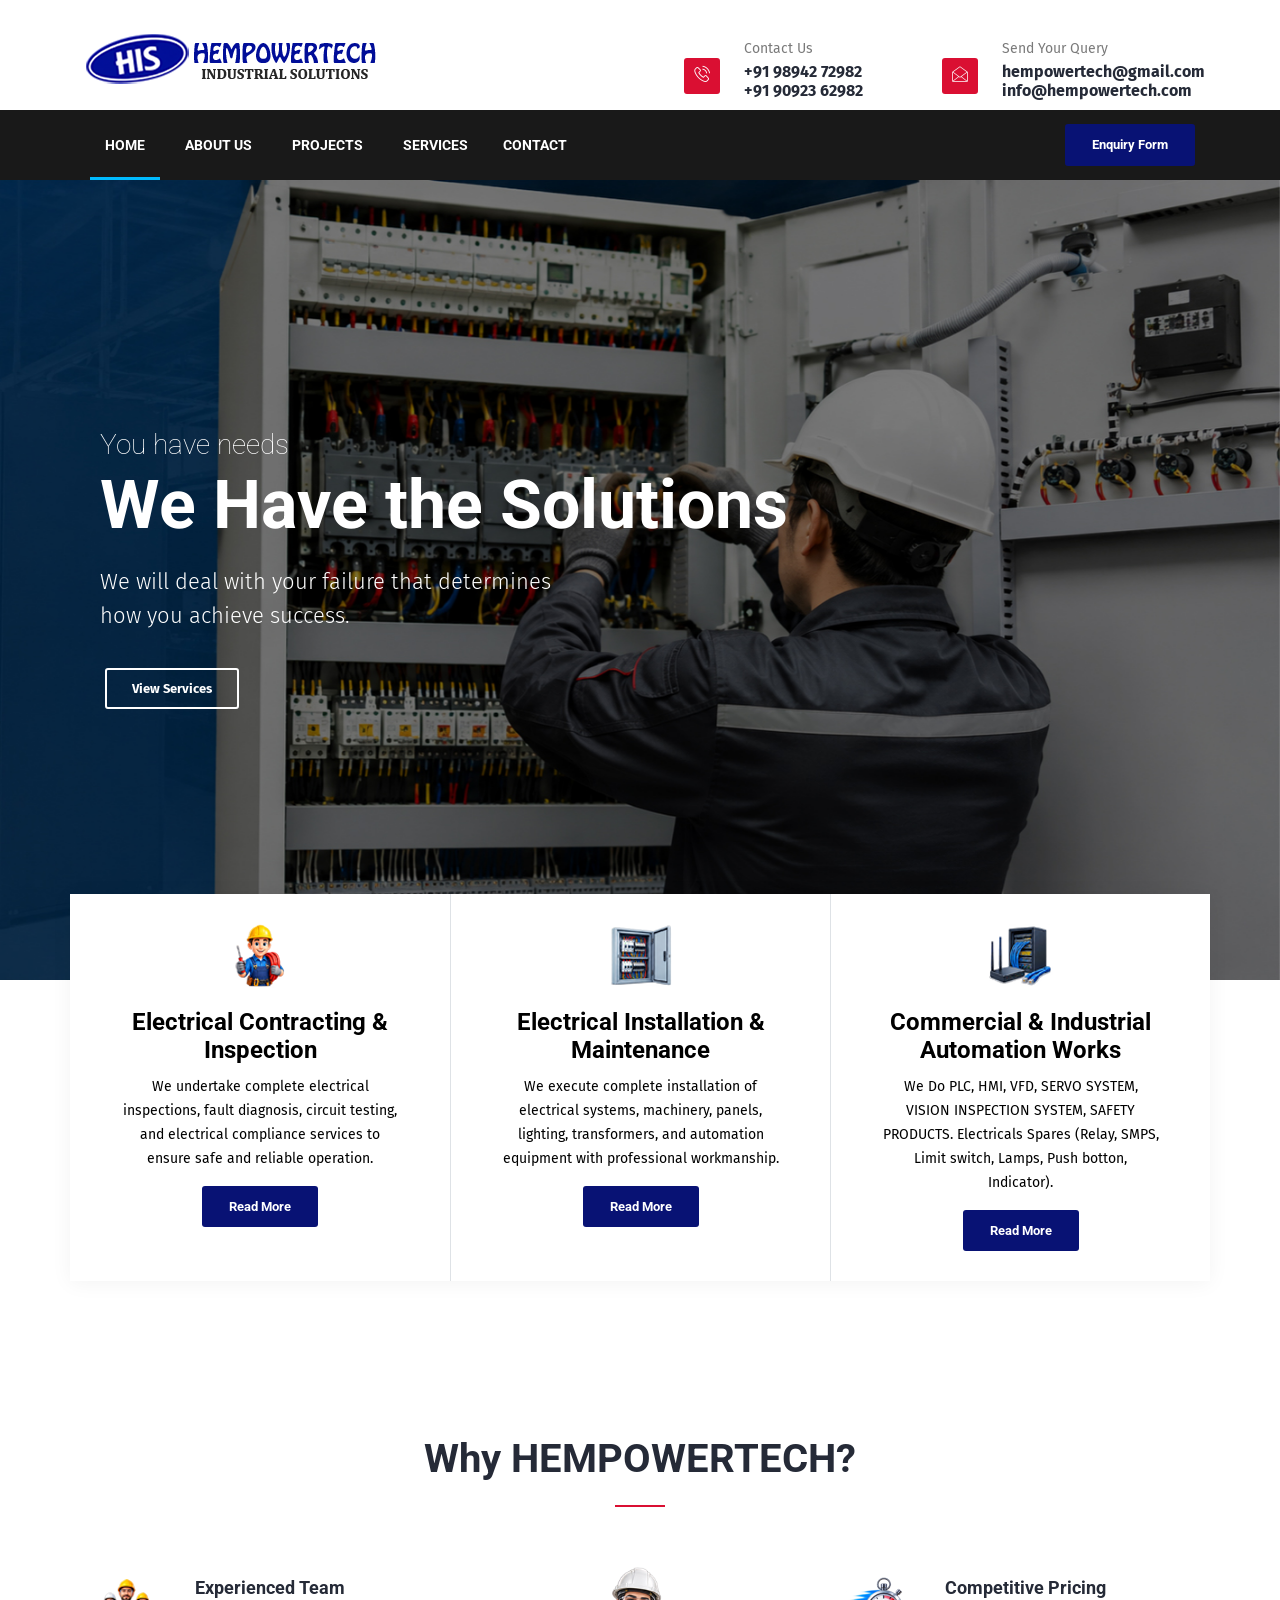
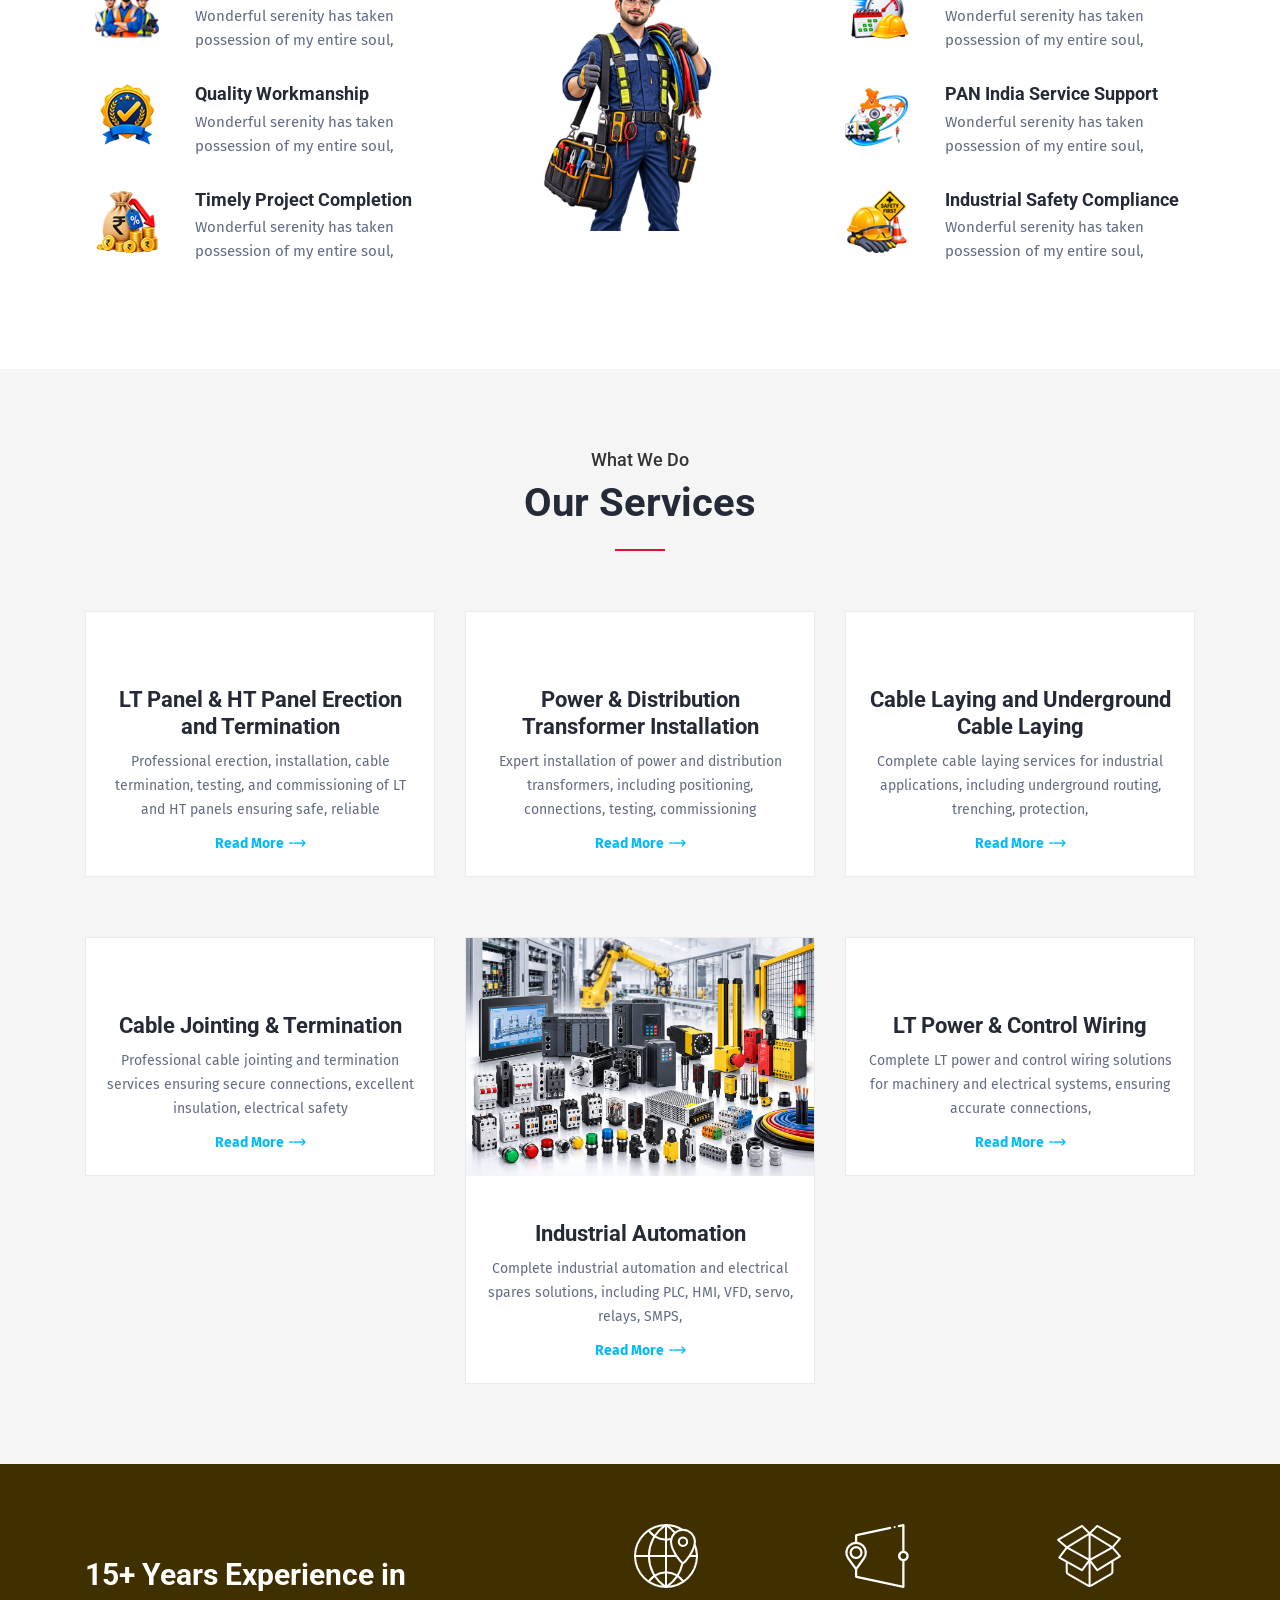
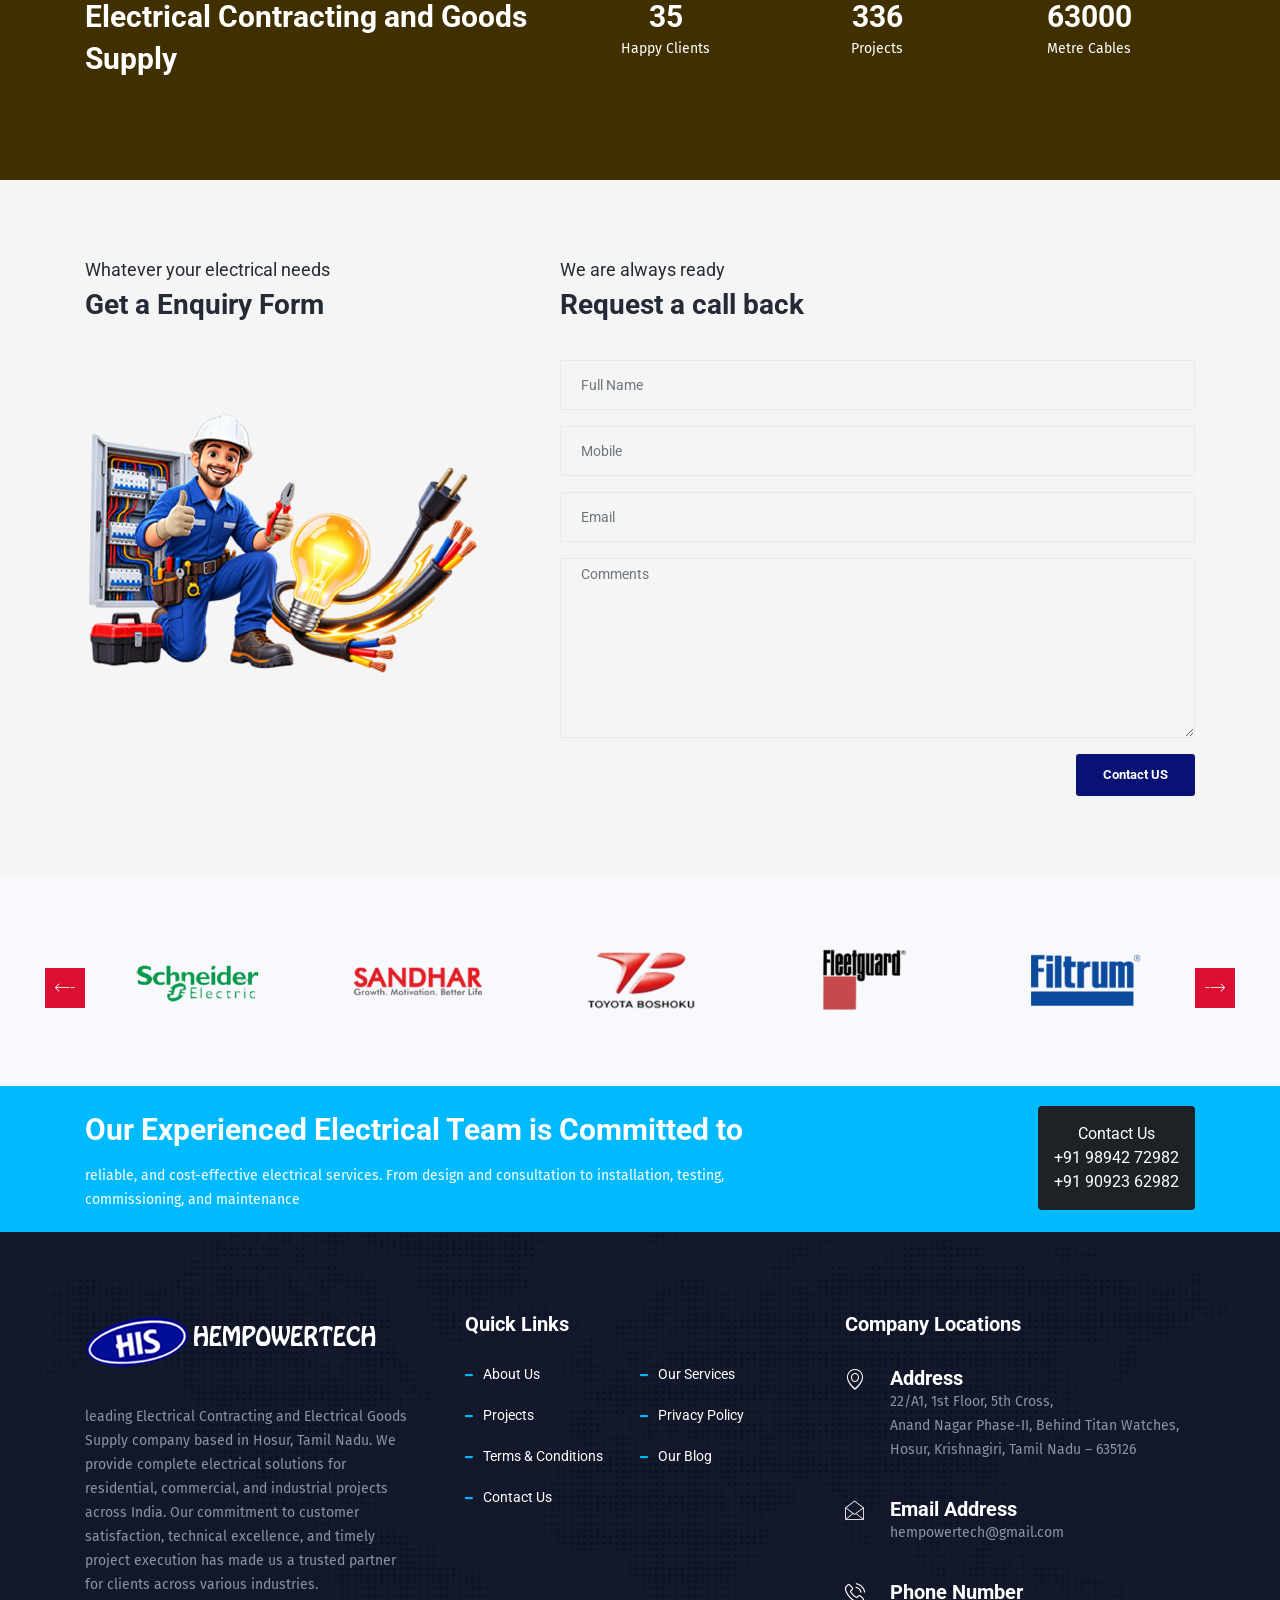
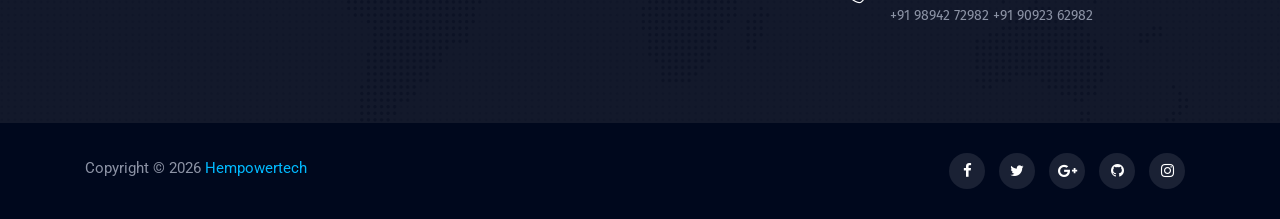
==== commit 324e29f1: "Add files via upload" ====
--- a/index.html
+++ b/index.html
@@ -378,7 +378,7 @@
                <div class="col-lg-4 col-md-12">
                   <div class="ts-service-box">
                      <div class="ts-service-image-wrapper">
-                        <img class="img-fluid" src="images/services/service5.jpg" alt="">                     </div>
+                        <img class="img-fluid" src="images/services/service3-1.jpg" alt="">                     </div>
                      <div class="ts-service-content">
                         <h3 class="service-title">Industrial Automation</h3>
                         <p>Complete industrial automation and electrical spares solutions, including PLC, HMI, VFD, servo, relays, SMPS,</p>
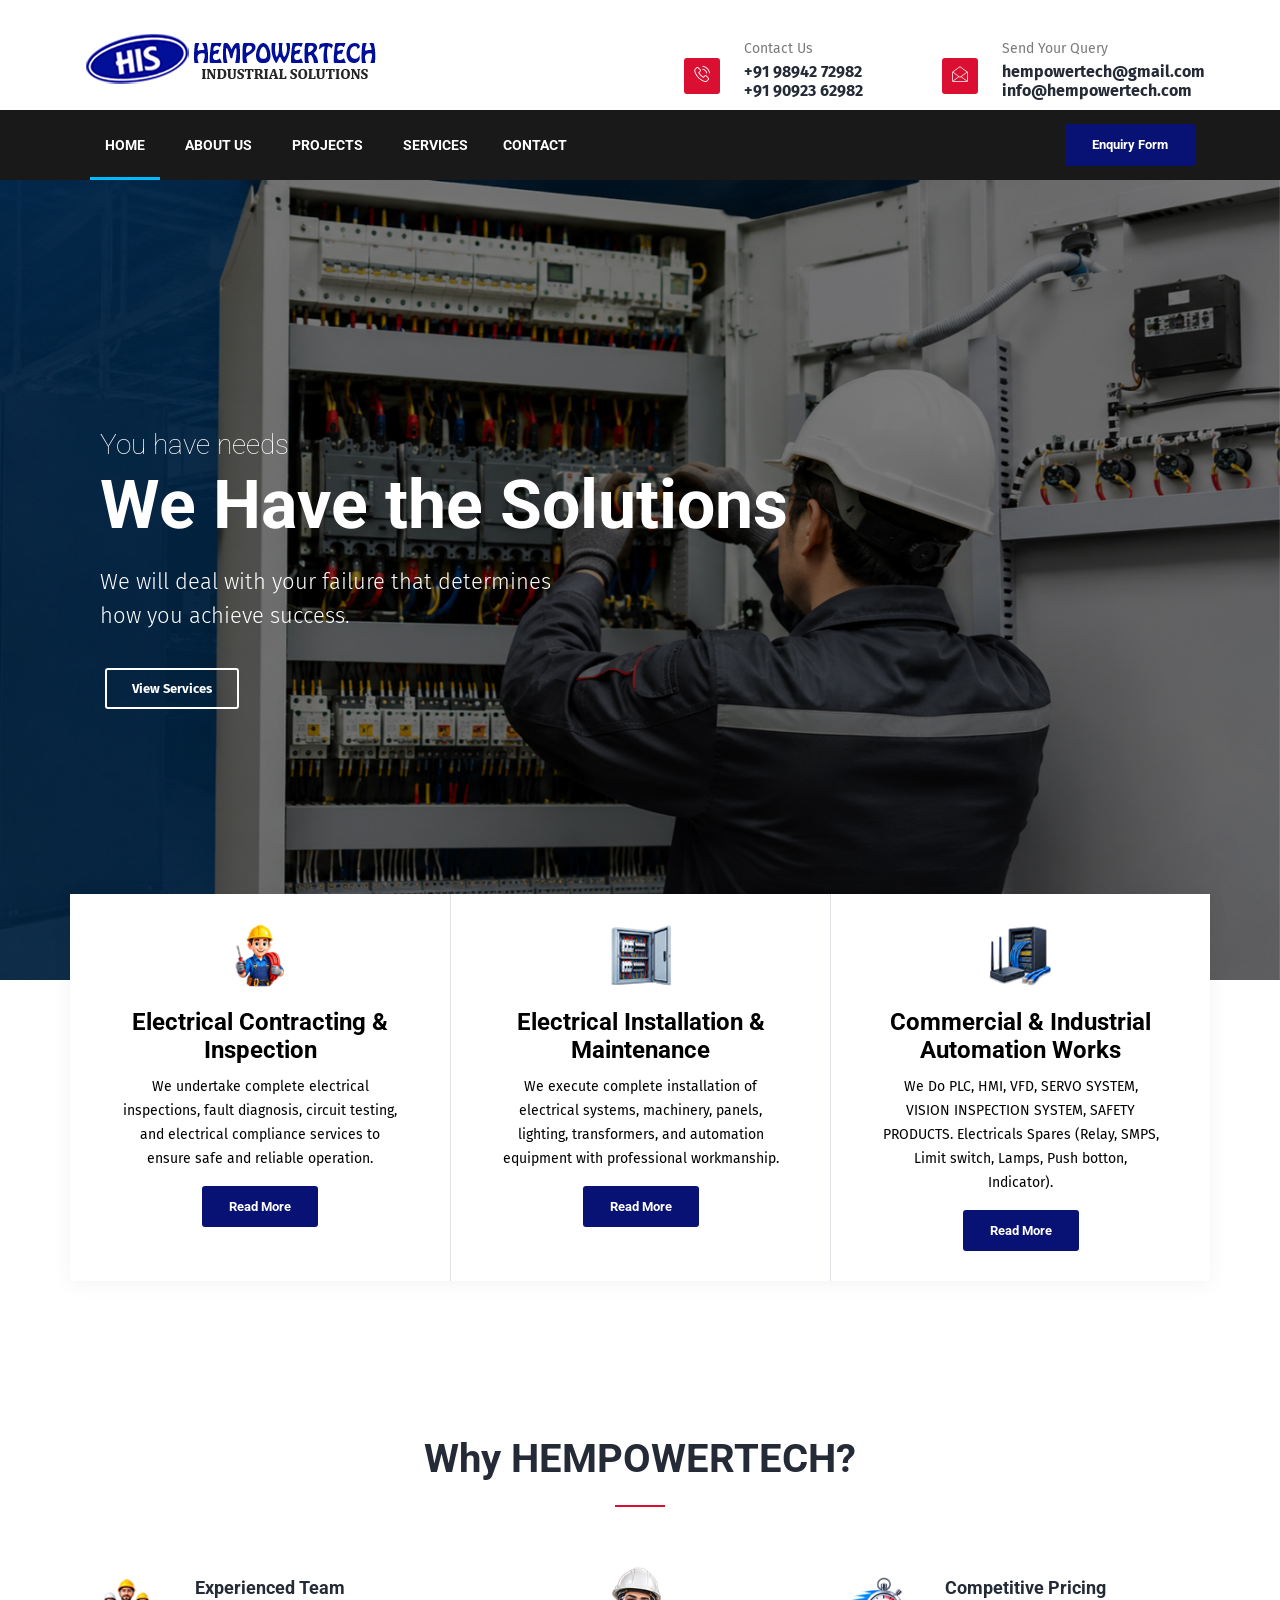
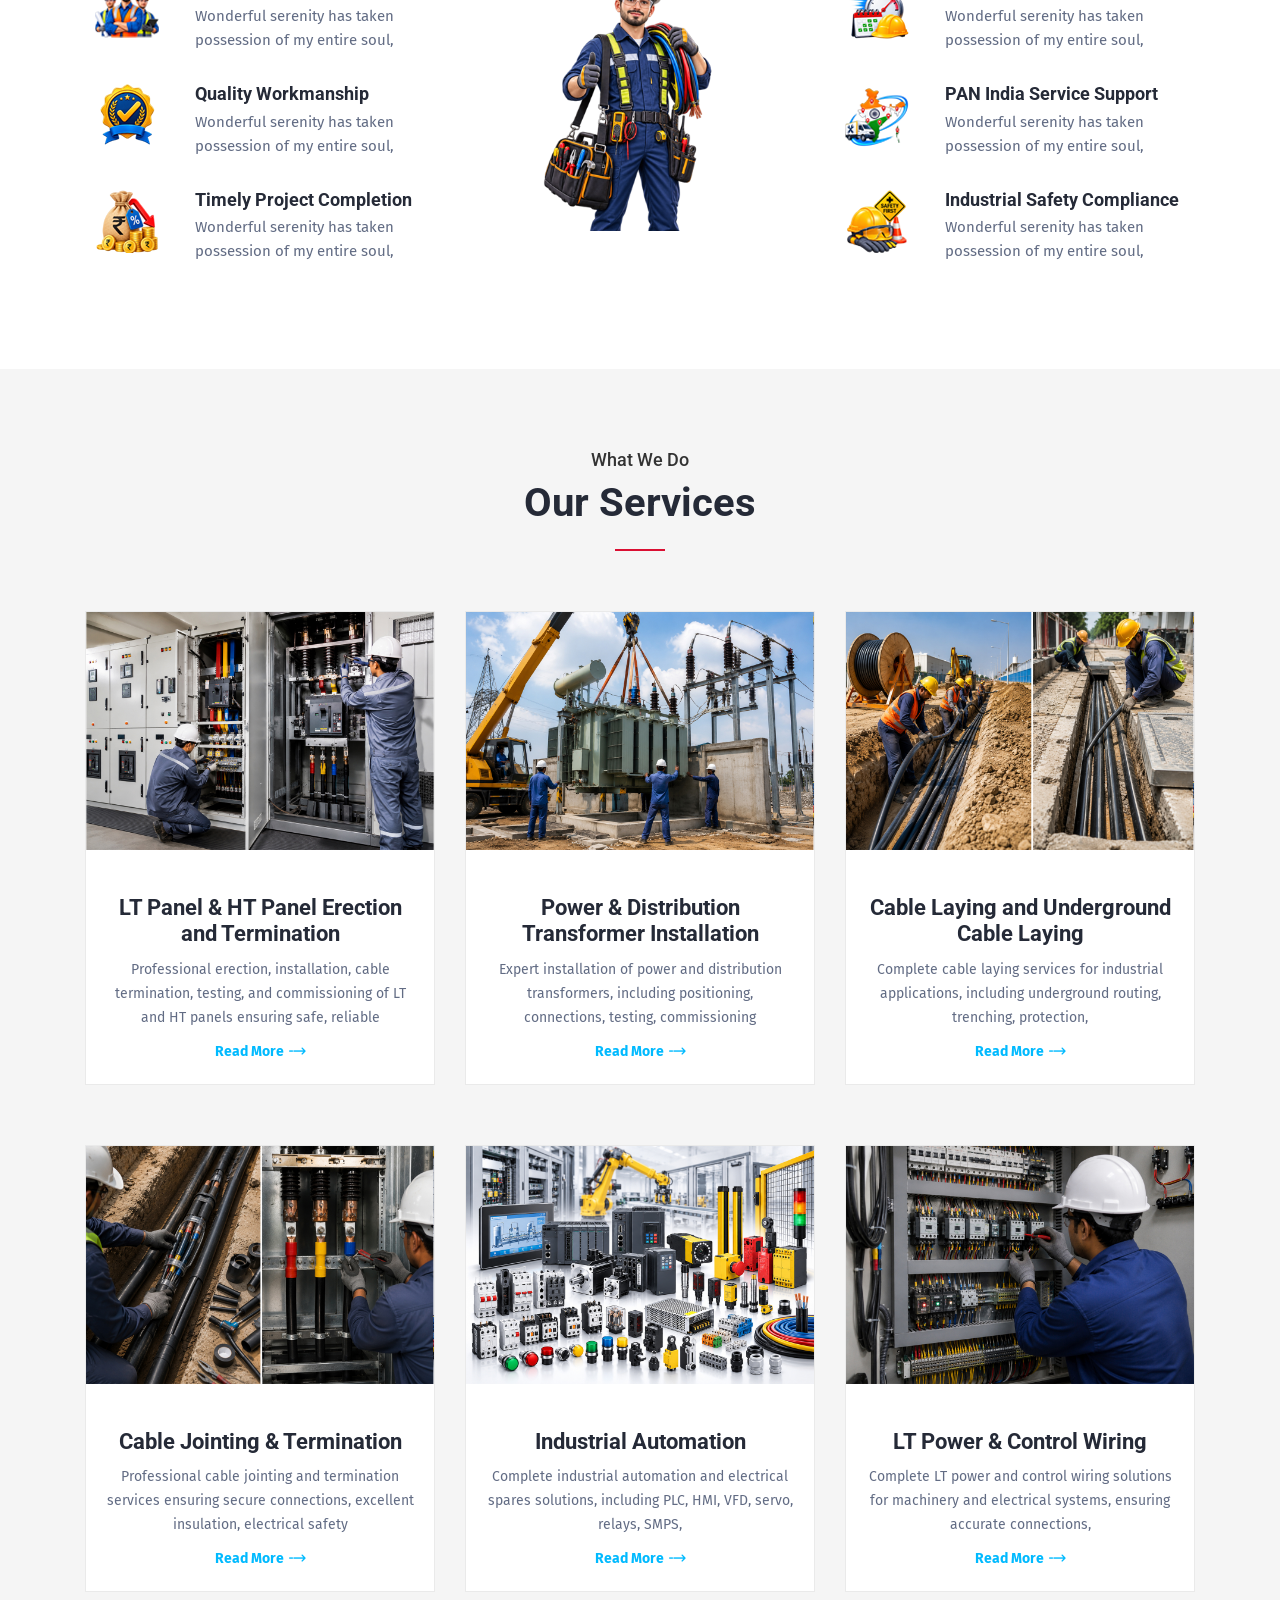
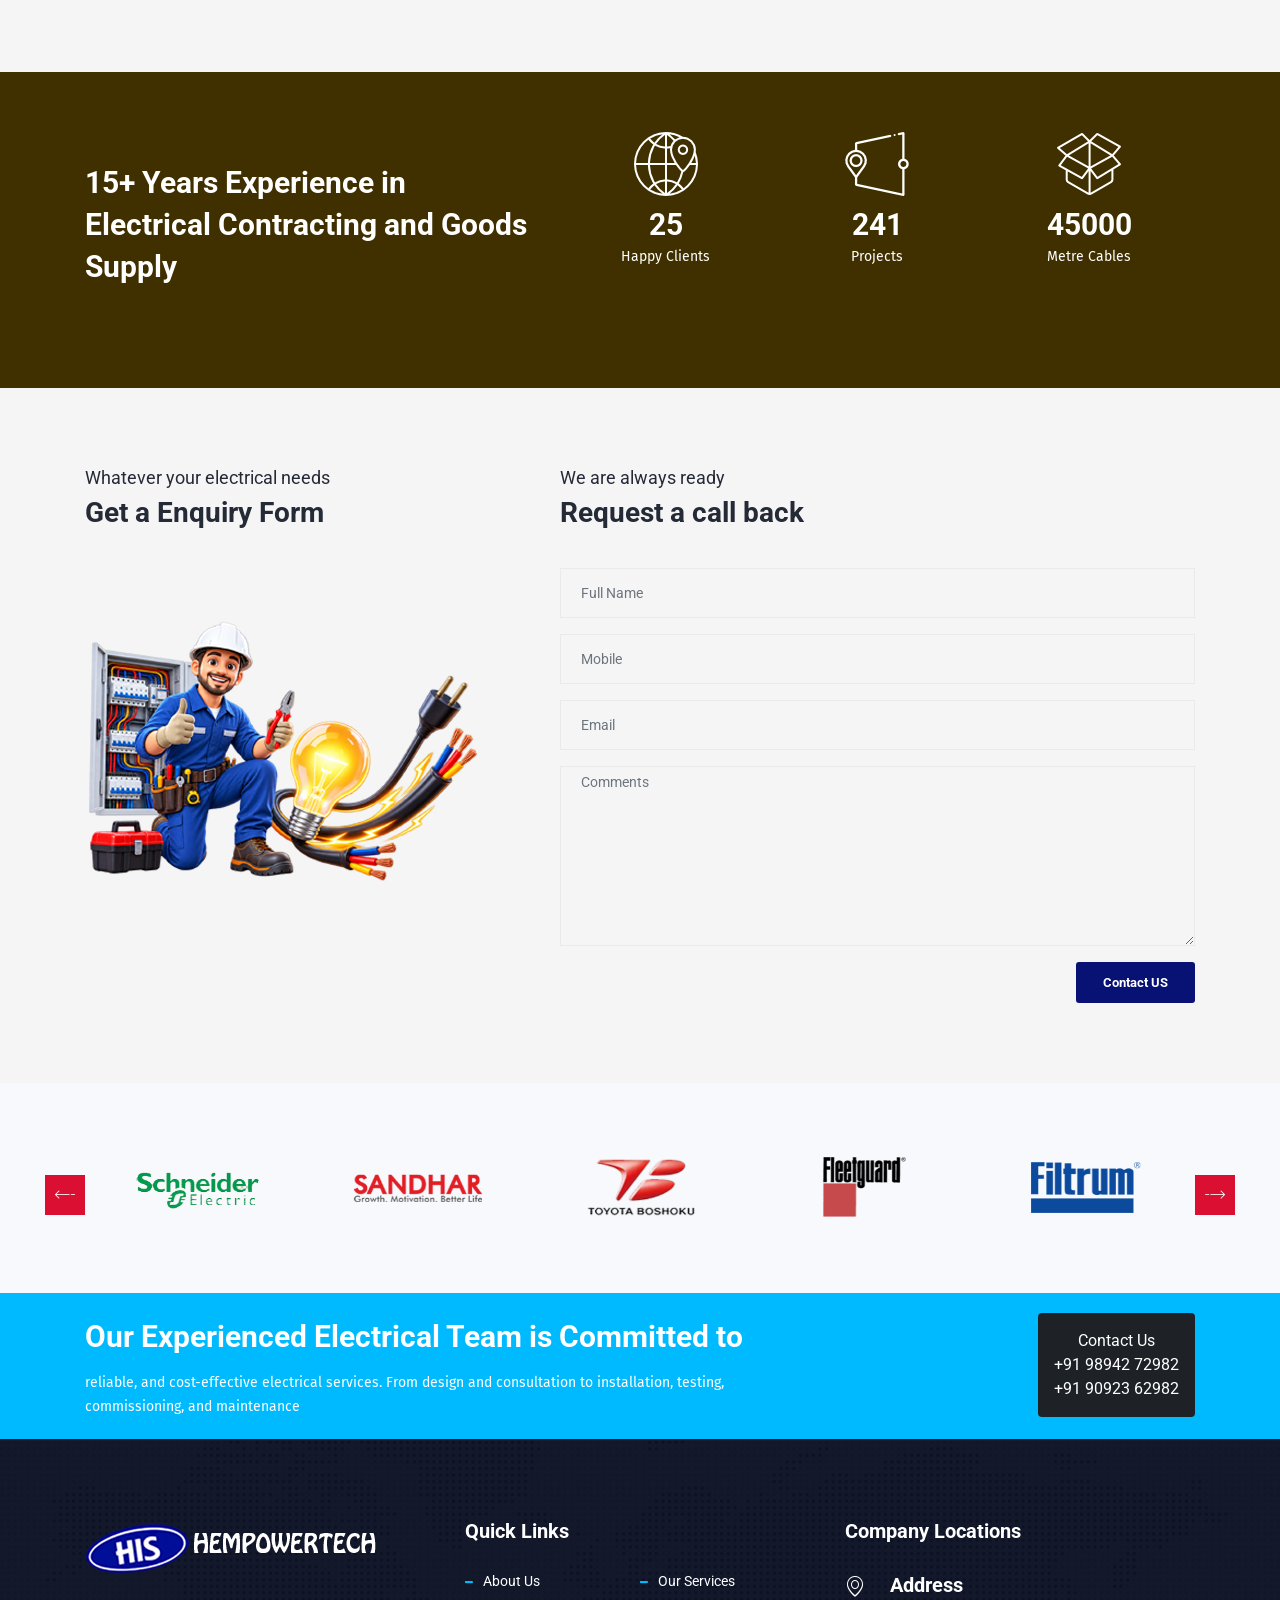
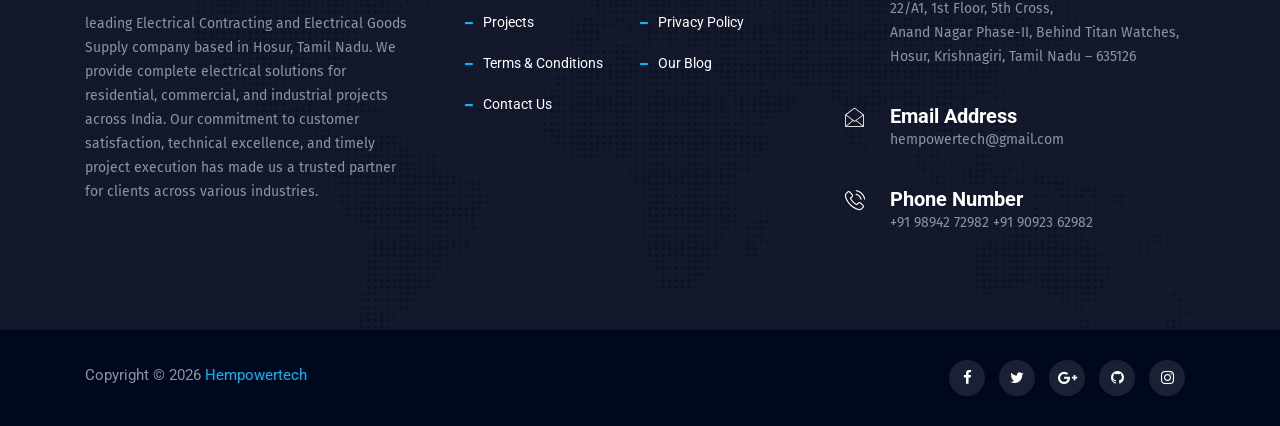
==== commit ad9c0e4e: "Add files via upload" ====
--- a/index.html
+++ b/index.html
@@ -322,7 +322,7 @@
                <div class="col-lg-4 col-md-12">
                   <div class="ts-service-box">
                      <div class="ts-service-image-wrapper">
-                        <img class="img-fluid" src="images/services/service1.png" alt="">                     </div>
+                        <img class="img-fluid" src="images/services/service1.jpg" alt="">                     </div>
                      <div class="ts-service-content">
                         <h3 class="service-title">LT Panel & HT Panel Erection and Termination</h3>
                         <p>Professional erection, installation, cable termination, testing, and commissioning of LT and HT panels ensuring safe, reliable</p>
